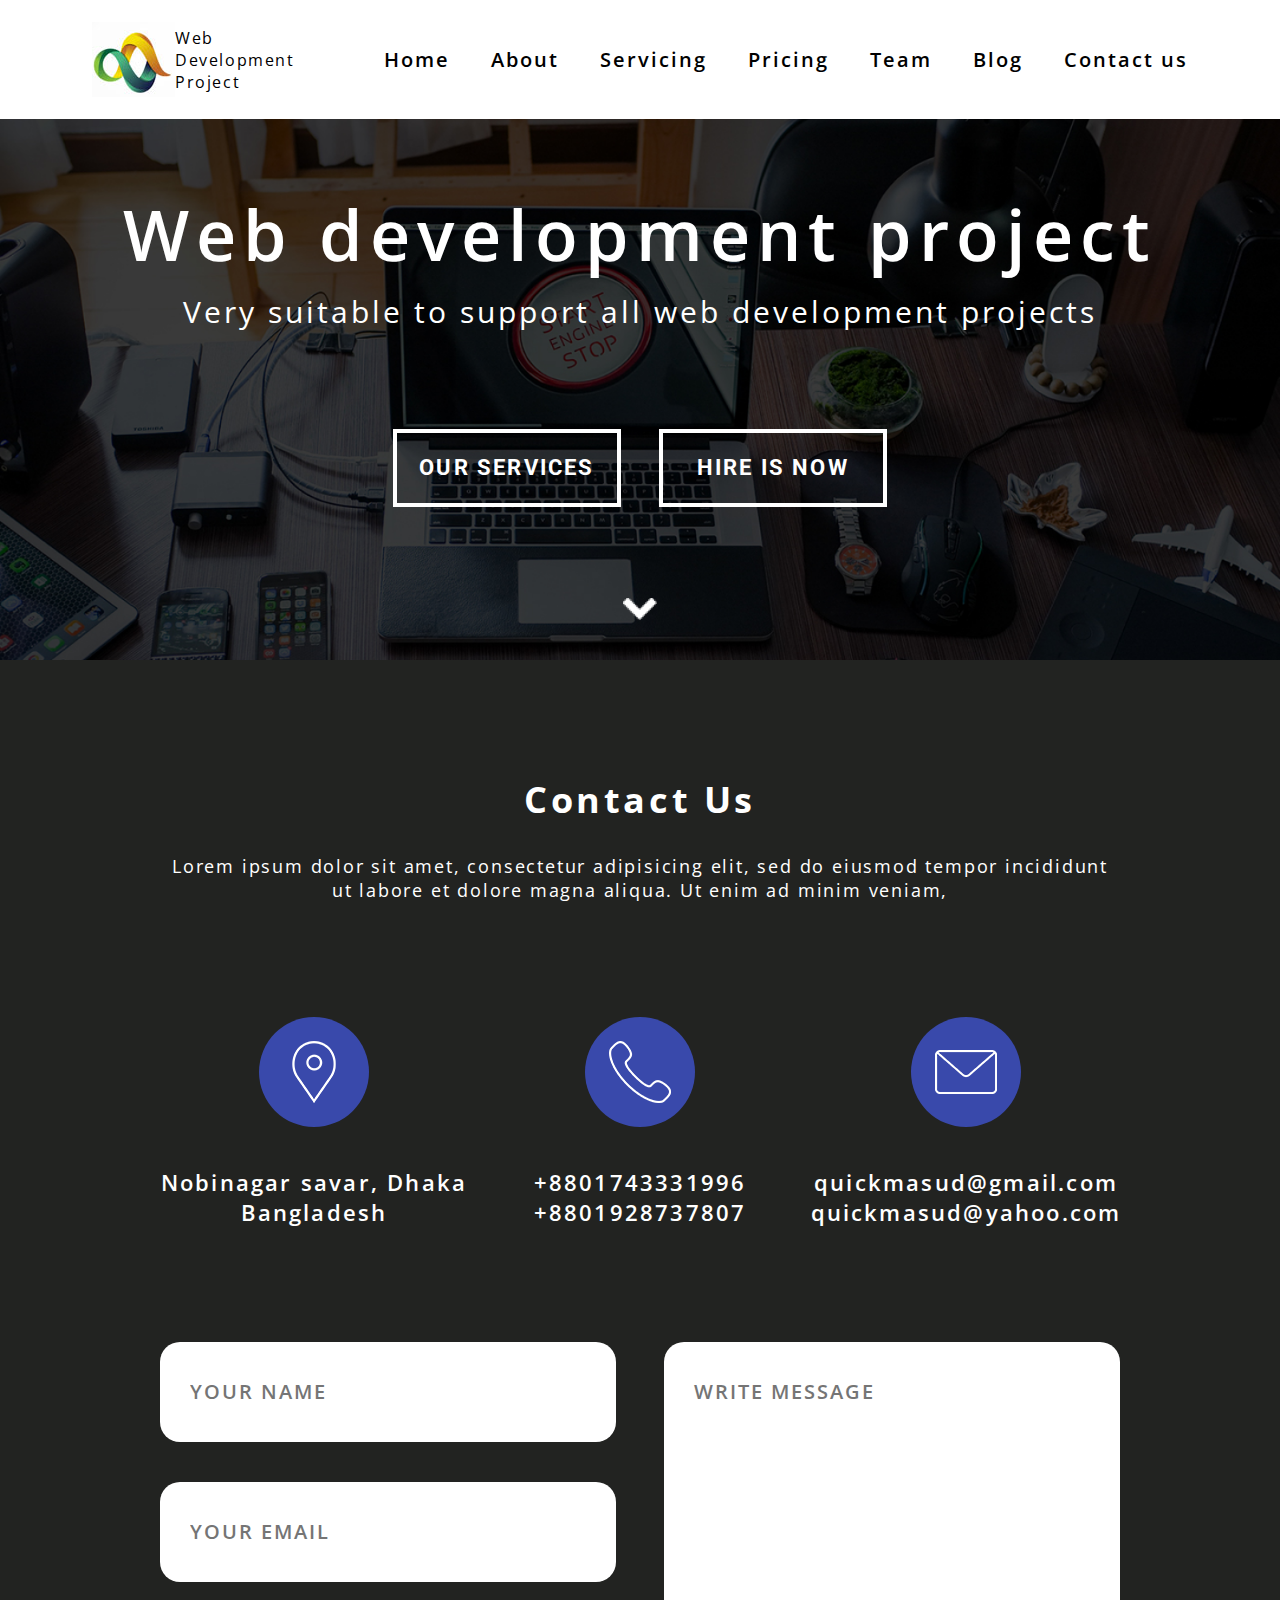
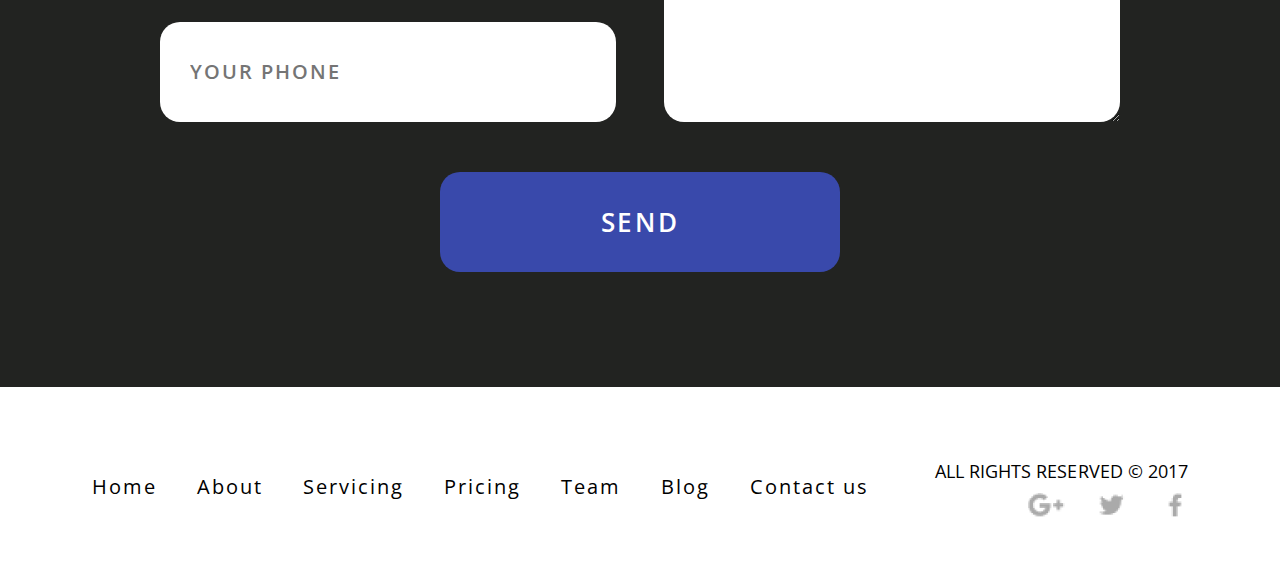
==== index.html @ 302241ee "+contact,footer without adaptive" ====
<!DOCTYPE html>
<html lang="en">
<head>
<meta http-equiv="Content-Type" content="text/html; charset=UTF-8">
    <meta name="viewport" content="width=device-width,initial-scale=1,maximum-scale=1.0">
    <link rel="preconnect" href="https://fonts.googleapis.com">
    <link rel="preconnect" href="https://fonts.gstatic.com" crossorigin>
    <link href="https://fonts.googleapis.com/css2?family=Open+Sans:wght@300;400;600;700&family=Roboto:wght@700&display=swap" rel="stylesheet">
    <link rel="stylesheet" href="css/style.css">
    <title>Web development project</title>
</head>
<body>
<div class="site-wrapper">

<header class="header">
  <div class="header__container">
    <div class="header__logo">
      <a class="header__logo-img" href="index.html">
        <img src="img/logo.png" alt="logo-img">
      </a>
      <h3 class="header__title">Web Development Project
      </h3>
    </div>
    <div class="header__menu" id="topMenu">
      <a href="javascript:void(0);" class="header__menu-button btn-open" id="btnOpen" onclick="openMenu()">
        <img src="img/menu-button.png" alt="menu-button">
      </a>
      <a href="javascript:void(0);" class="header__menu-button" id="btnClose" onclick="openMenu()">
        <img src="img/menu-button-close.png" alt="menu-button">
      </a>
      <ul class="menu__list">
        <li class="menu__item"><a href="">Home</a></li>
        <li class="menu__item"><a href="">About</a></li>
        <li class="menu__item"><a href="">Servicing</a></li>
        <li class="menu__item"><a href="">Pricing</a></li>
        <li class="menu__item"><a href="">Team</a></li>
        <li class="menu__item"><a href="">Blog</a></li>
        <li class="menu__item"><a href="">Contact us</a></li>
      </ul>
    </div>

  </div>
</header><div class="slide">
  <div class="slide__container">

    <h2 class="slide__title">Web development project</h2>
    <p class="slide__text">Very suitable to support all web development projects</p>
    <div class="slide__buttons">
      <input class="slide__button slide__services-button" type="button" value="OUR SERVICES">
      <input class="slide__button slide__hire-button" type="button" value="HIRE IS NOW">
    </div>
    <a href="" class="slider__arrow">
      <img src="img/arrow.png" alt="">
    </a>
  </div>
</div><div class="about-us">

</div><div class="services">

</div><div class="price">

</div><div class="team">

</div><div class="contact">
  <div class="contact__container">
    <h2 class="contact__title">Contact Us</h2>
    <p class="contact__text">Lorem ipsum dolor sit amet, consectetur adipisicing elit, sed do eiusmod tempor incididunt ut labore et dolore magna aliqua. Ut enim ad minim veniam,</p>
    <div class="contact__group">
      <a href="" class="contact__adress contact__group-item">
        <div class="contact__icon">
          <img class="contact__adress-icon" src="img/adress-icon.png" alt="">
        </div>
        <p class="contact__adress-text">Nobinagar savar, Dhaka Bangladesh
        </p>
      </a>
      <a href="" class="contact__phone contact__group-item">
        <div class="contact__icon">
          <img class="contact__phone-icon" src="img/phone-icon.png" alt="">
        </div>
        <p class="contact__phone-text">+8801743331996 +8801928737807
        </p>
      </a>
      <a href="" class="contact__email contact__group-item">
        <div class="contact__icon">
          <img class="contact__email-icon" src="img/email-icon.png" alt="">
        </div>
        <p class="contact__email-text">quickmasud@gmail.com quickmasud@yahoo.com
        </p>
      </a>
    </div>
    <form action="" class="contact__form">
      <div class="contact__forms">
        <div class="contact__form-left">
          <input class="contact__form-input" type="text" placeholder="YOUR NAME" />
          <input class="contact__form-input" type="email" placeholder="YOUR Email" />
          <input class="contact__form-input" type="tel" placeholder="Your Phone" />
        </div>
        <div class="contact__form-right">
          <textarea class="contact__form-input contact__text-area" type="text" placeholder="Write Message"></textarea>
        </div>
      </div>
      <input class="contact__form-button" type="button" value="SEND">
    </form>
  </div>
</div><footer class="footer">
  <div class="footer__container">
    <div class="footer__menu">
      <ul class="menu__list">
        <li class="menu__item"><a href="">Home</a></li>
        <li class="menu__item"><a href="">About</a></li>
        <li class="menu__item"><a href="">Servicing</a></li>
        <li class="menu__item"><a href="">Pricing</a></li>
        <li class="menu__item"><a href="">Team</a></li>
        <li class="menu__item"><a href="">Blog</a></li>
        <li class="menu__item"><a href="">Contact us</a></li>
      </ul>
    </div>
    <div class="footer__site-sign">
      <p class="footer__text-copyright">All rights Reserved © 2017</p>
      <div class="footer__socials">
        <a class="footer__link-google" href="">
          <img src="img/google-icon-grey.png" alt="google logo"></a>
        <a class="footer__link-twitter" href="">
          <img src="img/twitter-icon-grey.png" alt="twitter logo"></a>
        <a class="footer__link-fb" href="">
          <img src="img/fb-icon-grey.png" alt="facebook logo"></a>
      </div>
    </div>
  </div>
</footer>
</div>

<script src="js/scripts.js"></script>
</body>
</html>
---- css/style.css ----
* {
  padding: 0;
  margin: 0;
  border: 0;
}

*,
*:before,
*:after {
  -webkit-box-sizing: border-box;
  box-sizing: border-box;
}

:focus,
:active {
  outline: none;
}

a:focus,
a:active {
  outline: none;
}

nav,
footer,
header,
aside {
  display: block;
}

html,
body {
  height: 100%;
  width: 100%;
  line-height: 1;
  font-size: 14px;
  -ms-text-size-adjust: 100%;
  -moz-text-size-adjust: 100%;
  -webkit-text-size-adjust: 100%;
}

input,
button,
textarea {
  font-family: inherit;
}

input::-ms-clear {
  display: none;
}

button {
  cursor: pointer;
}

button::-moz-focus-inner {
  padding: 0;
  border: 0;
}

a,
a:visited {
  text-decoration: none;
}

a:hover {
  text-decoration: none;
}

ul li {
  list-style: none;
}

img {
  vertical-align: top;
}

h1,
h2,
h3,
h4,
h5,
h6 {
  font-size: inherit;
  font-weight: 400;
}

body {
  background-color: red;
}

.site-wrapper {
  width: 100%;
  min-width: 100%;
  overflow: hidden;
  font-family: "Open Sans", sans-serif;
  font-style: normal;
}

.header {
  width: 100%;
  display: -webkit-box;
  display: -ms-flexbox;
  display: flex;
  -webkit-box-align: center;
      -ms-flex-align: center;
          align-items: center;
  position: fixed;
  top: 0;
  z-index: 10;
  background: #FFFFFF;
}
.header .header__container {
  width: 85.625%;
  display: -webkit-box;
  display: -ms-flexbox;
  display: flex;
  -webkit-box-pack: justify;
      -ms-flex-pack: justify;
          justify-content: space-between;
  -webkit-box-align: center;
      -ms-flex-align: center;
          align-items: center;
  margin: 22px auto;
}
@media (max-width: 1215px) {
  .header .header__container {
    width: 90%;
  }
}
@media (max-width: 1215px) and (max-width: 1156px) {
  .header .header__container {
    width: 95%;
  }
}
@media (max-width: 1215px) and (max-width: 1156px) and (max-width: 1095px) {
  .header .header__container {
    width: 100%;
    margin: 22px 15px;
  }
}
@media (max-width: 1215px) and (max-width: 1156px) and (max-width: 1095px) and (max-width: 708px) {
  .header .header__container {
    margin: 16px 15px;
  }
}
@media (max-width: 1215px) and (max-width: 1156px) and (max-width: 1095px) and (max-width: 708px) and (max-width: 469px) {
  .header .header__container {
    margin: 10px 20px 15px 15px;
    -webkit-box-align: start;
        -ms-flex-align: start;
            align-items: flex-start;
  }
}
.header .header__container .header__logo {
  display: -webkit-box;
  display: -ms-flexbox;
  display: flex;
  -webkit-box-align: center;
      -ms-flex-align: center;
          align-items: center;
}
@media (max-width: 901px) {
  .header .header__container .header__logo .header__logo-img img {
    width: 70px;
  }
}
@media (max-width: 901px) and (max-width: 756px) {
  .header .header__container .header__logo .header__logo-img img {
    width: 60px;
  }
}
@media (max-width: 901px) and (max-width: 756px) and (max-width: 746px) {
  .header .header__container .header__logo .header__logo-img img {
    width: 55px;
  }
}
.header .header__container .header__logo .header__title {
  width: -webkit-min-content;
  width: -moz-min-content;
  width: min-content;
  font-style: normal;
  font-weight: normal;
  font-size: 16px;
  line-height: 22px;
  letter-spacing: 0.1em;
  color: #000000;
}
@media (max-width: 923px) {
  .header .header__container .header__logo .header__title {
    font-size: 13px;
    line-height: 18px;
  }
}
@media (max-width: 923px) and (max-width: 833px) {
  .header .header__container .header__logo .header__title {
    font-size: 10px;
    line-height: 14px;
  }
}
.header .header__container .header__menu {
  height: 100%;
  display: -webkit-box;
  display: -ms-flexbox;
  display: flex;
  background-color: #FFFFFF;
}
@media (max-width: 469px) {
  .header .header__container .header__menu.responsive {
    display: -webkit-box;
    display: -ms-flexbox;
    display: flex;
    -webkit-box-orient: vertical;
    -webkit-box-direction: normal;
        -ms-flex-direction: column;
            flex-direction: column;
    -webkit-box-align: end;
        -ms-flex-align: end;
            align-items: flex-end;
  }
  .header .header__container .header__menu.responsive .menu__list {
    display: block;
    -ms-flex-wrap: nowrap;
        flex-wrap: nowrap;
    -webkit-box-orient: vertical;
    -webkit-box-direction: normal;
        -ms-flex-direction: column;
            flex-direction: column;
    text-align: right;
    background-color: #FFFFFF;
    margin-right: 20px;
  }
  .header .header__container .header__menu.responsive .menu__list li a {
    text-align: right;
    font-style: normal;
    font-weight: 600;
    font-size: 22px;
    line-height: 44px;
    text-align: right;
    letter-spacing: 0.1em;
    color: #000000;
  }
  .header .header__container .header__menu .header .header__container .header__menu.responsive .btn-open {
    margin-bottom: 23.82px;
  }
}
.header .header__container .header__menu.responsive .header__menu-button {
  margin-bottom: 23.82px;
}
.header .header__container .header__menu .menu__list {
  height: 100%;
  display: -webkit-box;
  display: -ms-flexbox;
  display: flex;
  -ms-flex-wrap: wrap;
      flex-wrap: wrap;
  background: #FFFFFF;
}
@media (max-width: 1095px) {
  .header .header__container .header__menu .menu__list {
    -webkit-box-pack: center;
        -ms-flex-pack: center;
            justify-content: center;
  }
}
@media (max-width: 1095px) and (max-width: 469px) {
  .header .header__container .header__menu .menu__list {
    display: none;
    -webkit-box-orient: vertical;
    -webkit-box-direction: normal;
        -ms-flex-direction: column;
            flex-direction: column;
  }
}
.header .header__container .header__menu .menu__list .menu__item {
  margin-left: 41px;
  margin-top: 6px;
  margin-bottom: 6px;
  background: #FFFFFF;
}
@media (max-width: 1070px) {
  .header .header__container .header__menu .menu__list .menu__item {
    margin-left: 30px;
  }
}
@media (max-width: 1070px) and (max-width: 993px) {
  .header .header__container .header__menu .menu__list .menu__item {
    margin-left: 20px;
  }
}
@media (max-width: 1070px) and (max-width: 993px) and (max-width: 741px) {
  .header .header__container .header__menu .menu__list .menu__item {
    margin-left: 15px;
  }
}
.header .header__container .header__menu .menu__list .menu__item a {
  font-style: normal;
  font-weight: 600;
  font-size: 20px;
  line-height: 22px;
  letter-spacing: 0.1em;
  color: #000000;
}
@media (max-width: 888px) {
  .header .header__container .header__menu .menu__list .menu__item a {
    font-size: 18px;
    line-height: 20px;
  }
}
@media (max-width: 888px) and (max-width: 811px) {
  .header .header__container .header__menu .menu__list .menu__item a {
    font-size: 16px;
    line-height: 18px;
  }
}
.header .header__container .header__menu .header__menu-button {
  display: none;
  margin-top: 22px;
}
@media (max-width: 469px) {
  .header .header__container .header__menu .btn-open {
    display: block;
  }
  .header .header__container .header__menu .btn-close {
    display: none;
  }
}

.slide {
  margin-top: 119px;
  background-image: url(../img/content-top-fon.png);
  background-position: top center;
  background-repeat: no-repeat;
  background-size: 100%;
}
@media (max-width: 901px) {
  .slide {
    margin-top: 107.25px;
  }
}
@media (max-width: 901px) and (max-width: 756px) {
  .slide {
    margin-top: 98px;
  }
}
@media (max-width: 901px) and (max-width: 756px) and (max-width: 746px) {
  .slide {
    margin-top: 80px;
  }
}
@media (max-width: 901px) and (max-width: 756px) and (max-width: 746px) and (max-width: 469px) {
  .slide {
    margin-top: 74px;
  }
}
.slide .slide__container {
  margin: 0 auto;
  display: -webkit-box;
  display: -ms-flexbox;
  display: flex;
  -webkit-box-orient: vertical;
  -webkit-box-direction: normal;
      -ms-flex-direction: column;
          flex-direction: column;
  -webkit-box-align: center;
      -ms-flex-align: center;
          align-items: center;
}
.slide .slide__container .slide__title {
  margin-left: 15px;
  margin-right: 15px;
  margin-top: 12.125%;
  margin-bottom: 2.1875%;
  font-style: normal;
  font-weight: 600;
  font-size: 70px;
  line-height: 70px;
  letter-spacing: 0.1em;
  color: #FFFFFF;
  text-align: center;
}
@media (max-width: 1409px) {
  .slide .slide__container .slide__title {
    margin-top: 6.25%;
  }
}
@media (max-width: 1409px) and (max-width: 1062px) {
  .slide .slide__container .slide__title {
    font-size: 50px;
    line-height: 50px;
  }
}
@media (max-width: 1409px) and (max-width: 1062px) and (max-width: 767px) {
  .slide .slide__container .slide__title {
    font-size: 40px;
    line-height: 40px;
  }
}
.slide .slide__container .slide__text {
  margin-bottom: 7.9375%;
  font-style: normal;
  font-weight: normal;
  font-size: 30px;
  line-height: 30px;
  letter-spacing: 0.1em;
  color: #FFFFFF;
  text-align: center;
}
@media (max-width: 1062px) {
  .slide .slide__container .slide__text {
    font-size: 20px;
    line-height: 20px;
  }
}
@media (max-width: 1062px) and (max-width: 767px) {
  .slide .slide__container .slide__text {
    font-size: 16px;
    line-height: 16px;
  }
}
.slide .slide__container .slide__buttons {
  display: -webkit-box;
  display: -ms-flexbox;
  display: flex;
  -webkit-box-align: center;
      -ms-flex-align: center;
          align-items: center;
  margin-bottom: 7.125%;
}
.slide .slide__container .slide__buttons :first-child {
  margin-right: 38px;
}
.slide .slide__container .slide__buttons .slide__services-button {
  display: -webkit-box;
  display: -ms-flexbox;
  display: flex;
  -webkit-box-pack: center;
      -ms-flex-pack: center;
          justify-content: center;
  -webkit-box-align: center;
      -ms-flex-align: center;
          align-items: center;
  border: 4px solid #FFFFFF;
  -webkit-box-sizing: border-box;
          box-sizing: border-box;
  padding: 22px 22px;
  font-family: "Roboto", sans-serif;
  font-style: normal;
  font-weight: bold;
  font-size: 22px;
  line-height: 26px;
  letter-spacing: 0.1em;
  color: #FFFFFF;
  background-color: transparent;
}
.slide .slide__container .slide__buttons .slide__services-button:hover {
  background: #00897B;
  border: 4px solid #00897B;
}
.slide .slide__container .slide__buttons .slide__hire-button {
  display: -webkit-box;
  display: -ms-flexbox;
  display: flex;
  -webkit-box-pack: center;
      -ms-flex-pack: center;
          justify-content: center;
  -webkit-box-align: center;
      -ms-flex-align: center;
          align-items: center;
  border: 4px solid #FFFFFF;
  -webkit-box-sizing: border-box;
          box-sizing: border-box;
  padding: 22px 34px;
  font-family: "Roboto", sans-serif;
  font-style: normal;
  font-weight: bold;
  font-size: 22px;
  line-height: 26px;
  letter-spacing: 0.1em;
  color: #FFFFFF;
  background-color: transparent;
}
.slide .slide__container .slide__buttons .slide__hire-button:hover {
  background: #00897B;
  border: 4px solid #00897B;
}
@media (max-width: 767px) {
  .slide .slide__container .slide__buttons .slide__button {
    font-style: normal;
    font-weight: bold;
    font-size: 16px;
    line-height: 18px;
    text-align: center;
    letter-spacing: 0.1em;
    color: #FFFFFF;
    border: 3px solid #FFFFFF;
  }
}
@media (max-width: 1032px) {
  .slide .slide__container .slide__buttons {
    margin-bottom: 3.125%;
  }
}
@media (max-width: 1032px) and (max-width: 1032px) {
  .slide .slide__container .slide__buttons {
    margin-bottom: 15px;
  }
}
.slide .slide__container .slider__arrow {
  height: 1.375%;
  margin-bottom: 3.125%;
}
@media (max-width: 1032px) {
  .slide .slide__container .slider__arrow {
    display: none;
  }
}

.contact {
  background: #222321;
}
.contact .contact__container {
  width: 75%;
  margin: 0 auto;
  padding-top: 115px;
  padding-bottom: 115px;
  display: -webkit-box;
  display: -ms-flexbox;
  display: flex;
  -webkit-box-orient: vertical;
  -webkit-box-direction: normal;
      -ms-flex-direction: column;
          flex-direction: column;
  -webkit-box-align: center;
      -ms-flex-align: center;
          align-items: center;
}
.contact .contact__container .contact__title {
  font-style: normal;
  font-weight: bold;
  font-size: 36px;
  line-height: 49px;
  /* identical to box height */
  letter-spacing: 0.1em;
  color: #FFFFFF;
  margin-bottom: 30px;
}
.contact .contact__container .contact__text {
  font-style: normal;
  font-weight: normal;
  font-size: 18px;
  line-height: 24px;
  /* or 133% */
  text-align: center;
  letter-spacing: 0.1em;
  color: #FFFFFF;
  margin-bottom: 115px;
}
.contact .contact__container .contact__group {
  width: 100%;
  display: -webkit-box;
  display: -ms-flexbox;
  display: flex;
  -webkit-box-pack: justify;
      -ms-flex-pack: justify;
          justify-content: space-between;
  margin-bottom: 115px;
}
.contact .contact__container .contact__group .contact__group-item {
  max-width: 308px;
  display: -webkit-box;
  display: -ms-flexbox;
  display: flex;
  -webkit-box-orient: vertical;
  -webkit-box-direction: normal;
      -ms-flex-direction: column;
          flex-direction: column;
  -webkit-box-align: center;
      -ms-flex-align: center;
          align-items: center;
}
.contact .contact__container .contact__group .contact__group-item .contact__icon {
  width: 110px;
  height: 110px;
  display: -webkit-box;
  display: -ms-flexbox;
  display: flex;
  -webkit-box-pack: center;
      -ms-flex-pack: center;
          justify-content: center;
  -webkit-box-align: center;
      -ms-flex-align: center;
          align-items: center;
  margin-bottom: 40px;
  background: #3949AB;
  border-radius: 110px;
}
.contact .contact__container .contact__group .contact__group-item p {
  font-style: normal;
  font-weight: 600;
  font-size: 22px;
  line-height: 30px;
  /* or 136% */
  text-align: center;
  letter-spacing: 0.1em;
  color: #FFFFFF;
}
.contact .contact__container .contact__form {
  width: 100%;
  display: -webkit-box;
  display: -ms-flexbox;
  display: flex;
  margin: 0 auto;
  -webkit-box-orient: vertical;
  -webkit-box-direction: normal;
      -ms-flex-direction: column;
          flex-direction: column;
}
.contact .contact__container .contact__form .contact__forms {
  width: 100%;
  display: -webkit-box;
  display: -ms-flexbox;
  display: flex;
  -webkit-box-pack: justify;
      -ms-flex-pack: justify;
          justify-content: space-between;
  margin-bottom: 50px;
}
.contact .contact__container .contact__form .contact__forms .contact__form-left {
  width: 47.5%;
  display: -webkit-box;
  display: -ms-flexbox;
  display: flex;
  -webkit-box-orient: vertical;
  -webkit-box-direction: normal;
      -ms-flex-direction: column;
          flex-direction: column;
}
.contact .contact__container .contact__form .contact__forms .contact__form-left > *:not(:last-child) {
  margin-bottom: 40px;
}
.contact .contact__container .contact__form .contact__forms .contact__form-right {
  width: 47.5%;
}
.contact .contact__container .contact__form .contact__forms .contact__form-input {
  background: #FFFFFF;
  border-radius: 20px;
  font-style: normal;
  font-weight: 600;
  font-size: 20px;
  line-height: 28px;
  /* identical to box height, or 140% */
  text-align: left;
  letter-spacing: 0.1em;
  text-transform: uppercase;
  color: #000000;
  padding-top: 36px;
  padding-left: 30px;
  padding-bottom: 36px;
}
.contact .contact__container .contact__form .contact__forms .contact__text-area {
  width: 100%;
  height: 100%;
}
.contact .contact__container .contact__form .contact__form-button {
  -ms-flex-item-align: center;
      -ms-grid-row-align: center;
      align-self: center;
  background: #3949AB;
  border-radius: 20px;
  padding: 36px 161px;
  font-style: normal;
  font-weight: 600;
  font-size: 26px;
  line-height: 28px;
  /* identical to box height, or 108% */
  text-align: center;
  letter-spacing: 0.1em;
  text-transform: uppercase;
  color: #FFFFFF;
}

.footer {
  background: #FFFFFF;
}
.footer .footer__container {
  width: 85.625%;
  display: -webkit-box;
  display: -ms-flexbox;
  display: flex;
  -webkit-box-pack: justify;
      -ms-flex-pack: justify;
          justify-content: space-between;
  margin: 0 auto;
  padding-top: 70px;
  padding-bottom: 60px;
}
.footer .footer__container .footer__menu {
  -ms-flex-item-align: center;
      -ms-grid-row-align: center;
      align-self: center;
}
.footer .footer__container .footer__menu .menu__list {
  display: -webkit-box;
  display: -ms-flexbox;
  display: flex;
}
.footer .footer__container .footer__menu .menu__list .menu__item {
  margin-right: 40px;
}
.footer .footer__container .footer__menu .menu__list .menu__item a {
  font-style: normal;
  font-weight: normal;
  font-size: 20px;
  line-height: 22px;
  /* identical to box height, or 110% */
  letter-spacing: 0.1em;
  color: #000000;
  white-space: nowrap;
}
.footer .footer__container .footer__site-sign {
  display: -webkit-box;
  display: -ms-flexbox;
  display: flex;
  -webkit-box-orient: vertical;
  -webkit-box-direction: normal;
      -ms-flex-direction: column;
          flex-direction: column;
}
.footer .footer__container .footer__site-sign .footer__text-copyright {
  font-style: normal;
  font-weight: normal;
  font-size: 18px;
  line-height: 28px;
  /* identical to box height, or 156% */
  display: -webkit-box;
  display: -ms-flexbox;
  display: flex;
  -webkit-box-align: center;
      -ms-flex-align: center;
          align-items: center;
  letter-spacing: 0.0025em;
  text-transform: uppercase;
  color: #000000;
  margin-bottom: 8px;
}
.footer .footer__container .footer__site-sign .footer__socials {
  -ms-flex-item-align: end;
      align-self: flex-end;
}
.footer .footer__container .footer__site-sign .footer__socials .footer__link-twitter {
  margin-left: 13.33px;
}
.footer .footer__container .footer__site-sign .footer__socials .footer__link-fb {
  margin-left: 30px;
}
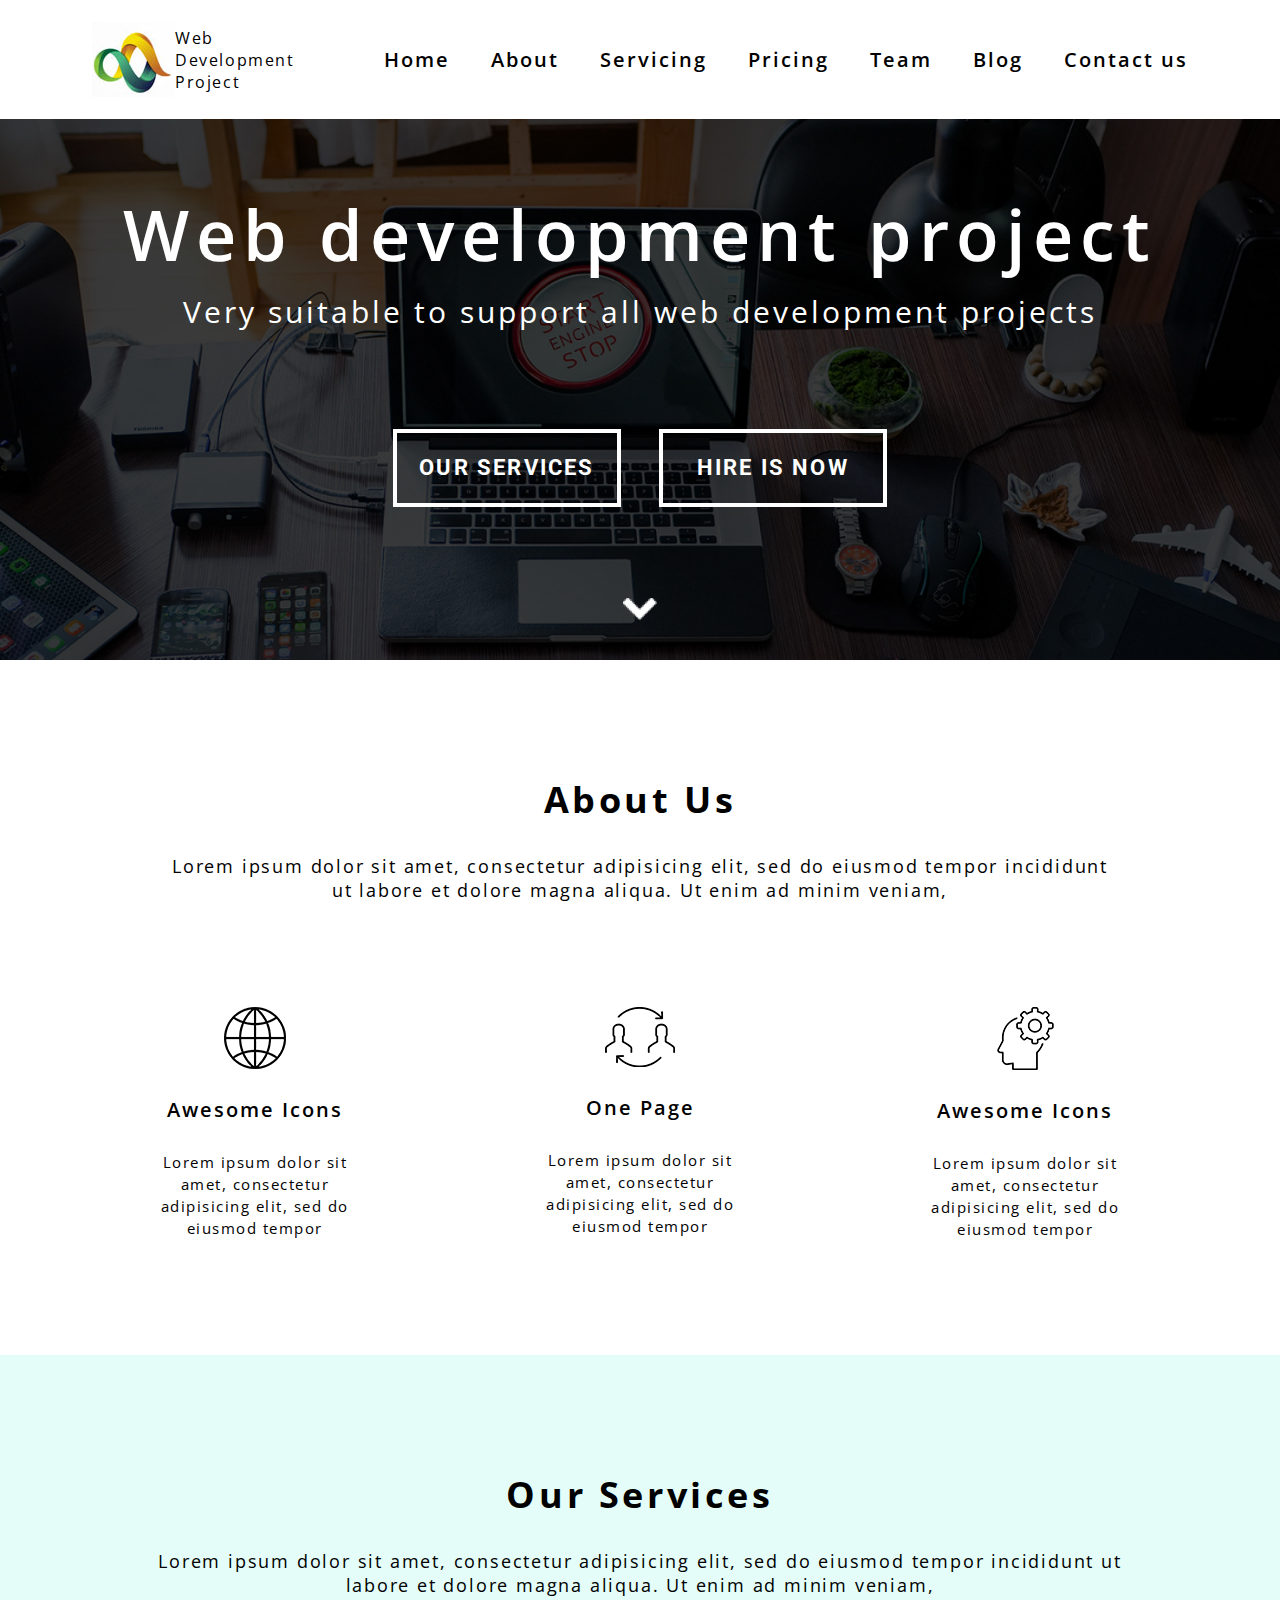
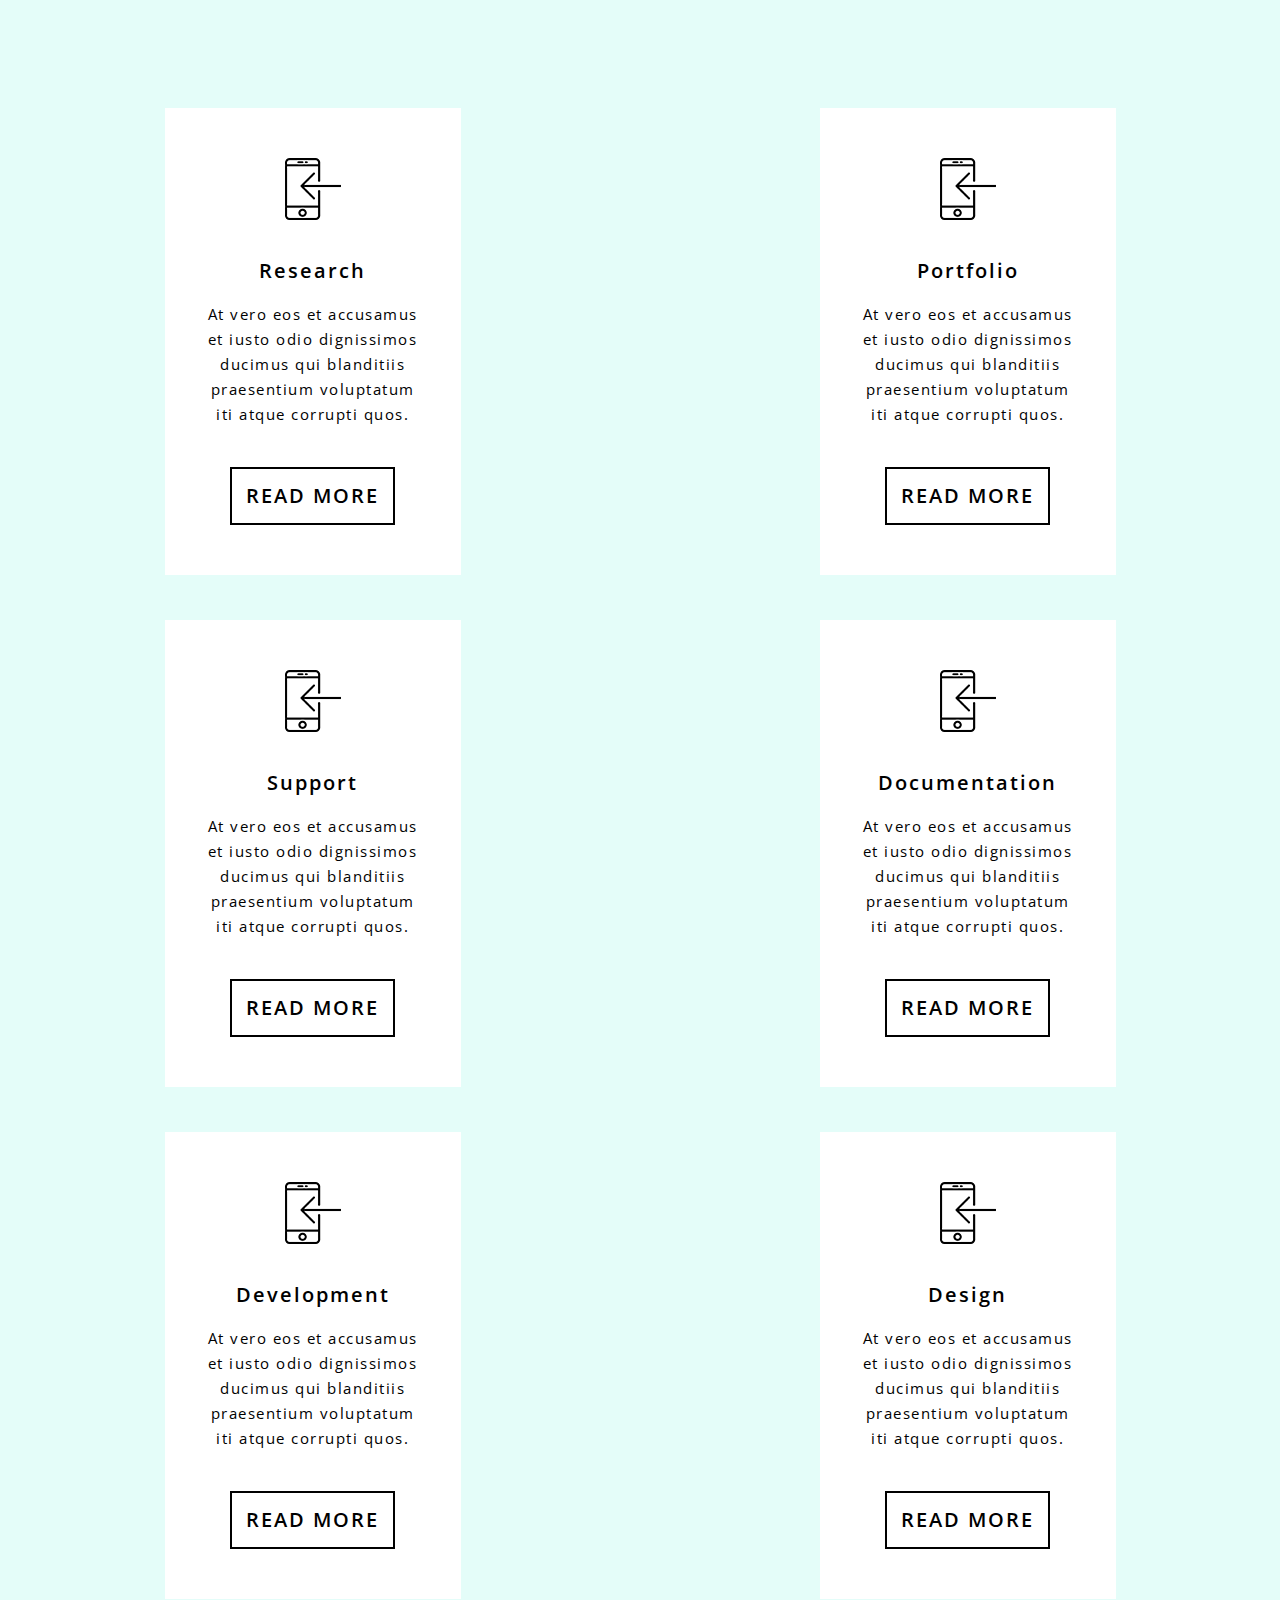
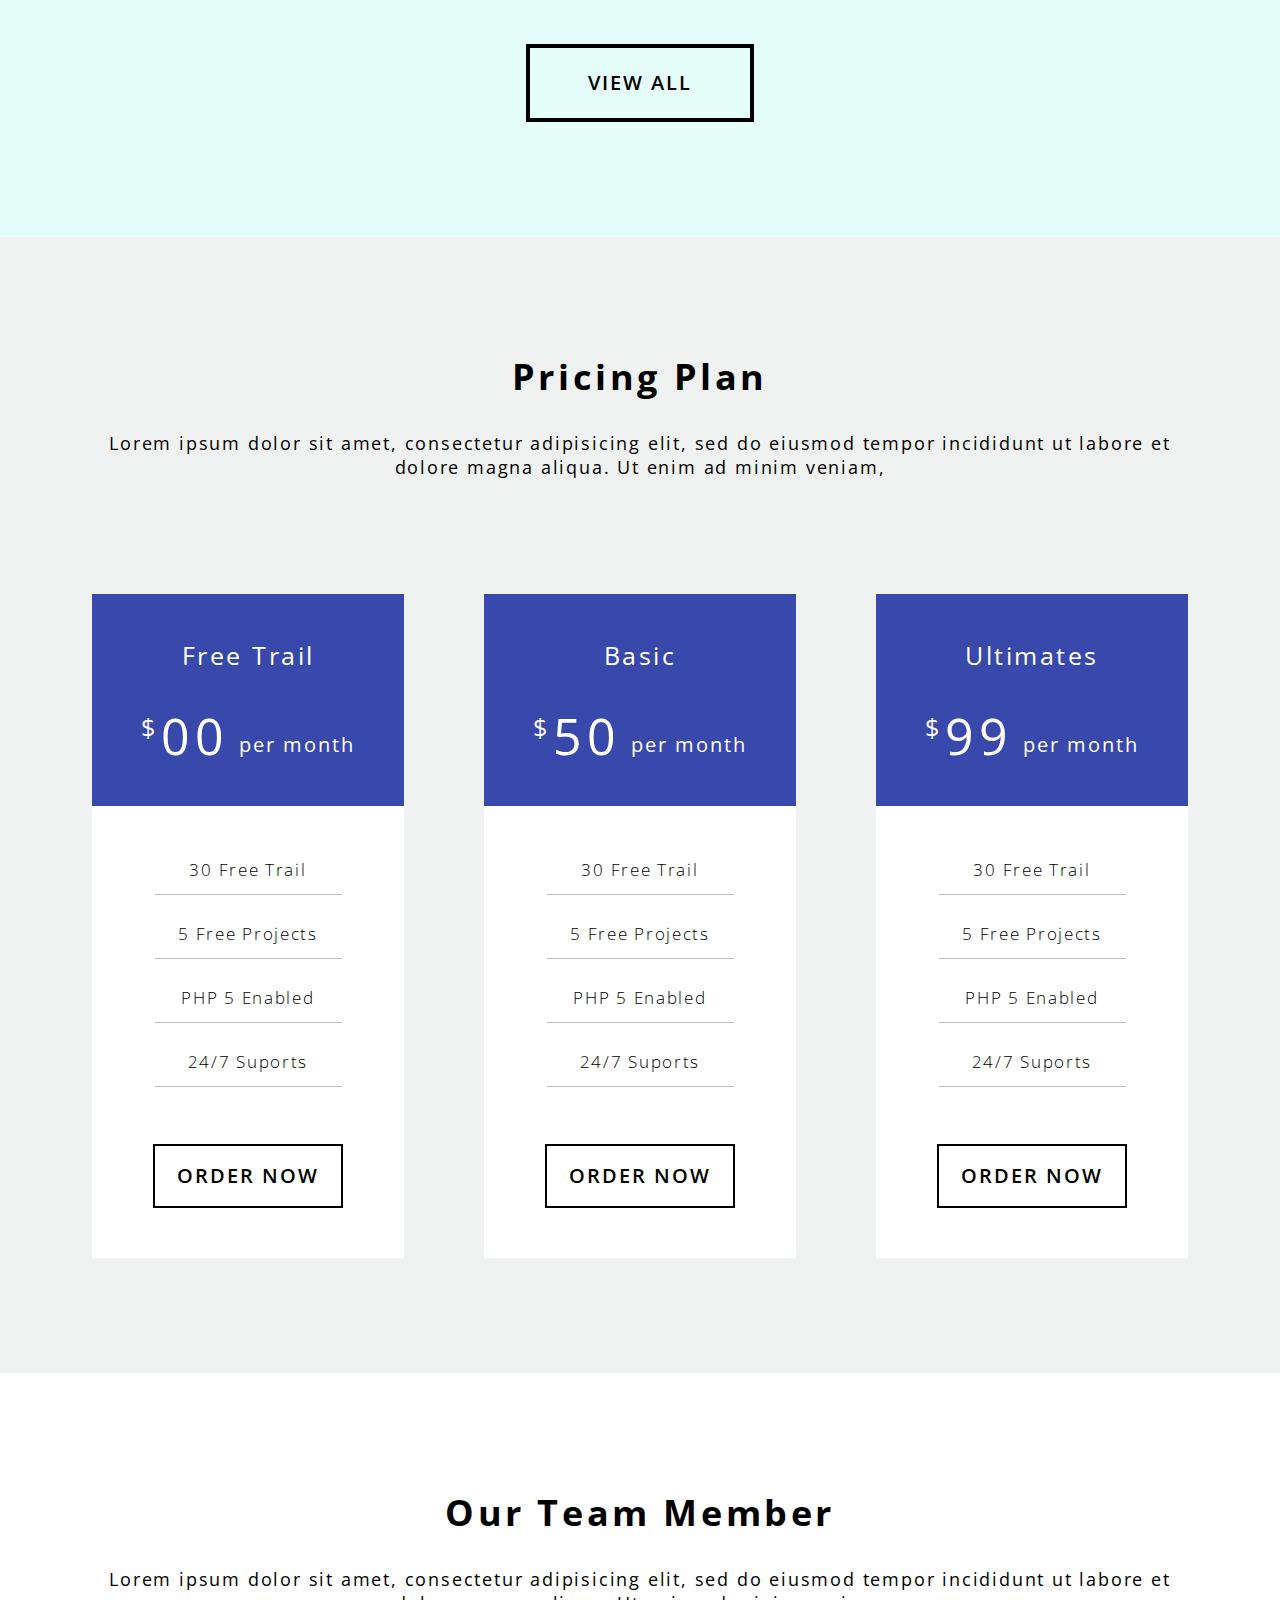
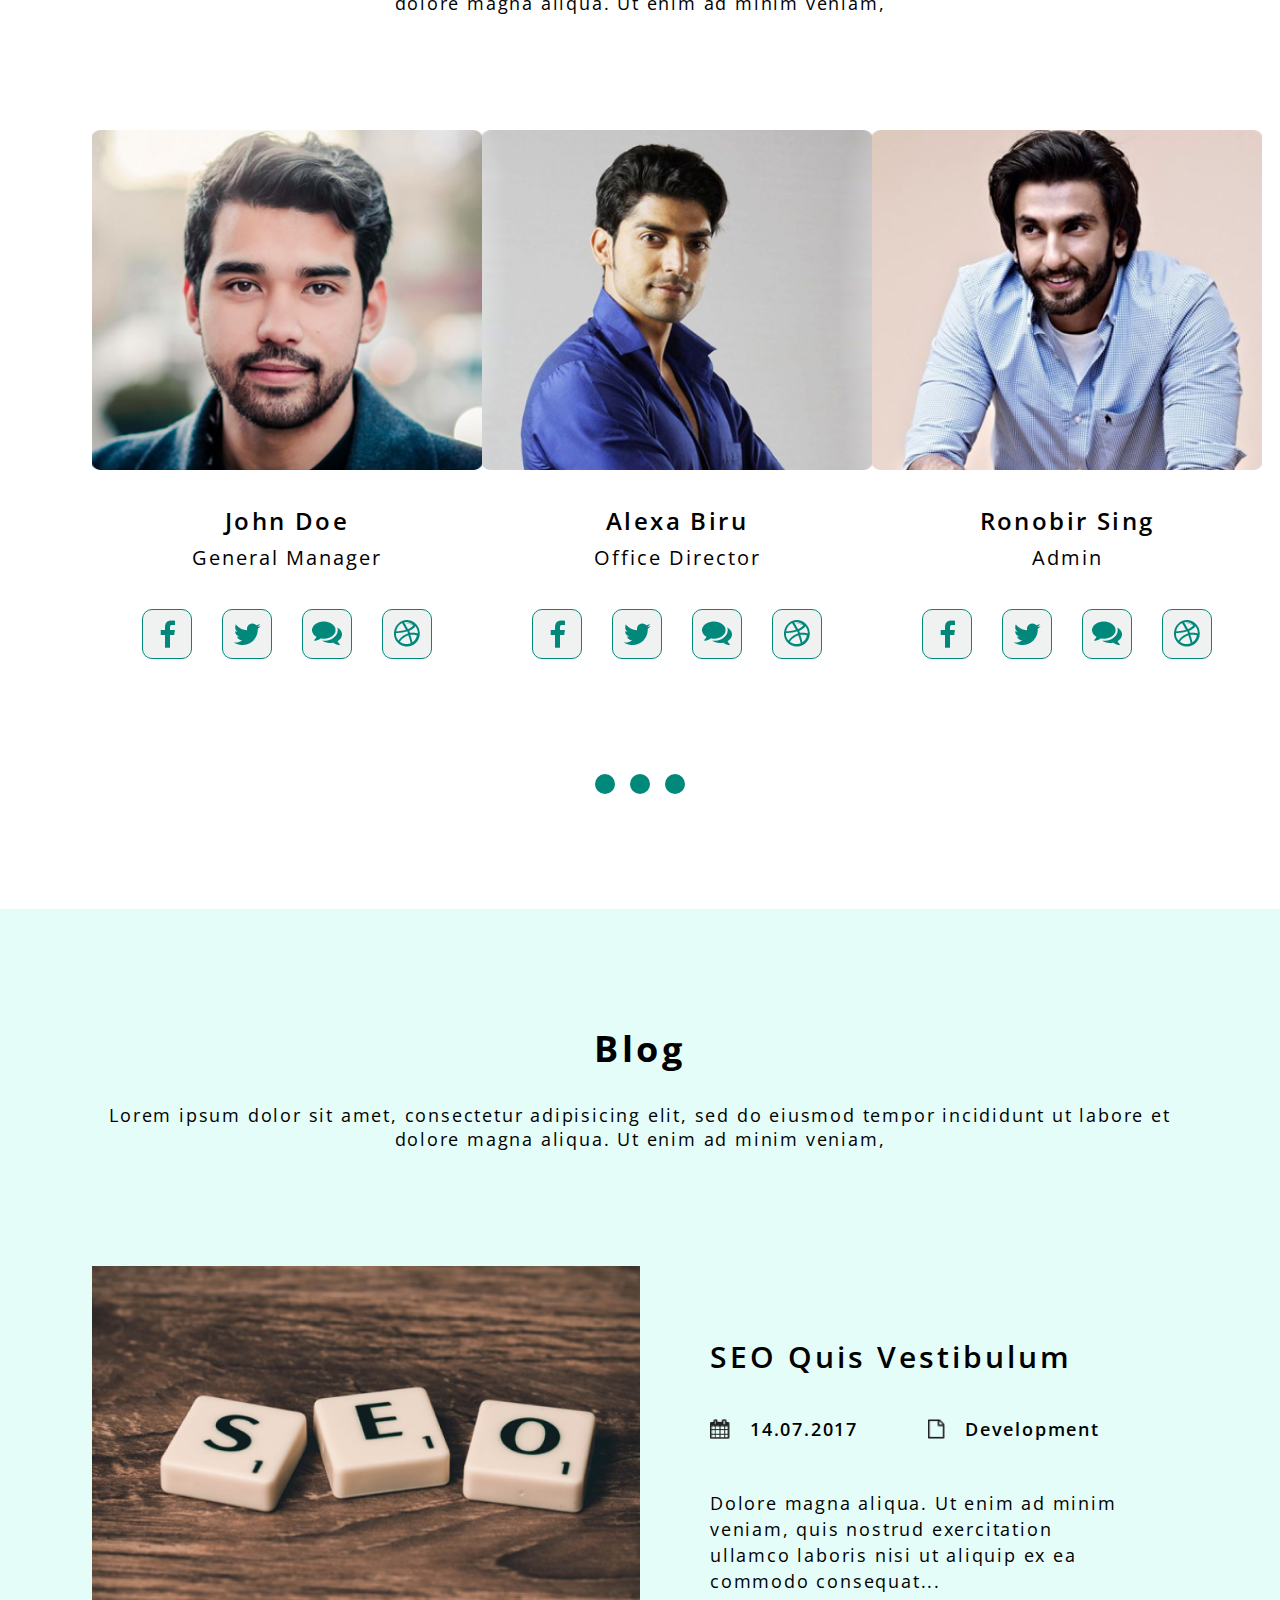
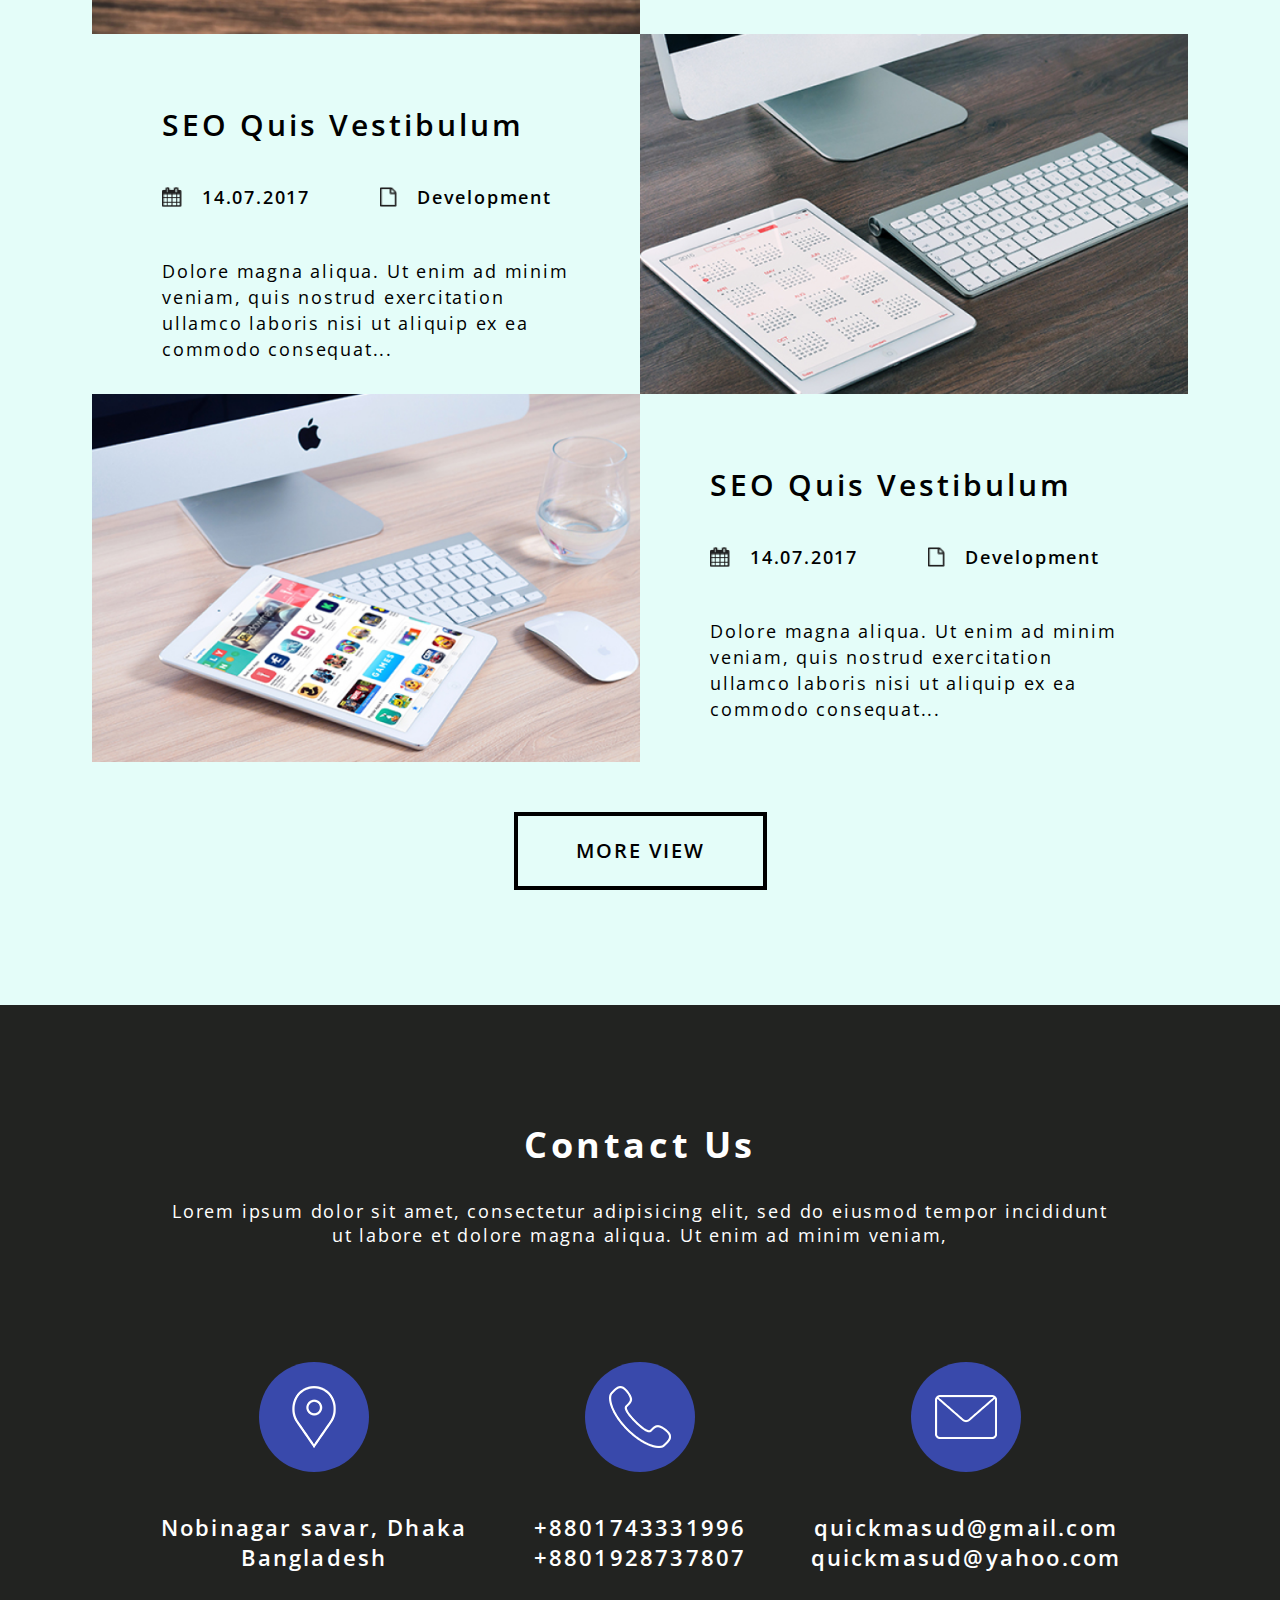
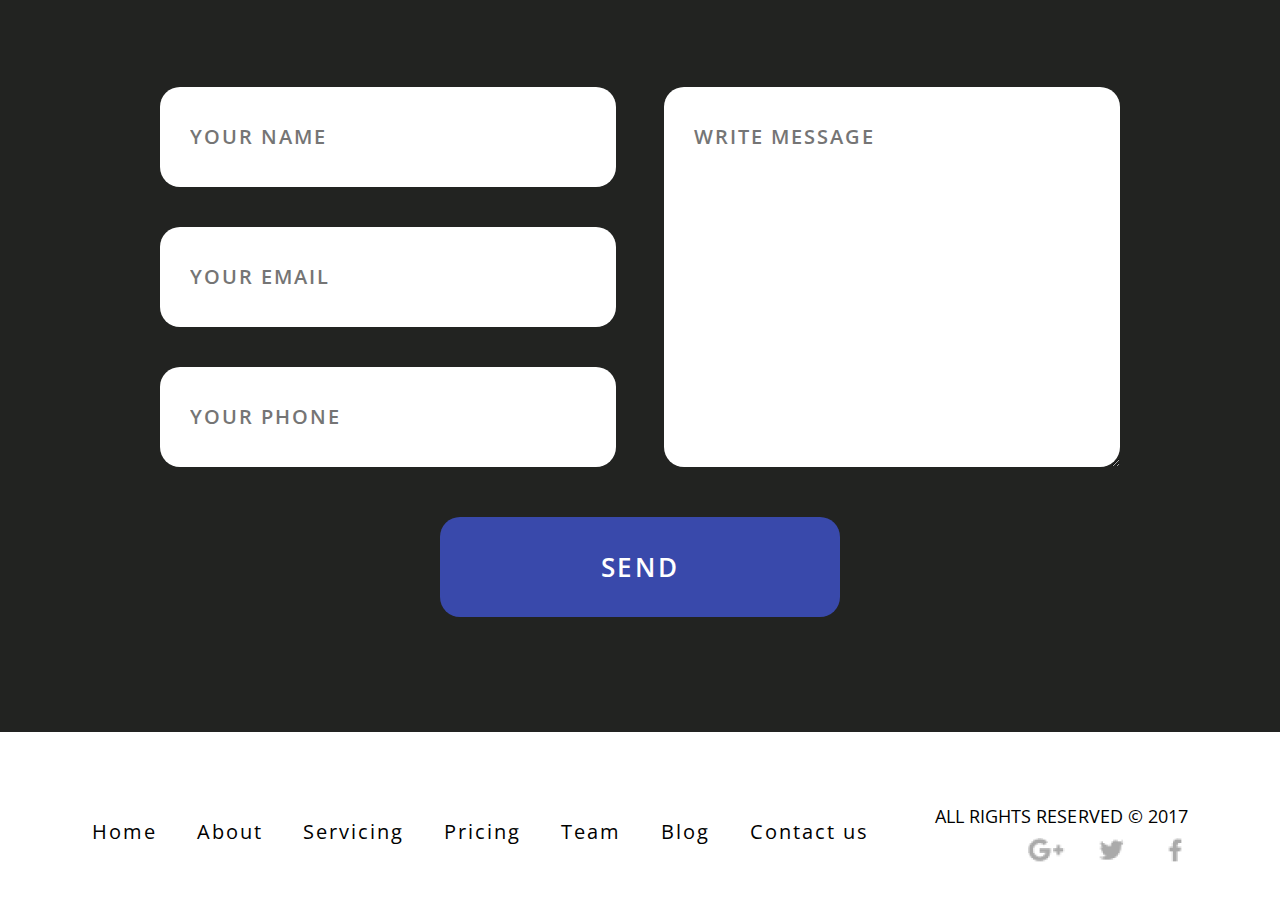
==== commit c483584b: "all completed without adaptive" ====
--- a/index.html
+++ b/index.html
@@ -54,13 +54,259 @@
     </a>
   </div>
 </div><div class="about-us">
-
+  <div class="about-us__container">
+    <h2 class="about-us__title">About Us</h2>
+    <p class="about-us__text">Lorem ipsum dolor sit amet, consectetur adipisicing elit, sed do eiusmod tempor incididunt ut labore et dolore magna aliqua. Ut enim ad minim veniam,</p>
+    <div class="about-us__blocks">
+      <div class="about-us__block">
+        <img src="img/internet.png" alt="">
+        <h3 class="about-us__block-title">Awesome Icons</h3>
+        <p class="about-us__block-text">Lorem ipsum dolor sit amet, consectetur adipisicing elit, sed do eiusmod tempor</p>
+      </div>
+      <div class="about-us__block">
+        <img src="img/transfer.png" alt="">
+        <h3 class="about-us__block-title">One Page</h3>
+        <p class="about-us__block-text">Lorem ipsum dolor sit amet, consectetur adipisicing elit, sed do eiusmod tempor</p>
+      </div>
+      <div class="about-us__block">
+        <img src="img/head.png" alt="">
+        <h3 class="about-us__block-title">Awesome Icons</h3>
+        <p class="about-us__block-text">Lorem ipsum dolor sit amet, consectetur adipisicing elit, sed do eiusmod tempor</p>
+      </div>
+    </div>
+  </div>
 </div><div class="services">
-
+  <div class="services__container">
+    <h2 class="services__title">Our Services</h2>
+    <p class="services__text">Lorem ipsum dolor sit amet, consectetur adipisicing elit, sed do eiusmod tempor incididunt ut labore et dolore magna aliqua. Ut enim ad minim veniam,</p>
+    <div class="services__blocks">
+      <div class="services__block">
+        <img class="services__block-img" src="img/smartphone-black.png" alt="">
+        <h4 class="services__block-title">Research</h4>
+        <p class="services__block-text">At vero eos et accusamus et iusto odio dignissimos ducimus qui blanditiis praesentium voluptatum iti atque corrupti quos.</p>
+        <input class="services__block-button" type="button" value="READ MORE">
+      </div>
+      <div class="services__block">
+        <img class="services__block-img" src="img/smartphone-black.png" alt="">
+        <h4 class="services__block-title">Portfolio</h4>
+        <p class="services__block-text">At vero eos et accusamus et iusto odio dignissimos ducimus qui blanditiis praesentium voluptatum iti atque corrupti quos.</p>
+        <input class="services__block-button" type="button" value="READ MORE">
+      </div>
+      <div class="services__block">
+        <img class="services__block-img" src="img/smartphone-black.png" alt="">
+        <h4 class="services__block-title">Support</h4>
+        <p class="services__block-text">At vero eos et accusamus et iusto odio dignissimos ducimus qui blanditiis praesentium voluptatum iti atque corrupti quos.</p>
+        <input class="services__block-button" type="button" value="READ MORE">
+      </div>
+      <div class="services__block">
+        <img class="services__block-img" src="img/smartphone-black.png" alt="">
+        <h4 class="services__block-title">Documentation</h4>
+        <p class="services__block-text">At vero eos et accusamus et iusto odio dignissimos ducimus qui blanditiis praesentium voluptatum iti atque corrupti quos.</p>
+        <input class="services__block-button" type="button" value="READ MORE">
+      </div>
+      <div class="services__block">
+        <img class="services__block-img" src="img/smartphone-black.png" alt="">
+        <h4 class="services__block-title">Development</h4>
+        <p class="services__block-text">At vero eos et accusamus et iusto odio dignissimos ducimus qui blanditiis praesentium voluptatum iti atque corrupti quos.</p>
+        <input class="services__block-button" type="button" value="READ MORE">
+      </div>
+      <div class="services__block">
+        <img class="services__block-img" src="img/smartphone-black.png" alt="">
+        <h4 class="services__block-title">Design</h4>
+        <p class="services__block-text">At vero eos et accusamus et iusto odio dignissimos ducimus qui blanditiis praesentium voluptatum iti atque corrupti quos.</p>
+        <input class="services__block-button" type="button" value="READ MORE">
+      </div>
+    </div>
+    <input class="services__button" type="button" value="VIEW ALL">
+  </div>
 </div><div class="price">
+  <div class="price__container">
+    <h2 class="price__title">Pricing Plan</h2>
+    <p class="price__text">Lorem ipsum dolor sit amet, consectetur adipisicing elit, sed do eiusmod tempor incididunt ut labore et dolore magna aliqua. Ut enim ad minim veniam,</p>
+    <div class="price__blocks">
+      <div class="price__block">
+        <div class="top-group">
+          <h4 class="top-group-title">Free Trail</h4>
+          <div class="top-group-price">
+            <p class="currency">$</p>
+            <p class="value">00</p>
+            <p class="period">per month</p>
+          </div>
+        </div>
+        <div class="bottom-group">
+          <ul class="bottom-list">
+            <li class="bottom-list-item">30 Free Trail</li>
+            <li class="bottom-list-item">5 Free Projects</li>
+            <li class="bottom-list-item">PHP 5 Enabled</li>
+            <li class="bottom-list-item">24/7 Suports</li>
+          </ul>
+          <input class="price__block-button" type="button" value="Order Now">
+        </div>
+      </div>
+      <div class="price__block">
+        <div class="top-group">
+          <h4 class="top-group-title">Basic</h4>
+          <div class="top-group-price">
+            <p class="currency">$</p>
+            <p class="value">50</p>
+            <p class="period">per month</p>
+          </div>
+        </div>
+        <div class="bottom-group">
+          <ul class="bottom-list">
+            <li class="bottom-list-item">30 Free Trail</li>
+            <li class="bottom-list-item">5 Free Projects</li>
+            <li class="bottom-list-item">PHP 5 Enabled</li>
+            <li class="bottom-list-item">24/7 Suports</li>
+          </ul>
+          <input class="price__block-button" type="button" value="Order Now">
+        </div>
+      </div>
+      <div class="price__block">
+        <div class="top-group">
+          <h4 class="top-group-title">Ultimates</h4>
+          <div class="top-group-price">
+            <p class="currency">$</p>
+            <p class="value">99</p>
+            <p class="period">per month</p>
+          </div>
+        </div>
+        <div class="bottom-group">
+          <ul class="bottom-list">
+            <li class="bottom-list-item">30 Free Trail</li>
+            <li class="bottom-list-item">5 Free Projects</li>
+            <li class="bottom-list-item">PHP 5 Enabled</li>
+            <li class="bottom-list-item">24/7 Suports</li>
+          </ul>
+          <input class="price__block-button" type="button" value="Order Now">
+        </div>
+      </div>
+    </div>
+  </div>
 
 </div><div class="team">
-
+  <div class="team__container">
+    <h2 class="team__title">Our Team Member</h2>
+    <p class="team__text">Lorem ipsum dolor sit amet, consectetur adipisicing elit, sed do eiusmod tempor incididunt ut labore et dolore magna aliqua. Ut enim ad minim veniam,</p>
+    <div class="team__blocks">
+      <div class="team__block">
+        <img src="img/man-1.png" alt="" class="team__image">
+        <h3 class="team__member-name">John Doe</h3>
+        <p class="team__member-position">General Manager</p>
+        <div class="team__member-socials">
+          <a href="">
+            <img src="img/fb-icon.png" alt="">
+          </a>
+          <a href="">
+            <img src="img/twitter-icon.png" alt="">
+          </a>
+          <a href="">
+            <img src="img/chat-icon.png" alt="">
+          </a>
+          <a href="">
+            <img src="img/dribble-icon.png" alt="">
+          </a>
+        </div>
+      </div>
+      <div class="team__block">
+        <img src="img/man-2.png" alt="" class="team__image">
+        <h3 class="team__member-name">Alexa Biru</h3>
+        <p class="team__member-position">Office Director</p>
+        <div class="team__member-socials">
+          <a href="">
+            <img src="img/fb-icon.png" alt="">
+          </a>
+          <a href="">
+            <img src="img/twitter-icon.png" alt="">
+          </a>
+          <a href="">
+            <img src="img/chat-icon.png" alt="">
+          </a>
+          <a href="">
+            <img src="img/dribble-icon.png" alt="">
+          </a>
+        </div>
+      </div>
+      <div class="team__block">
+        <img src="img/man-3.png" alt="" class="team__image">
+        <h3 class="team__member-name">Ronobir Sing</h3>
+        <p class="team__member-position">Admin</p>
+        <div class="team__member-socials">
+          <a href="">
+            <img src="img/fb-icon.png" alt="">
+          </a>
+          <a href="">
+            <img src="img/twitter-icon.png" alt="">
+          </a>
+          <a href="">
+            <img src="img/chat-icon.png" alt="">
+          </a>
+          <a href="">
+            <img src="img/dribble-icon.png" alt="">
+          </a>
+        </div>
+      </div>
+    </div>
+    <div class="team__sliders">
+
+      <input class="team__slider-button" type="button" value="">
+      <input class="team__slider-button" type="button" value="">
+      <input class="team__slider-button" type="button" value="">
+    </div>
+  </div>
+</div><div class="blog">
+  <div class="blog__container">
+    <h2 class="blog__title">Blog</h2>
+    <p class="blog__text">Lorem ipsum dolor sit amet, consectetur adipisicing elit, sed do eiusmod tempor incididunt ut labore et dolore magna aliqua. Ut enim ad minim veniam,</p>
+    <div class="blog__blocks">
+      <div class="blog__block">
+        <img src="img/image-1.png" alt="" class="blog__image">
+        <div class="blog__block-preview">
+          <a href="" class="blog__block-title">
+            <h3>SEO Quis Vestibulum</h3>
+          </a>
+          <div class="blog__block-info">
+            <img src="img/calendar-icon.png" alt="" class="date-image">
+            <p class="date">14.07.2017</p>
+            <img src="img/doc-icon.png" alt="" class="theme-image">
+            <p class="theme">Development</p>
+          </div>
+          <p class="blog__block-text">Dolore magna aliqua. Ut enim ad minim veniam, quis nostrud exercitation ullamco laboris nisi ut aliquip ex ea commodo consequat...</p>
+        </div>
+      </div>
+      <div class="blog__block">
+        <img src="img/image-2.png" alt="" class="blog__image">
+        <div class="blog__block-preview">
+          <a href="" class="blog__block-title">
+            <h3>SEO Quis Vestibulum</h3>
+          </a>
+          <div class="blog__block-info">
+            <img src="img/calendar-icon.png" alt="" class="date-image">
+            <p class="date">14.07.2017</p>
+            <img src="img/doc-icon.png" alt="" class="theme-image">
+            <p class="theme">Development</p>
+          </div>
+          <p class="blog__block-text">Dolore magna aliqua. Ut enim ad minim veniam, quis nostrud exercitation ullamco laboris nisi ut aliquip ex ea commodo consequat...</p>
+        </div>
+      </div>
+      <div class="blog__block">
+        <img src="img/image-3.png" alt="" class="blog__image">
+        <div class="blog__block-preview">
+          <a href="" class="blog__block-title">
+            <h3>SEO Quis Vestibulum</h3>
+          </a>
+          <div class="blog__block-info">
+            <img src="img/calendar-icon.png" alt="" class="date-image">
+            <p class="date">14.07.2017</p>
+            <img src="img/doc-icon.png" alt="" class="theme-image">
+            <p class="theme">Development</p>
+          </div>
+          <p class="blog__block-text">Dolore magna aliqua. Ut enim ad minim veniam, quis nostrud exercitation ullamco laboris nisi ut aliquip ex ea commodo consequat...</p>
+        </div>
+      </div>
+    </div>
+    <input class="blog__button" type="button" value="More VIEW">
+  </div>
 </div><div class="contact">
   <div class="contact__container">
     <h2 class="contact__title">Contact Us</h2>
--- a/css/style.css
+++ b/css/style.css
@@ -83,10 +83,6 @@
 h6 {
   font-size: inherit;
   font-weight: 400;
-}
-
-body {
-  background-color: red;
 }
 
 .site-wrapper {
@@ -301,6 +297,9 @@
   letter-spacing: 0.1em;
   color: #000000;
 }
+.header .header__container .header__menu .menu__list .menu__item a:hover {
+  color: #00897B;
+}
 @media (max-width: 888px) {
   .header .header__container .header__menu .menu__list .menu__item a {
     font-size: 18px;
@@ -452,6 +451,7 @@
   letter-spacing: 0.1em;
   color: #FFFFFF;
   background-color: transparent;
+  text-transform: uppercase;
 }
 .slide .slide__container .slide__buttons .slide__services-button:hover {
   background: #00897B;
@@ -479,6 +479,7 @@
   letter-spacing: 0.1em;
   color: #FFFFFF;
   background-color: transparent;
+  text-transform: uppercase;
 }
 .slide .slide__container .slide__buttons .slide__hire-button:hover {
   background: #00897B;
@@ -516,6 +517,793 @@
   }
 }
 
+.about-us {
+  background: #FFFFFF;
+}
+.about-us .about-us__container {
+  width: 75%;
+  margin: 0 auto;
+  display: -webkit-box;
+  display: -ms-flexbox;
+  display: flex;
+  -webkit-box-orient: vertical;
+  -webkit-box-direction: normal;
+      -ms-flex-direction: column;
+          flex-direction: column;
+  -webkit-box-align: center;
+      -ms-flex-align: center;
+          align-items: center;
+  padding-top: 115px;
+  padding-bottom: 115px;
+}
+.about-us .about-us__container .about-us__title {
+  font-style: normal;
+  font-weight: bold;
+  font-size: 36px;
+  line-height: 49px;
+  /* identical to box height */
+  letter-spacing: 0.1em;
+  color: #000000;
+  margin-bottom: 30px;
+}
+.about-us .about-us__container .about-us__text {
+  font-style: normal;
+  font-weight: normal;
+  font-size: 18px;
+  line-height: 24px;
+  /* or 133% */
+  text-align: center;
+  letter-spacing: 0.1em;
+  color: #000000;
+  margin-bottom: 105px;
+}
+.about-us .about-us__container .about-us__blocks {
+  display: -webkit-box;
+  display: -ms-flexbox;
+  display: flex;
+  -webkit-box-pack: justify;
+      -ms-flex-pack: justify;
+          justify-content: space-between;
+}
+.about-us .about-us__container .about-us__blocks .about-us__block {
+  max-width: 19.75%;
+  display: -webkit-box;
+  display: -ms-flexbox;
+  display: flex;
+  -webkit-box-orient: vertical;
+  -webkit-box-direction: normal;
+      -ms-flex-direction: column;
+          flex-direction: column;
+  -webkit-box-align: center;
+      -ms-flex-align: center;
+          align-items: center;
+  text-align: center;
+}
+.about-us .about-us__container .about-us__blocks .about-us__block img {
+  margin-bottom: 30px;
+}
+.about-us .about-us__container .about-us__blocks .about-us__block .about-us__block-title {
+  font-style: normal;
+  font-weight: 600;
+  font-size: 20px;
+  line-height: 22px;
+  /* identical to box height, or 110% */
+  letter-spacing: 0.1em;
+  color: #000000;
+  margin-bottom: 30px;
+}
+.about-us .about-us__container .about-us__blocks .about-us__block .about-us__block-text {
+  font-style: normal;
+  font-weight: normal;
+  font-size: 15px;
+  line-height: 22px;
+  /* or 147% */
+  text-align: center;
+  letter-spacing: 0.1em;
+  color: #000000;
+}
+
+.services {
+  background: #E4FDF9;
+}
+.services .services__container {
+  width: 77.8125%;
+  margin: 0 auto;
+  display: -webkit-box;
+  display: -ms-flexbox;
+  display: flex;
+  -webkit-box-orient: vertical;
+  -webkit-box-direction: normal;
+      -ms-flex-direction: column;
+          flex-direction: column;
+  -webkit-box-align: center;
+      -ms-flex-align: center;
+          align-items: center;
+  padding-top: 115px;
+  padding-bottom: 115px;
+}
+.services .services__container .services__title {
+  font-style: normal;
+  font-weight: bold;
+  font-size: 36px;
+  line-height: 49px;
+  /* identical to box height */
+  letter-spacing: 0.1em;
+  color: #000000;
+  margin-bottom: 30px;
+}
+.services .services__container .services__text {
+  font-style: normal;
+  font-weight: normal;
+  font-size: 18px;
+  line-height: 24px;
+  /* or 133% */
+  text-align: center;
+  letter-spacing: 0.1em;
+  color: #000000;
+  margin-bottom: 88.5px;
+}
+.services .services__container .services__blocks {
+  display: -webkit-box;
+  display: -ms-flexbox;
+  display: flex;
+  -ms-flex-wrap: wrap;
+      flex-wrap: wrap;
+  -webkit-box-pack: justify;
+      -ms-flex-pack: justify;
+          justify-content: space-between;
+  margin-bottom: 22.5px;
+}
+.services .services__container .services__blocks .services__block {
+  display: -webkit-box;
+  display: -ms-flexbox;
+  display: flex;
+  -webkit-box-orient: vertical;
+  -webkit-box-direction: normal;
+      -ms-flex-direction: column;
+          flex-direction: column;
+  -webkit-box-align: center;
+      -ms-flex-align: center;
+          align-items: center;
+  width: 29.718875502%;
+  padding: 50px 40px;
+  margin: 22.5px 22.5px;
+  text-align: center;
+  background: #FFFFFF;
+}
+.services .services__container .services__blocks .services__block .services__block-img {
+  margin-bottom: 40px;
+}
+.services .services__container .services__blocks .services__block .services__block-title {
+  margin-bottom: 20px;
+  font-style: normal;
+  font-weight: 600;
+  font-size: 20px;
+  line-height: 22px;
+  /* identical to box height, or 110% */
+  text-align: center;
+  letter-spacing: 0.1em;
+  color: #000000;
+}
+.services .services__container .services__blocks .services__block .services__block-text {
+  margin-bottom: 40px;
+  font-style: normal;
+  font-weight: normal;
+  font-size: 15px;
+  line-height: 25px;
+  /* or 167% */
+  text-align: center;
+  letter-spacing: 0.1em;
+  color: #000000;
+}
+.services .services__container .services__blocks .services__block .services__block-button {
+  display: -webkit-box;
+  display: -ms-flexbox;
+  display: flex;
+  -webkit-box-pack: center;
+      -ms-flex-pack: center;
+          justify-content: center;
+  -webkit-box-align: center;
+      -ms-flex-align: center;
+          align-items: center;
+  border: 2px solid #000000;
+  -webkit-box-sizing: border-box;
+          box-sizing: border-box;
+  padding: 16px 14px;
+  font-family: "Roboto", sans-serif;
+  font-style: normal;
+  font-weight: bold;
+  font-size: 22px;
+  line-height: 26px;
+  letter-spacing: 0.1em;
+  color: #000000;
+  background-color: transparent;
+  text-transform: uppercase;
+  margin-top: auto;
+  font-family: "Open Sans", sans-serif;
+  font-style: normal;
+  font-weight: 600;
+  font-size: 20px;
+  line-height: 22px;
+  /* identical to box height, or 110% */
+  text-align: center;
+  letter-spacing: 0.1em;
+  color: #000000;
+}
+.services .services__container .services__blocks .services__block .services__block-button:hover {
+  background: #00897B;
+  border: 2px solid #00897B;
+}
+.services .services__container .services__blocks .services__block:hover {
+  background: #00897B;
+  -webkit-box-shadow: 0px 10px 20px rgba(0, 0, 0, 0.35);
+          box-shadow: 0px 10px 20px rgba(0, 0, 0, 0.35);
+}
+.services .services__container .services__blocks .services__block:hover .services__block-img {
+  -webkit-filter: invert(100%);
+          filter: invert(100%);
+}
+.services .services__container .services__blocks .services__block:hover .services__block-button {
+  color: #FFFFFF;
+  border-color: #FFFFFF;
+}
+.services .services__container .services__blocks .services__block:hover .services__block-button:hover {
+  background: #FFFFFF;
+  color: #000000;
+  border-color: #000000;
+}
+.services .services__container .services__button {
+  display: -webkit-box;
+  display: -ms-flexbox;
+  display: flex;
+  -webkit-box-pack: center;
+      -ms-flex-pack: center;
+          justify-content: center;
+  -webkit-box-align: center;
+      -ms-flex-align: center;
+          align-items: center;
+  border: 4px solid #000000;
+  -webkit-box-sizing: border-box;
+          box-sizing: border-box;
+  padding: 24px 58px;
+  font-family: "Roboto", sans-serif;
+  font-style: normal;
+  font-weight: bold;
+  font-size: 22px;
+  line-height: 26px;
+  letter-spacing: 0.1em;
+  color: #000000;
+  background-color: transparent;
+  text-transform: uppercase;
+  font-family: "Open Sans", sans-serif;
+  font-style: normal;
+  font-weight: 600;
+  font-size: 20px;
+  line-height: 22px;
+  /* identical to box height, or 110% */
+  text-align: center;
+  letter-spacing: 0.1em;
+  background-color: transparent;
+}
+.services .services__container .services__button:hover {
+  background: #00897B;
+  border: 4px solid #00897B;
+}
+.services .services__container .services__button:hover {
+  color: #FFFFFF;
+  background: #00897B;
+  border: 4px solid #00897B;
+}
+
+.price {
+  background: #F0F1F1;
+}
+.price .price__container {
+  width: 85.625%;
+  margin: 0 auto;
+  display: -webkit-box;
+  display: -ms-flexbox;
+  display: flex;
+  -webkit-box-orient: vertical;
+  -webkit-box-direction: normal;
+      -ms-flex-direction: column;
+          flex-direction: column;
+  -webkit-box-align: center;
+      -ms-flex-align: center;
+          align-items: center;
+  padding-top: 115px;
+  padding-bottom: 115px;
+}
+.price .price__container .price__title {
+  font-style: normal;
+  font-weight: bold;
+  font-size: 36px;
+  line-height: 49px;
+  /* identical to box height */
+  letter-spacing: 0.1em;
+  color: #000000;
+  margin-bottom: 30px;
+}
+.price .price__container .price__text {
+  font-style: normal;
+  font-weight: normal;
+  font-size: 18px;
+  line-height: 24px;
+  /* or 133% */
+  text-align: center;
+  letter-spacing: 0.1em;
+  color: #000000;
+  margin-bottom: 115px;
+}
+.price .price__container .price__blocks {
+  width: 100%;
+  display: -webkit-box;
+  display: -ms-flexbox;
+  display: flex;
+  -webkit-box-pack: justify;
+      -ms-flex-pack: justify;
+          justify-content: space-between;
+}
+.price .price__container .price__blocks .price__block {
+  width: 28.4671532847%;
+  background: #FFFFFF;
+  display: -webkit-box;
+  display: -ms-flexbox;
+  display: flex;
+  -webkit-box-orient: vertical;
+  -webkit-box-direction: normal;
+      -ms-flex-direction: column;
+          flex-direction: column;
+  -webkit-box-align: center;
+      -ms-flex-align: center;
+          align-items: center;
+}
+.price .price__container .price__blocks .price__block .top-group {
+  width: 100%;
+  background: #3949AB;
+  display: -webkit-box;
+  display: -ms-flexbox;
+  display: flex;
+  -webkit-box-orient: vertical;
+  -webkit-box-direction: normal;
+      -ms-flex-direction: column;
+          flex-direction: column;
+  -webkit-box-align: center;
+      -ms-flex-align: center;
+          align-items: center;
+  padding-top: 50px;
+  padding-bottom: 50px;
+}
+.price .price__container .price__blocks .price__block .top-group .top-group-title {
+  font-style: normal;
+  font-weight: normal;
+  font-size: 25px;
+  line-height: 22px;
+  /* identical to box height, or 88% */
+  text-align: center;
+  letter-spacing: 0.1em;
+  color: #FFFFFF;
+  margin-bottom: 50px;
+}
+.price .price__container .price__blocks .price__block .top-group .top-group-price {
+  display: -webkit-box;
+  display: -ms-flexbox;
+  display: flex;
+}
+.price .price__container .price__blocks .price__block .top-group .top-group-price .currency {
+  font-style: normal;
+  font-weight: normal;
+  font-size: 25px;
+  line-height: 22px;
+  /* identical to box height, or 88% */
+  text-align: center;
+  letter-spacing: 0.1em;
+  color: #FFFFFF;
+  margin-right: 3px;
+}
+.price .price__container .price__blocks .price__block .top-group .top-group-price .value {
+  font-style: normal;
+  font-weight: normal;
+  font-size: 50px;
+  line-height: 40px;
+  /* identical to box height, or 44% */
+  text-align: center;
+  letter-spacing: 0.1em;
+  color: #FFFFFF;
+  margin-right: 10px;
+}
+.price .price__container .price__blocks .price__block .top-group .top-group-price .period {
+  font-style: normal;
+  font-weight: normal;
+  font-size: 20px;
+  line-height: 22px;
+  /* identical to box height, or 110% */
+  text-align: center;
+  letter-spacing: 0.1em;
+  color: #FFFFFF;
+  -ms-flex-item-align: end;
+      align-self: flex-end;
+}
+.price .price__container .price__blocks .price__block .bottom-group {
+  padding-top: 25px;
+  padding-bottom: 50px;
+  display: -webkit-box;
+  display: -ms-flexbox;
+  display: flex;
+  -webkit-box-orient: vertical;
+  -webkit-box-direction: normal;
+      -ms-flex-direction: column;
+          flex-direction: column;
+  -webkit-box-align: center;
+      -ms-flex-align: center;
+          align-items: center;
+}
+.price .price__container .price__blocks .price__block .bottom-group .bottom-list {
+  margin-bottom: 57px;
+}
+.price .price__container .price__blocks .price__block .bottom-group .bottom-list .bottom-list-item {
+  min-width: 187px;
+  font-style: normal;
+  font-weight: 300;
+  font-size: 17px;
+  line-height: 17px;
+  /* or 412% */
+  text-align: center;
+  letter-spacing: 0.1em;
+  color: #000000;
+  border-bottom: 1px solid #BFBFBF;
+  padding-top: 30px;
+  padding-bottom: 16px;
+}
+.price .price__container .price__blocks .price__block .bottom-group .price__block-button {
+  display: -webkit-box;
+  display: -ms-flexbox;
+  display: flex;
+  -webkit-box-pack: center;
+      -ms-flex-pack: center;
+          justify-content: center;
+  -webkit-box-align: center;
+      -ms-flex-align: center;
+          align-items: center;
+  border: 2px solid #000000;
+  -webkit-box-sizing: border-box;
+          box-sizing: border-box;
+  padding: 19px 22px;
+  font-family: "Roboto", sans-serif;
+  font-style: normal;
+  font-weight: bold;
+  font-size: 22px;
+  line-height: 26px;
+  letter-spacing: 0.1em;
+  color: #000000;
+  background-color: transparent;
+  text-transform: uppercase;
+  font-family: "Open Sans", sans-serif;
+  font-style: normal;
+  font-weight: 600;
+  font-size: 20px;
+  line-height: 22px;
+  /* identical to box height, or 110% */
+  text-align: center;
+  letter-spacing: 0.1em;
+  text-transform: uppercase;
+}
+.price .price__container .price__blocks .price__block .bottom-group .price__block-button:hover {
+  background: #00897B;
+  border: 2px solid #00897B;
+}
+.price .price__container .price__blocks .price__block .bottom-group .price__block-button:hover {
+  color: #FFFFFF;
+}
+.price .price__container .price__blocks .price__block:hover {
+  -webkit-box-shadow: 0px 3px 25px rgba(0, 0, 0, 0.35);
+          box-shadow: 0px 3px 25px rgba(0, 0, 0, 0.35);
+}
+
+.team {
+  background: #FFFFFF;
+}
+.team .team__container {
+  width: 85.625%;
+  margin: 0 auto;
+  display: -webkit-box;
+  display: -ms-flexbox;
+  display: flex;
+  -webkit-box-orient: vertical;
+  -webkit-box-direction: normal;
+      -ms-flex-direction: column;
+          flex-direction: column;
+  -webkit-box-align: center;
+      -ms-flex-align: center;
+          align-items: center;
+  padding-top: 115px;
+  padding-bottom: 115px;
+}
+.team .team__container .team__title {
+  font-style: normal;
+  font-weight: bold;
+  font-size: 36px;
+  line-height: 49px;
+  /* identical to box height */
+  letter-spacing: 0.1em;
+  color: #000000;
+  margin-bottom: 30px;
+}
+.team .team__container .team__text {
+  font-style: normal;
+  font-weight: normal;
+  font-size: 18px;
+  line-height: 24px;
+  /* or 133% */
+  text-align: center;
+  letter-spacing: 0.1em;
+  color: #000000;
+  margin-bottom: 115px;
+}
+.team .team__container .team__blocks {
+  width: 100%;
+  display: -webkit-box;
+  display: -ms-flexbox;
+  display: flex;
+  -webkit-box-pack: justify;
+      -ms-flex-pack: justify;
+          justify-content: space-between;
+  margin-bottom: 115px;
+}
+.team .team__container .team__blocks .team__block {
+  display: -webkit-box;
+  display: -ms-flexbox;
+  display: flex;
+  -webkit-box-orient: vertical;
+  -webkit-box-direction: normal;
+      -ms-flex-direction: column;
+          flex-direction: column;
+  -webkit-box-align: center;
+      -ms-flex-align: center;
+          align-items: center;
+}
+.team .team__container .team__blocks .team__block .team__image {
+  margin-bottom: 40px;
+}
+.team .team__container .team__blocks .team__block .team__member-name {
+  font-style: normal;
+  font-weight: 600;
+  font-size: 24px;
+  line-height: 22px;
+  /* identical to box height, or 92% */
+  text-align: center;
+  letter-spacing: 0.1em;
+  color: #000000;
+  margin-bottom: 15px;
+}
+.team .team__container .team__blocks .team__block .team__member-position {
+  font-style: normal;
+  font-weight: normal;
+  font-size: 20px;
+  line-height: 22px;
+  /* identical to box height, or 110% */
+  text-align: center;
+  letter-spacing: 0.1em;
+  color: #000000;
+  margin-bottom: 40px;
+}
+.team .team__container .team__blocks .team__block .team__member-socials {
+  display: -webkit-box;
+  display: -ms-flexbox;
+  display: flex;
+}
+.team .team__container .team__blocks .team__block .team__member-socials > *:not(:last-child) {
+  margin-right: 30px;
+}
+.team .team__container .team__blocks .team__block .team__member-socials a {
+  display: -webkit-box;
+  display: -ms-flexbox;
+  display: flex;
+  -webkit-box-align: center;
+      -ms-flex-align: center;
+          align-items: center;
+  -webkit-box-pack: center;
+      -ms-flex-pack: center;
+          justify-content: center;
+  width: 50px;
+  height: 50px;
+  background: #F0F1F1;
+  border: 1px solid #00897B;
+  -webkit-box-sizing: border-box;
+          box-sizing: border-box;
+  border-radius: 10px;
+}
+.team .team__container .team__blocks .team__block .team__member-socials a:hover {
+  background: #00897B;
+  border: 1px solid #00897B;
+}
+.team .team__container .team__blocks .team__block .team__member-socials a:hover img {
+  -webkit-filter: brightness(0) invert(1);
+          filter: brightness(0) invert(1);
+}
+.team .team__container .team__sliders {
+  display: -webkit-box;
+  display: -ms-flexbox;
+  display: flex;
+}
+.team .team__container .team__sliders > *:not(:last-child) {
+  margin-right: 15px;
+}
+.team .team__container .team__sliders .team__slider-button {
+  width: 20px;
+  height: 20px;
+  background: #00897B;
+  border-radius: 20px;
+}
+.team .team__container .team__sliders .team__slider-button:hover {
+  background: #3949AB;
+}
+
+.blog {
+  background: #E4FDF9;
+}
+.blog .blog__container {
+  width: 85.625%;
+  margin: 0 auto;
+  display: -webkit-box;
+  display: -ms-flexbox;
+  display: flex;
+  -webkit-box-orient: vertical;
+  -webkit-box-direction: normal;
+      -ms-flex-direction: column;
+          flex-direction: column;
+  -webkit-box-align: center;
+      -ms-flex-align: center;
+          align-items: center;
+  padding-top: 115px;
+  padding-bottom: 115px;
+}
+.blog .blog__container .blog__title {
+  font-style: normal;
+  font-weight: bold;
+  font-size: 36px;
+  line-height: 49px;
+  /* identical to box height */
+  letter-spacing: 0.1em;
+  color: #000000;
+  margin-bottom: 30px;
+}
+.blog .blog__container .blog__text {
+  font-style: normal;
+  font-weight: normal;
+  font-size: 18px;
+  line-height: 24px;
+  /* or 133% */
+  text-align: center;
+  letter-spacing: 0.1em;
+  color: #000000;
+  margin-bottom: 115px;
+}
+.blog .blog__container .blog__blocks {
+  width: 100%;
+  display: -webkit-box;
+  display: -ms-flexbox;
+  display: flex;
+  -webkit-box-orient: vertical;
+  -webkit-box-direction: normal;
+      -ms-flex-direction: column;
+          flex-direction: column;
+  -webkit-box-pack: justify;
+      -ms-flex-pack: justify;
+          justify-content: space-between;
+  margin-bottom: 50px;
+}
+.blog .blog__container .blog__blocks > *:nth-child(2n) {
+  -webkit-box-orient: horizontal;
+  -webkit-box-direction: reverse;
+      -ms-flex-direction: row-reverse;
+          flex-direction: row-reverse;
+}
+.blog .blog__container .blog__blocks .blog__block {
+  display: -webkit-box;
+  display: -ms-flexbox;
+  display: flex;
+}
+.blog .blog__container .blog__blocks .blog__block .blog__image {
+  width: 50%;
+}
+.blog .blog__container .blog__blocks .blog__block .blog__block-preview {
+  width: 50%;
+  padding-top: 80px;
+  padding-left: 70px;
+  padding-right: 70px;
+}
+.blog .blog__container .blog__blocks .blog__block .blog__block-preview .blog__block-title h3 {
+  font-style: normal;
+  font-weight: 600;
+  font-size: 30px;
+  line-height: 22px;
+  /* identical to box height, or 73% */
+  letter-spacing: 0.1em;
+  color: #000000;
+  margin-bottom: 50px;
+}
+.blog .blog__container .blog__blocks .blog__block .blog__block-preview .blog__block-title:hover h3 {
+  color: #00897B;
+}
+.blog .blog__container .blog__blocks .blog__block .blog__block-preview .blog__block-info {
+  display: -webkit-box;
+  display: -ms-flexbox;
+  display: flex;
+  font-style: normal;
+  font-weight: 600;
+  font-size: 18px;
+  line-height: 22px;
+  /* identical to box height, or 122% */
+  letter-spacing: 0.1em;
+  color: #000000;
+  margin-bottom: 50px;
+  -webkit-box-align: center;
+      -ms-flex-align: center;
+          align-items: center;
+}
+.blog .blog__container .blog__blocks .blog__block .blog__block-preview .blog__block-info .date-image {
+  margin-right: 20px;
+}
+.blog .blog__container .blog__blocks .blog__block .blog__block-preview .blog__block-info .date {
+  margin-right: 70px;
+}
+.blog .blog__container .blog__blocks .blog__block .blog__block-preview .blog__block-info .theme-image {
+  margin-right: 20px;
+}
+.blog .blog__container .blog__blocks .blog__block .blog__block-preview .blog__block-text {
+  font-family: Open Sans;
+  font-style: normal;
+  font-weight: normal;
+  font-size: 18px;
+  line-height: 26px;
+  /* or 144% */
+  letter-spacing: 0.1em;
+  color: #000000;
+}
+.blog .blog__container .blog__button {
+  display: -webkit-box;
+  display: -ms-flexbox;
+  display: flex;
+  -webkit-box-pack: center;
+      -ms-flex-pack: center;
+          justify-content: center;
+  -webkit-box-align: center;
+      -ms-flex-align: center;
+          align-items: center;
+  border: 4px solid #000000;
+  -webkit-box-sizing: border-box;
+          box-sizing: border-box;
+  padding: 24px 58px;
+  font-family: "Roboto", sans-serif;
+  font-style: normal;
+  font-weight: bold;
+  font-size: 22px;
+  line-height: 26px;
+  letter-spacing: 0.1em;
+  color: #000000;
+  background-color: transparent;
+  text-transform: uppercase;
+  font-family: "Open Sans", sans-serif;
+  font-style: normal;
+  font-weight: 600;
+  font-size: 20px;
+  line-height: 22px;
+  /* identical to box height, or 110% */
+  text-align: center;
+  letter-spacing: 0.1em;
+  background-color: transparent;
+}
+.blog .blog__container .blog__button:hover {
+  background: #00897B;
+  border: 4px solid #00897B;
+}
+.blog .blog__container .blog__button:hover {
+  color: #FFFFFF;
+  background: #00897B;
+  border: 4px solid #00897B;
+}
+
 .contact {
   background: #222321;
 }
@@ -578,6 +1366,9 @@
   -webkit-box-align: center;
       -ms-flex-align: center;
           align-items: center;
+}
+.contact .contact__container .contact__group .contact__group-item:hover .contact__icon {
+  background: #00897B;
 }
 .contact .contact__container .contact__group .contact__group-item .contact__icon {
   width: 110px;
@@ -679,6 +1470,9 @@
   text-transform: uppercase;
   color: #FFFFFF;
 }
+.contact .contact__container .contact__form .contact__form-button:hover {
+  background: #00897B;
+}
 
 .footer {
   background: #FFFFFF;
@@ -718,6 +1512,9 @@
   color: #000000;
   white-space: nowrap;
 }
+.footer .footer__container .footer__menu .menu__list .menu__item a:hover {
+  color: #00897B;
+}
 .footer .footer__container .footer__site-sign {
   display: -webkit-box;
   display: -ms-flexbox;
@@ -753,4 +1550,8 @@
 }
 .footer .footer__container .footer__site-sign .footer__socials .footer__link-fb {
   margin-left: 30px;
+}
+.footer .footer__container .footer__site-sign .footer__socials > * img:hover {
+  -webkit-filter: invert(39%) sepia(76%) saturate(500%) hue-rotate(127deg) brightness(91%) contrast(1.2);
+          filter: invert(39%) sepia(76%) saturate(500%) hue-rotate(127deg) brightness(91%) contrast(1.2);
 }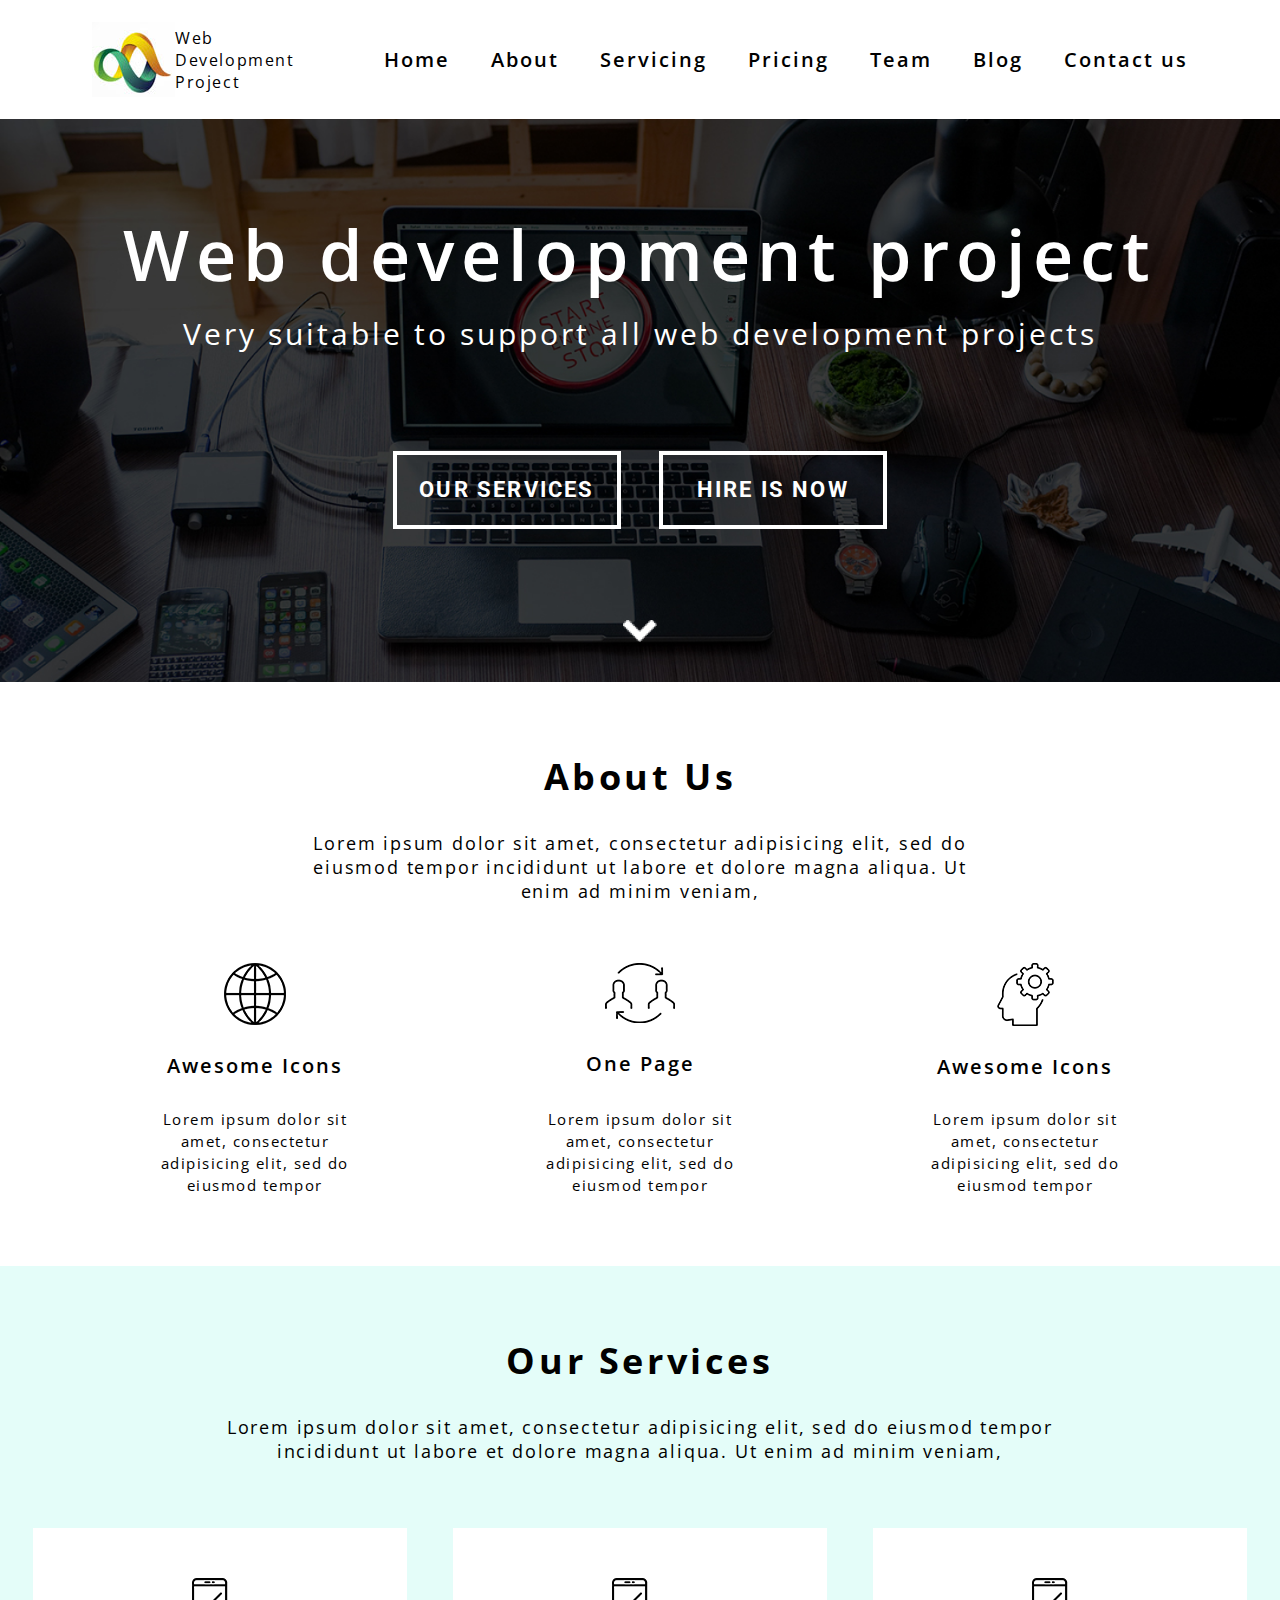
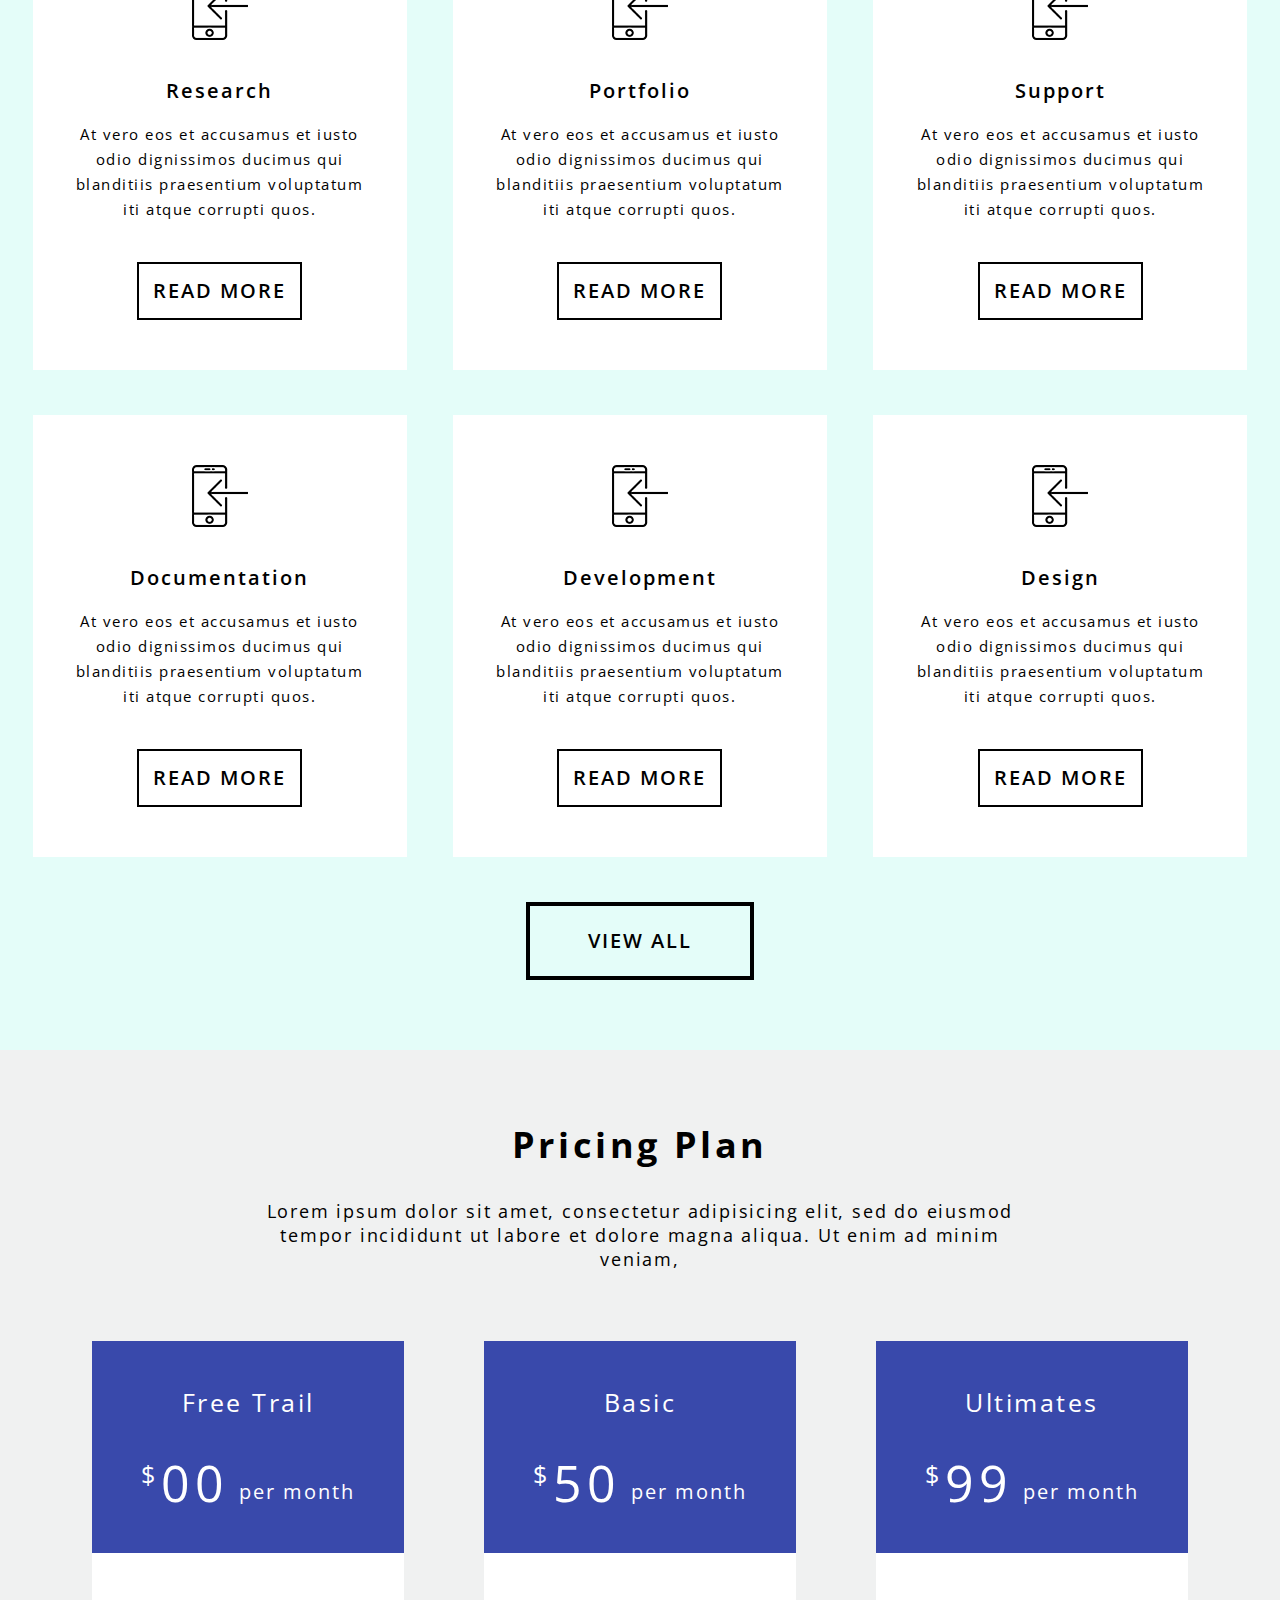
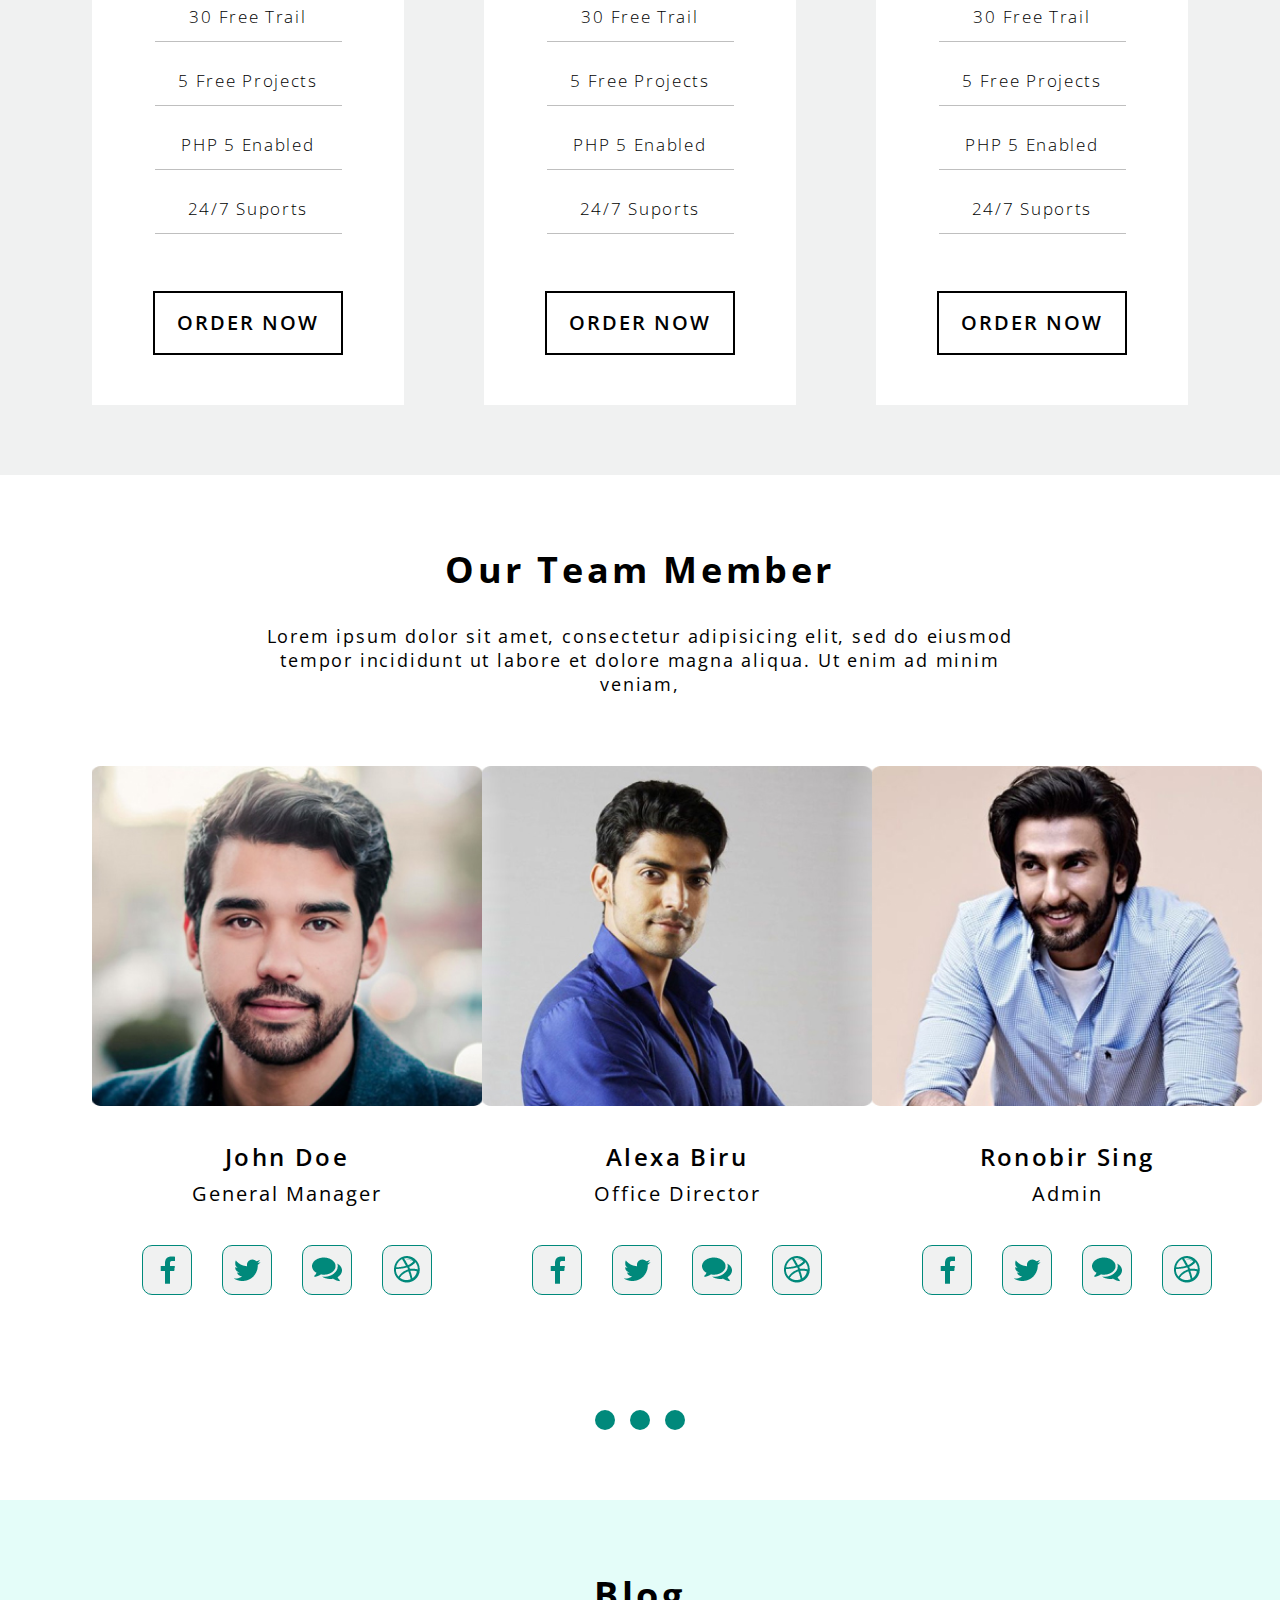
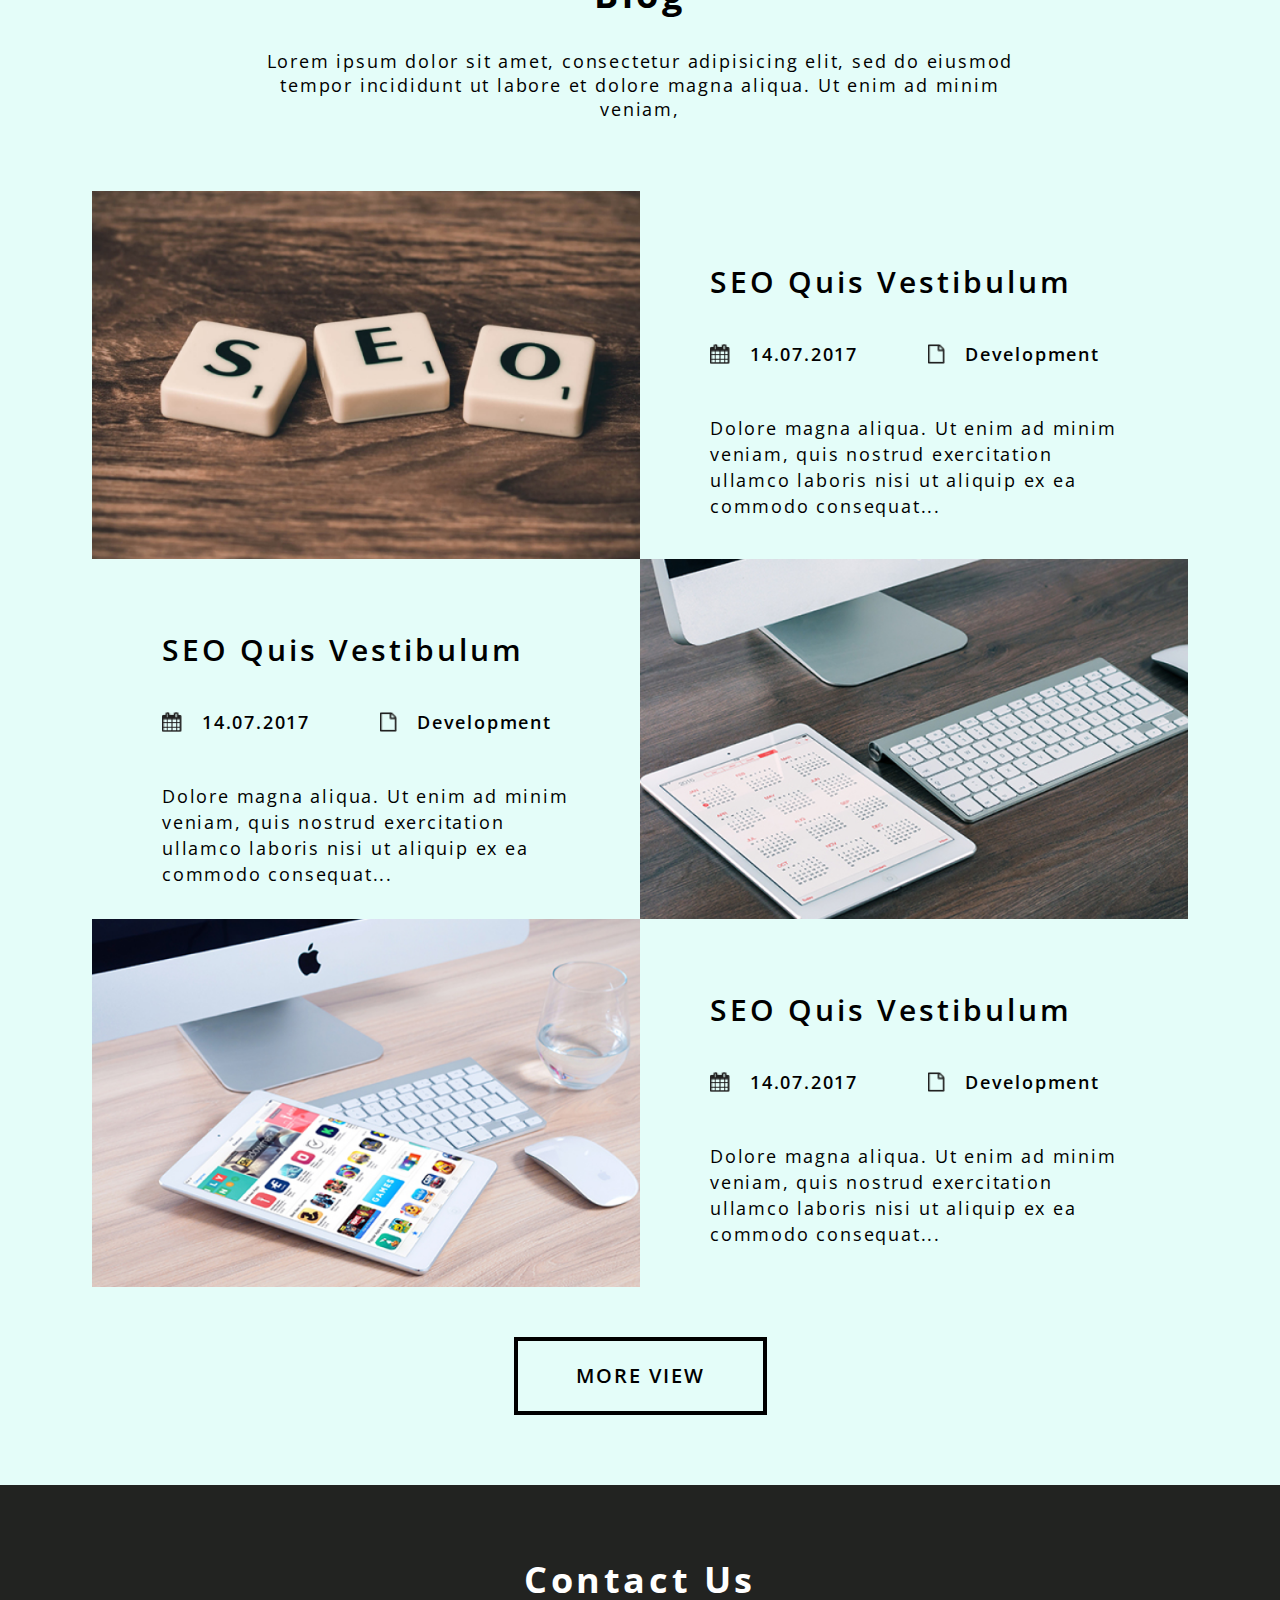
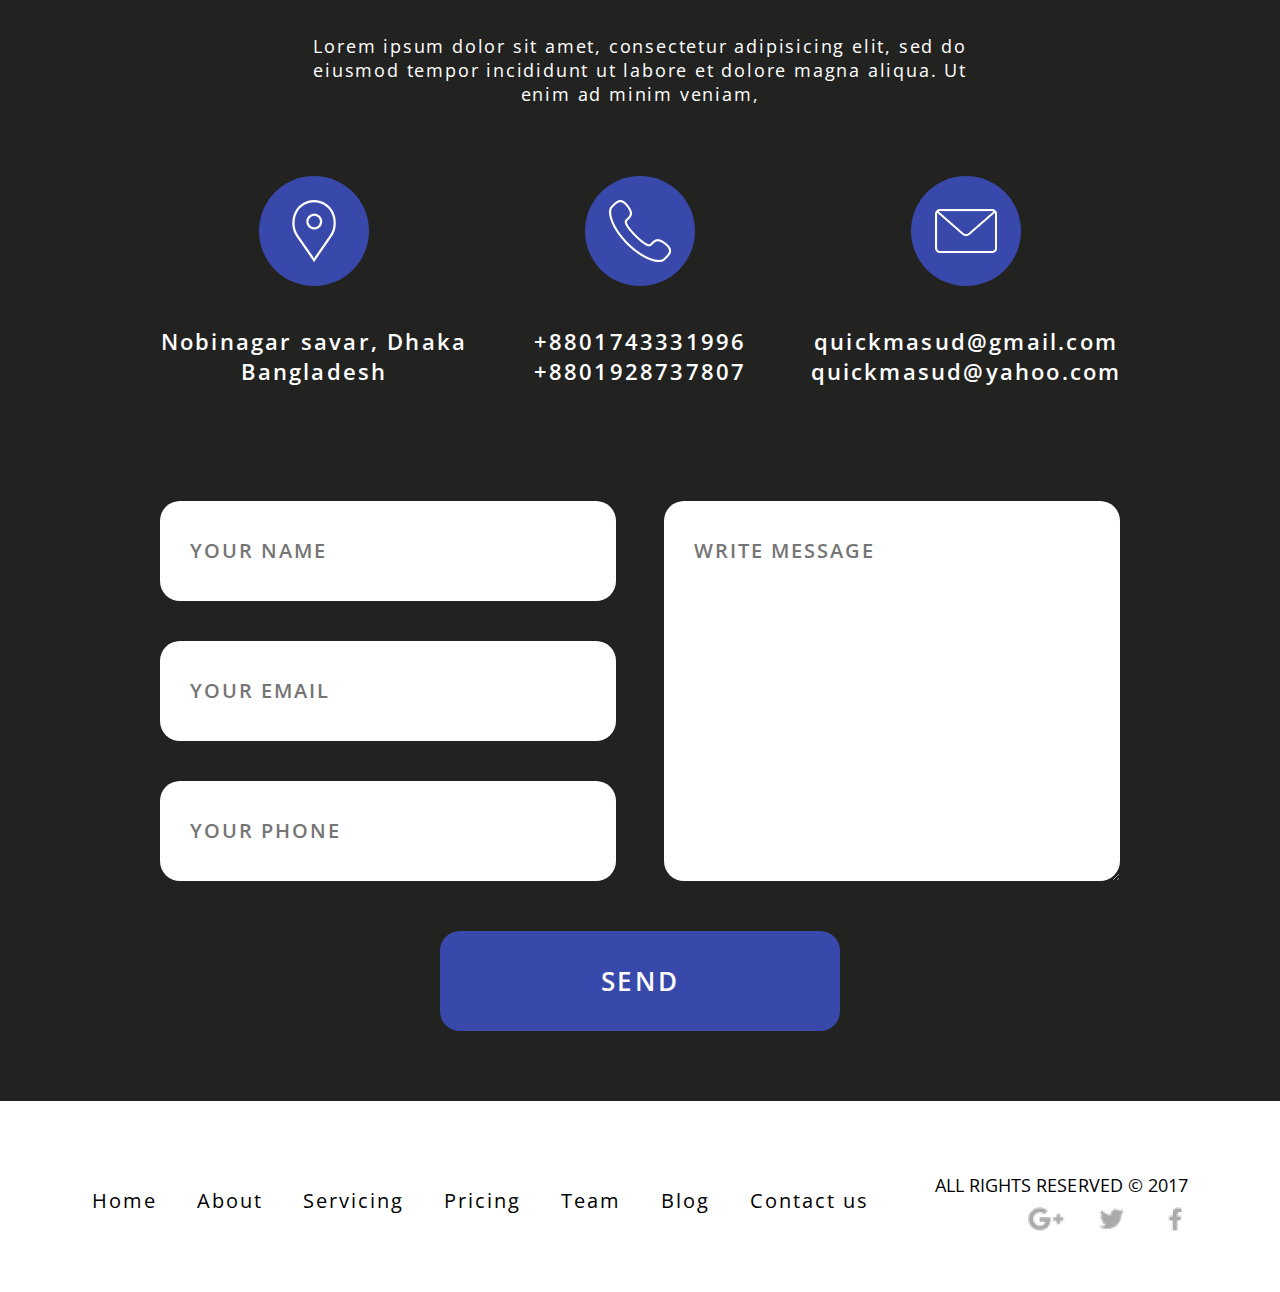
==== commit e51160da: "adaptive+js up to services" ====
--- a/index.html
+++ b/index.html
@@ -42,7 +42,6 @@
   </div>
 </header><div class="slide">
   <div class="slide__container">
-
     <h2 class="slide__title">Web development project</h2>
     <p class="slide__text">Very suitable to support all web development projects</p>
     <div class="slide__buttons">
@@ -54,299 +53,356 @@
     </a>
   </div>
 </div><div class="about-us">
-  <div class="about-us__container">
-    <h2 class="about-us__title">About Us</h2>
-    <p class="about-us__text">Lorem ipsum dolor sit amet, consectetur adipisicing elit, sed do eiusmod tempor incididunt ut labore et dolore magna aliqua. Ut enim ad minim veniam,</p>
-    <div class="about-us__blocks">
-      <div class="about-us__block">
-        <img src="img/internet.png" alt="">
-        <h3 class="about-us__block-title">Awesome Icons</h3>
-        <p class="about-us__block-text">Lorem ipsum dolor sit amet, consectetur adipisicing elit, sed do eiusmod tempor</p>
-      </div>
-      <div class="about-us__block">
-        <img src="img/transfer.png" alt="">
-        <h3 class="about-us__block-title">One Page</h3>
-        <p class="about-us__block-text">Lorem ipsum dolor sit amet, consectetur adipisicing elit, sed do eiusmod tempor</p>
-      </div>
-      <div class="about-us__block">
-        <img src="img/head.png" alt="">
-        <h3 class="about-us__block-title">Awesome Icons</h3>
-        <p class="about-us__block-text">Lorem ipsum dolor sit amet, consectetur adipisicing elit, sed do eiusmod tempor</p>
-      </div>
-    </div>
+  <div class="about-us__container content-block">
+    <h2 class="content-block__title">About Us</h2>
+    <p class="content-block__text">Lorem ipsum dolor sit amet, consectetur adipisicing elit, sed do eiusmod tempor incididunt ut labore et dolore magna aliqua. Ut enim ad minim veniam,</p>
+    <a href="javascript:void(0);" class="content-block__arrow" id="arrowAboutUs" onclick="openContentAboutUs()">
+      <img class="arrow-expand arrowTrue" src="img/arrow-expand.png" alt="menu-button" id="btnOpenAboutUs">
+      <img class="arrow-rollup" src="img/arrow-rollup.png" alt="menu-button" id="btnCloseAboutUs">
+    </a>
+    <div class="content-block__content" id="about-us-content">
+      <div class="about-us__blocks">
+        <div class="about-us__block">
+          <img src="img/internet.png" alt="">
+          <h3 class="about-us__block-title">Awesome Icons</h3>
+          <p class="about-us__block-text">Lorem ipsum dolor sit amet, consectetur adipisicing elit, sed do eiusmod tempor</p>
+        </div>
+        <div class="about-us__block">
+          <img src="img/transfer.png" alt="">
+          <h3 class="about-us__block-title">One Page</h3>
+          <p class="about-us__block-text">Lorem ipsum dolor sit amet, consectetur adipisicing elit, sed do eiusmod tempor</p>
+        </div>
+        <div class="about-us__block">
+          <img src="img/head.png" alt="">
+          <h3 class="about-us__block-title">Awesome Icons</h3>
+          <p class="about-us__block-text">Lorem ipsum dolor sit amet, consectetur adipisicing elit, sed do eiusmod tempor</p>
+        </div>
+      </div>
+    </div>
+
   </div>
 </div><div class="services">
-  <div class="services__container">
-    <h2 class="services__title">Our Services</h2>
-    <p class="services__text">Lorem ipsum dolor sit amet, consectetur adipisicing elit, sed do eiusmod tempor incididunt ut labore et dolore magna aliqua. Ut enim ad minim veniam,</p>
-    <div class="services__blocks">
-      <div class="services__block">
-        <img class="services__block-img" src="img/smartphone-black.png" alt="">
-        <h4 class="services__block-title">Research</h4>
-        <p class="services__block-text">At vero eos et accusamus et iusto odio dignissimos ducimus qui blanditiis praesentium voluptatum iti atque corrupti quos.</p>
-        <input class="services__block-button" type="button" value="READ MORE">
-      </div>
-      <div class="services__block">
-        <img class="services__block-img" src="img/smartphone-black.png" alt="">
-        <h4 class="services__block-title">Portfolio</h4>
-        <p class="services__block-text">At vero eos et accusamus et iusto odio dignissimos ducimus qui blanditiis praesentium voluptatum iti atque corrupti quos.</p>
-        <input class="services__block-button" type="button" value="READ MORE">
-      </div>
-      <div class="services__block">
-        <img class="services__block-img" src="img/smartphone-black.png" alt="">
-        <h4 class="services__block-title">Support</h4>
-        <p class="services__block-text">At vero eos et accusamus et iusto odio dignissimos ducimus qui blanditiis praesentium voluptatum iti atque corrupti quos.</p>
-        <input class="services__block-button" type="button" value="READ MORE">
-      </div>
-      <div class="services__block">
-        <img class="services__block-img" src="img/smartphone-black.png" alt="">
-        <h4 class="services__block-title">Documentation</h4>
-        <p class="services__block-text">At vero eos et accusamus et iusto odio dignissimos ducimus qui blanditiis praesentium voluptatum iti atque corrupti quos.</p>
-        <input class="services__block-button" type="button" value="READ MORE">
-      </div>
-      <div class="services__block">
-        <img class="services__block-img" src="img/smartphone-black.png" alt="">
-        <h4 class="services__block-title">Development</h4>
-        <p class="services__block-text">At vero eos et accusamus et iusto odio dignissimos ducimus qui blanditiis praesentium voluptatum iti atque corrupti quos.</p>
-        <input class="services__block-button" type="button" value="READ MORE">
-      </div>
-      <div class="services__block">
-        <img class="services__block-img" src="img/smartphone-black.png" alt="">
-        <h4 class="services__block-title">Design</h4>
-        <p class="services__block-text">At vero eos et accusamus et iusto odio dignissimos ducimus qui blanditiis praesentium voluptatum iti atque corrupti quos.</p>
-        <input class="services__block-button" type="button" value="READ MORE">
-      </div>
-    </div>
-    <input class="services__button" type="button" value="VIEW ALL">
+  <div class="services__container content-block">
+    <h2 class="content-block__title">Our Services</h2>
+    <p class="content-block__text">Lorem ipsum dolor sit amet, consectetur adipisicing elit, sed do eiusmod tempor incididunt ut labore et dolore magna aliqua. Ut enim ad minim veniam,</p>
+    <a href="javascript:void(0);" class="content-block__arrow" id="arrowAboutUs" onclick="openContentServices()">
+      <img class="arrow-expand arrowTrue" src="img/arrow-expand.png" alt="menu-button" id="btnOpenServices">
+      <img class="arrow-rollup" src="img/arrow-rollup.png" alt="menu-button" id="btnCloseServices">
+    </a>
+    <div class="content-block__content" id="services-content">
+      <div class="services__blocks">
+        <div class="services__block">
+          <div class="services__block-top">
+            <img class="services__block-img" src="img/smartphone-black.png" alt="">
+            <h4 class="services__block-title">Research</h4>
+            <p class="services__block-text">At vero eos et accusamus et iusto odio dignissimos ducimus qui blanditiis praesentium voluptatum iti atque corrupti quos.</p>
+          </div>
+
+          <input class="services__block-button" type="button" value="READ MORE">
+        </div>
+        <div class="services__block">
+          <div class="services__block-top">
+            <img class="services__block-img" src="img/smartphone-black.png" alt="">
+            <h4 class="services__block-title">Portfolio</h4>
+            <p class="services__block-text">At vero eos et accusamus et iusto odio dignissimos ducimus qui blanditiis praesentium voluptatum iti atque corrupti quos.</p>
+          </div>
+
+          <input class="services__block-button" type="button" value="READ MORE">
+        </div>
+        <div class="services__block">
+          <div class="services__block-top">
+            <img class="services__block-img" src="img/smartphone-black.png" alt="">
+            <h4 class="services__block-title">Support</h4>
+            <p class="services__block-text">At vero eos et accusamus et iusto odio dignissimos ducimus qui blanditiis praesentium voluptatum iti atque corrupti quos.</p>
+          </div>
+
+          <input class="services__block-button" type="button" value="READ MORE">
+        </div>
+        <div class="services__block">
+          <div class="services__block-top">
+            <img class="services__block-img" src="img/smartphone-black.png" alt="">
+            <h4 class="services__block-title">Documentation</h4>
+            <p class="services__block-text">At vero eos et accusamus et iusto odio dignissimos ducimus qui blanditiis praesentium voluptatum iti atque corrupti quos.</p>
+          </div>
+          <input class="services__block-button" type="button" value="READ MORE">
+        </div>
+        <div class="services__block">
+          <div class="services__block-top">
+            <img class="services__block-img" src="img/smartphone-black.png" alt="">
+            <h4 class="services__block-title">Development</h4>
+            <p class="services__block-text">At vero eos et accusamus et iusto odio dignissimos ducimus qui blanditiis praesentium voluptatum iti atque corrupti quos.</p>
+          </div>
+
+          <input class="services__block-button" type="button" value="READ MORE">
+        </div>
+        <div class="services__block">
+          <div class="services__block-top">
+            <img class="services__block-img" src="img/smartphone-black.png" alt="">
+            <h4 class="services__block-title">Design</h4>
+            <p class="services__block-text">At vero eos et accusamus et iusto odio dignissimos ducimus qui blanditiis praesentium voluptatum iti atque corrupti quos.</p>
+          </div>
+
+          <input class="services__block-button" type="button" value="READ MORE">
+        </div>
+      </div>
+      <input class="services__button" type="button" value="VIEW ALL">
+    </div>
   </div>
 </div><div class="price">
-  <div class="price__container">
-    <h2 class="price__title">Pricing Plan</h2>
-    <p class="price__text">Lorem ipsum dolor sit amet, consectetur adipisicing elit, sed do eiusmod tempor incididunt ut labore et dolore magna aliqua. Ut enim ad minim veniam,</p>
-    <div class="price__blocks">
-      <div class="price__block">
-        <div class="top-group">
-          <h4 class="top-group-title">Free Trail</h4>
-          <div class="top-group-price">
-            <p class="currency">$</p>
-            <p class="value">00</p>
-            <p class="period">per month</p>
-          </div>
-        </div>
-        <div class="bottom-group">
-          <ul class="bottom-list">
-            <li class="bottom-list-item">30 Free Trail</li>
-            <li class="bottom-list-item">5 Free Projects</li>
-            <li class="bottom-list-item">PHP 5 Enabled</li>
-            <li class="bottom-list-item">24/7 Suports</li>
-          </ul>
-          <input class="price__block-button" type="button" value="Order Now">
-        </div>
-      </div>
-      <div class="price__block">
-        <div class="top-group">
-          <h4 class="top-group-title">Basic</h4>
-          <div class="top-group-price">
-            <p class="currency">$</p>
-            <p class="value">50</p>
-            <p class="period">per month</p>
-          </div>
-        </div>
-        <div class="bottom-group">
-          <ul class="bottom-list">
-            <li class="bottom-list-item">30 Free Trail</li>
-            <li class="bottom-list-item">5 Free Projects</li>
-            <li class="bottom-list-item">PHP 5 Enabled</li>
-            <li class="bottom-list-item">24/7 Suports</li>
-          </ul>
-          <input class="price__block-button" type="button" value="Order Now">
-        </div>
-      </div>
-      <div class="price__block">
-        <div class="top-group">
-          <h4 class="top-group-title">Ultimates</h4>
-          <div class="top-group-price">
-            <p class="currency">$</p>
-            <p class="value">99</p>
-            <p class="period">per month</p>
-          </div>
-        </div>
-        <div class="bottom-group">
-          <ul class="bottom-list">
-            <li class="bottom-list-item">30 Free Trail</li>
-            <li class="bottom-list-item">5 Free Projects</li>
-            <li class="bottom-list-item">PHP 5 Enabled</li>
-            <li class="bottom-list-item">24/7 Suports</li>
-          </ul>
-          <input class="price__block-button" type="button" value="Order Now">
-        </div>
-      </div>
-    </div>
+  <div class="price__container content-block">
+    <h2 class="content-block__title">Pricing Plan</h2>
+    <p class="content-block__text">Lorem ipsum dolor sit amet, consectetur adipisicing elit, sed do eiusmod tempor incididunt ut labore et dolore magna aliqua. Ut enim ad minim veniam,</p>
+    <a href="javascript:void(0);" class="content-block__arrow" id="arrowAboutUs" onclick="openContentPrice()">
+      <img class="arrow-expand arrowTrue" src="img/arrow-expand.png" alt="menu-button" id="btnOpenPrice">
+      <img class="arrow-rollup" src="img/arrow-rollup.png" alt="menu-button" id="btnClosePrice">
+    </a>
+    <div class="content-block__content" id="price-content">
+      <div class="price__blocks">
+        <div class="price__block">
+          <div class="top-group">
+            <h4 class="top-group-title">Free Trail</h4>
+            <div class="top-group-price">
+              <p class="currency">$</p>
+              <p class="value">00</p>
+              <p class="period">per month</p>
+            </div>
+          </div>
+          <div class="bottom-group">
+            <ul class="bottom-list">
+              <li class="bottom-list-item">30 Free Trail</li>
+              <li class="bottom-list-item">5 Free Projects</li>
+              <li class="bottom-list-item">PHP 5 Enabled</li>
+              <li class="bottom-list-item">24/7 Suports</li>
+            </ul>
+            <input class="price__block-button" type="button" value="Order Now">
+          </div>
+        </div>
+        <div class="price__block">
+          <div class="top-group">
+            <h4 class="top-group-title">Basic</h4>
+            <div class="top-group-price">
+              <p class="currency">$</p>
+              <p class="value">50</p>
+              <p class="period">per month</p>
+            </div>
+          </div>
+          <div class="bottom-group">
+            <ul class="bottom-list">
+              <li class="bottom-list-item">30 Free Trail</li>
+              <li class="bottom-list-item">5 Free Projects</li>
+              <li class="bottom-list-item">PHP 5 Enabled</li>
+              <li class="bottom-list-item">24/7 Suports</li>
+            </ul>
+            <input class="price__block-button" type="button" value="Order Now">
+          </div>
+        </div>
+        <div class="price__block">
+          <div class="top-group">
+            <h4 class="top-group-title">Ultimates</h4>
+            <div class="top-group-price">
+              <p class="currency">$</p>
+              <p class="value">99</p>
+              <p class="period">per month</p>
+            </div>
+          </div>
+          <div class="bottom-group">
+            <ul class="bottom-list">
+              <li class="bottom-list-item">30 Free Trail</li>
+              <li class="bottom-list-item">5 Free Projects</li>
+              <li class="bottom-list-item">PHP 5 Enabled</li>
+              <li class="bottom-list-item">24/7 Suports</li>
+            </ul>
+            <input class="price__block-button" type="button" value="Order Now">
+          </div>
+        </div>
+      </div>
+    </div>
+
   </div>
 
 </div><div class="team">
-  <div class="team__container">
-    <h2 class="team__title">Our Team Member</h2>
-    <p class="team__text">Lorem ipsum dolor sit amet, consectetur adipisicing elit, sed do eiusmod tempor incididunt ut labore et dolore magna aliqua. Ut enim ad minim veniam,</p>
-    <div class="team__blocks">
-      <div class="team__block">
-        <img src="img/man-1.png" alt="" class="team__image">
-        <h3 class="team__member-name">John Doe</h3>
-        <p class="team__member-position">General Manager</p>
-        <div class="team__member-socials">
-          <a href="">
-            <img src="img/fb-icon.png" alt="">
-          </a>
-          <a href="">
-            <img src="img/twitter-icon.png" alt="">
-          </a>
-          <a href="">
-            <img src="img/chat-icon.png" alt="">
-          </a>
-          <a href="">
-            <img src="img/dribble-icon.png" alt="">
-          </a>
-        </div>
-      </div>
-      <div class="team__block">
-        <img src="img/man-2.png" alt="" class="team__image">
-        <h3 class="team__member-name">Alexa Biru</h3>
-        <p class="team__member-position">Office Director</p>
-        <div class="team__member-socials">
-          <a href="">
-            <img src="img/fb-icon.png" alt="">
-          </a>
-          <a href="">
-            <img src="img/twitter-icon.png" alt="">
-          </a>
-          <a href="">
-            <img src="img/chat-icon.png" alt="">
-          </a>
-          <a href="">
-            <img src="img/dribble-icon.png" alt="">
-          </a>
-        </div>
-      </div>
-      <div class="team__block">
-        <img src="img/man-3.png" alt="" class="team__image">
-        <h3 class="team__member-name">Ronobir Sing</h3>
-        <p class="team__member-position">Admin</p>
-        <div class="team__member-socials">
-          <a href="">
-            <img src="img/fb-icon.png" alt="">
-          </a>
-          <a href="">
-            <img src="img/twitter-icon.png" alt="">
-          </a>
-          <a href="">
-            <img src="img/chat-icon.png" alt="">
-          </a>
-          <a href="">
-            <img src="img/dribble-icon.png" alt="">
-          </a>
-        </div>
-      </div>
-    </div>
-    <div class="team__sliders">
-
-      <input class="team__slider-button" type="button" value="">
-      <input class="team__slider-button" type="button" value="">
-      <input class="team__slider-button" type="button" value="">
-    </div>
+  <div class="team__container content-block">
+    <h2 class="content-block__title">Our Team Member</h2>
+    <p class="content-block__text">Lorem ipsum dolor sit amet, consectetur adipisicing elit, sed do eiusmod tempor incididunt ut labore et dolore magna aliqua. Ut enim ad minim veniam,</p>
+    <a href="javascript:void(0);" class="content-block__arrow" id="arrowAboutUs" onclick="openMenuTeam()">
+      <img class="arrow-expand arrowTrue" src="img/arrow-expand.png" alt="menu-button" id="btnOpenAboutUs">
+      <img class="arrow-rollup" src="img/arrow-rollup.png" alt="menu-button" id="btnCloseAboutUs">
+    </a>
+    <div class="content-block__content">
+      <div class="team__blocks">
+        <div class="team__block">
+          <img src="img/man-1.png" alt="" class="team__image">
+          <h3 class="team__member-name">John Doe</h3>
+          <p class="team__member-position">General Manager</p>
+          <div class="team__member-socials">
+            <a href="">
+              <img src="img/fb-icon.png" alt="">
+            </a>
+            <a href="">
+              <img src="img/twitter-icon.png" alt="">
+            </a>
+            <a href="">
+              <img src="img/chat-icon.png" alt="">
+            </a>
+            <a href="">
+              <img src="img/dribble-icon.png" alt="">
+            </a>
+          </div>
+        </div>
+        <div class="team__block">
+          <img src="img/man-2.png" alt="" class="team__image">
+          <h3 class="team__member-name">Alexa Biru</h3>
+          <p class="team__member-position">Office Director</p>
+          <div class="team__member-socials">
+            <a href="">
+              <img src="img/fb-icon.png" alt="">
+            </a>
+            <a href="">
+              <img src="img/twitter-icon.png" alt="">
+            </a>
+            <a href="">
+              <img src="img/chat-icon.png" alt="">
+            </a>
+            <a href="">
+              <img src="img/dribble-icon.png" alt="">
+            </a>
+          </div>
+        </div>
+        <div class="team__block">
+          <img src="img/man-3.png" alt="" class="team__image">
+          <h3 class="team__member-name">Ronobir Sing</h3>
+          <p class="team__member-position">Admin</p>
+          <div class="team__member-socials">
+            <a href="">
+              <img src="img/fb-icon.png" alt="">
+            </a>
+            <a href="">
+              <img src="img/twitter-icon.png" alt="">
+            </a>
+            <a href="">
+              <img src="img/chat-icon.png" alt="">
+            </a>
+            <a href="">
+              <img src="img/dribble-icon.png" alt="">
+            </a>
+          </div>
+        </div>
+      </div>
+      <div class="team__sliders">
+
+        <input class="team__slider-button" type="button" value="">
+        <input class="team__slider-button" type="button" value="">
+        <input class="team__slider-button" type="button" value="">
+      </div>
+    </div>
+
   </div>
 </div><div class="blog">
-  <div class="blog__container">
-    <h2 class="blog__title">Blog</h2>
-    <p class="blog__text">Lorem ipsum dolor sit amet, consectetur adipisicing elit, sed do eiusmod tempor incididunt ut labore et dolore magna aliqua. Ut enim ad minim veniam,</p>
-    <div class="blog__blocks">
-      <div class="blog__block">
-        <img src="img/image-1.png" alt="" class="blog__image">
-        <div class="blog__block-preview">
-          <a href="" class="blog__block-title">
-            <h3>SEO Quis Vestibulum</h3>
-          </a>
-          <div class="blog__block-info">
-            <img src="img/calendar-icon.png" alt="" class="date-image">
-            <p class="date">14.07.2017</p>
-            <img src="img/doc-icon.png" alt="" class="theme-image">
-            <p class="theme">Development</p>
-          </div>
-          <p class="blog__block-text">Dolore magna aliqua. Ut enim ad minim veniam, quis nostrud exercitation ullamco laboris nisi ut aliquip ex ea commodo consequat...</p>
-        </div>
-      </div>
-      <div class="blog__block">
-        <img src="img/image-2.png" alt="" class="blog__image">
-        <div class="blog__block-preview">
-          <a href="" class="blog__block-title">
-            <h3>SEO Quis Vestibulum</h3>
-          </a>
-          <div class="blog__block-info">
-            <img src="img/calendar-icon.png" alt="" class="date-image">
-            <p class="date">14.07.2017</p>
-            <img src="img/doc-icon.png" alt="" class="theme-image">
-            <p class="theme">Development</p>
-          </div>
-          <p class="blog__block-text">Dolore magna aliqua. Ut enim ad minim veniam, quis nostrud exercitation ullamco laboris nisi ut aliquip ex ea commodo consequat...</p>
-        </div>
-      </div>
-      <div class="blog__block">
-        <img src="img/image-3.png" alt="" class="blog__image">
-        <div class="blog__block-preview">
-          <a href="" class="blog__block-title">
-            <h3>SEO Quis Vestibulum</h3>
-          </a>
-          <div class="blog__block-info">
-            <img src="img/calendar-icon.png" alt="" class="date-image">
-            <p class="date">14.07.2017</p>
-            <img src="img/doc-icon.png" alt="" class="theme-image">
-            <p class="theme">Development</p>
-          </div>
-          <p class="blog__block-text">Dolore magna aliqua. Ut enim ad minim veniam, quis nostrud exercitation ullamco laboris nisi ut aliquip ex ea commodo consequat...</p>
-        </div>
-      </div>
-    </div>
-    <input class="blog__button" type="button" value="More VIEW">
+  <div class="blog__container content-block">
+    <h2 class="content-block__title">Blog</h2>
+    <p class="content-block__text">Lorem ipsum dolor sit amet, consectetur adipisicing elit, sed do eiusmod tempor incididunt ut labore et dolore magna aliqua. Ut enim ad minim veniam,</p>
+    <a href="javascript:void(0);" class="content-block__arrow" id="arrowAboutUs" onclick="openMenuBlog()">
+      <img class="arrow-expand arrowTrue" src="img/arrow-expand.png" alt="menu-button" id="btnOpenAboutUs">
+      <img class="arrow-rollup" src="img/arrow-rollup.png" alt="menu-button" id="btnCloseAboutUs">
+    </a>
+    <div class="content-block__content">
+      <div class="blog__blocks">
+        <div class="blog__block">
+          <img src="img/image-1.png" alt="" class="blog__image">
+          <div class="blog__block-preview">
+            <a href="" class="blog__block-title">
+              <h3>SEO Quis Vestibulum</h3>
+            </a>
+            <div class="blog__block-info">
+              <img src="img/calendar-icon.png" alt="" class="date-image">
+              <p class="date">14.07.2017</p>
+              <img src="img/doc-icon.png" alt="" class="theme-image">
+              <p class="theme">Development</p>
+            </div>
+            <p class="blog__block-text">Dolore magna aliqua. Ut enim ad minim veniam, quis nostrud exercitation ullamco laboris nisi ut aliquip ex ea commodo consequat...</p>
+          </div>
+        </div>
+        <div class="blog__block">
+          <img src="img/image-2.png" alt="" class="blog__image">
+          <div class="blog__block-preview">
+            <a href="" class="blog__block-title">
+              <h3>SEO Quis Vestibulum</h3>
+            </a>
+            <div class="blog__block-info">
+              <img src="img/calendar-icon.png" alt="" class="date-image">
+              <p class="date">14.07.2017</p>
+              <img src="img/doc-icon.png" alt="" class="theme-image">
+              <p class="theme">Development</p>
+            </div>
+            <p class="blog__block-text">Dolore magna aliqua. Ut enim ad minim veniam, quis nostrud exercitation ullamco laboris nisi ut aliquip ex ea commodo consequat...</p>
+          </div>
+        </div>
+        <div class="blog__block">
+          <img src="img/image-3.png" alt="" class="blog__image">
+          <div class="blog__block-preview">
+            <a href="" class="blog__block-title">
+              <h3>SEO Quis Vestibulum</h3>
+            </a>
+            <div class="blog__block-info">
+              <img src="img/calendar-icon.png" alt="" class="date-image">
+              <p class="date">14.07.2017</p>
+              <img src="img/doc-icon.png" alt="" class="theme-image">
+              <p class="theme">Development</p>
+            </div>
+            <p class="blog__block-text">Dolore magna aliqua. Ut enim ad minim veniam, quis nostrud exercitation ullamco laboris nisi ut aliquip ex ea commodo consequat...</p>
+          </div>
+        </div>
+      </div>
+      <input class="blog__button" type="button" value="More VIEW"></div>
+
   </div>
 </div><div class="contact">
-  <div class="contact__container">
-    <h2 class="contact__title">Contact Us</h2>
-    <p class="contact__text">Lorem ipsum dolor sit amet, consectetur adipisicing elit, sed do eiusmod tempor incididunt ut labore et dolore magna aliqua. Ut enim ad minim veniam,</p>
-    <div class="contact__group">
-      <a href="" class="contact__adress contact__group-item">
-        <div class="contact__icon">
-          <img class="contact__adress-icon" src="img/adress-icon.png" alt="">
-        </div>
-        <p class="contact__adress-text">Nobinagar savar, Dhaka Bangladesh
-        </p>
-      </a>
-      <a href="" class="contact__phone contact__group-item">
-        <div class="contact__icon">
-          <img class="contact__phone-icon" src="img/phone-icon.png" alt="">
-        </div>
-        <p class="contact__phone-text">+8801743331996 +8801928737807
-        </p>
-      </a>
-      <a href="" class="contact__email contact__group-item">
-        <div class="contact__icon">
-          <img class="contact__email-icon" src="img/email-icon.png" alt="">
-        </div>
-        <p class="contact__email-text">quickmasud@gmail.com quickmasud@yahoo.com
-        </p>
-      </a>
-    </div>
-    <form action="" class="contact__form">
-      <div class="contact__forms">
-        <div class="contact__form-left">
-          <input class="contact__form-input" type="text" placeholder="YOUR NAME" />
-          <input class="contact__form-input" type="email" placeholder="YOUR Email" />
-          <input class="contact__form-input" type="tel" placeholder="Your Phone" />
-        </div>
-        <div class="contact__form-right">
-          <textarea class="contact__form-input contact__text-area" type="text" placeholder="Write Message"></textarea>
-        </div>
-      </div>
-      <input class="contact__form-button" type="button" value="SEND">
-    </form>
+  <div class="contact__container content-block">
+    <h2 class="content-block__title">Contact Us</h2>
+    <p class="content-block__text">Lorem ipsum dolor sit amet, consectetur adipisicing elit, sed do eiusmod tempor incididunt ut labore et dolore magna aliqua. Ut enim ad minim veniam,</p>
+    <a href="javascript:void(0);" class="content-block__arrow" id="arrowAboutUs" onclick="openMenuContact()">
+      <img class="arrow-expand arrowTrue" src="img/arrow-expand-white.png" alt="menu-button" id="btnOpenAboutUs">
+      <img class="arrow-rollup" src="img/arrow-rollup-white.png" alt="menu-button" id="btnCloseAboutUs">
+    </a>
+    <div class="content-block__content">
+      <div class="contact__group">
+        <a href="" class="contact__adress contact__group-item">
+          <div class="contact__icon">
+            <img class="contact__adress-icon" src="img/adress-icon.png" alt="">
+          </div>
+          <p class="contact__adress-text">Nobinagar savar, Dhaka Bangladesh
+          </p>
+        </a>
+        <a href="" class="contact__phone contact__group-item">
+          <div class="contact__icon">
+            <img class="contact__phone-icon" src="img/phone-icon.png" alt="">
+          </div>
+          <p class="contact__phone-text">+8801743331996 +8801928737807
+          </p>
+        </a>
+        <a href="" class="contact__email contact__group-item">
+          <div class="contact__icon">
+            <img class="contact__email-icon" src="img/email-icon.png" alt="">
+          </div>
+          <p class="contact__email-text">quickmasud@gmail.com quickmasud@yahoo.com
+          </p>
+        </a>
+      </div>
+      <form action="" class="contact__form">
+        <div class="contact__forms">
+          <div class="contact__form-left">
+            <input class="contact__form-input" type="text" placeholder="YOUR NAME" />
+            <input class="contact__form-input" type="email" placeholder="YOUR Email" />
+            <input class="contact__form-input" type="tel" placeholder="Your Phone" />
+          </div>
+          <div class="contact__form-right">
+            <textarea class="contact__form-input contact__text-area" type="text" placeholder="Write Message"></textarea>
+          </div>
+        </div>
+        <input class="contact__form-button" type="button" value="SEND">
+      </form>
+    </div>
+
   </div>
 </div><footer class="footer">
   <div class="footer__container">
--- a/css/style.css
+++ b/css/style.css
@@ -83,6 +83,196 @@
 h6 {
   font-size: inherit;
   font-weight: 400;
+}
+
+.content-block {
+  width: 75%;
+  margin: 0 auto;
+  display: -webkit-box;
+  display: -ms-flexbox;
+  display: flex;
+  -webkit-box-orient: vertical;
+  -webkit-box-direction: normal;
+      -ms-flex-direction: column;
+          flex-direction: column;
+  -webkit-box-align: center;
+      -ms-flex-align: center;
+          align-items: center;
+  padding-top: 115px;
+  padding-bottom: 115px;
+}
+@media (max-width: 1500px) {
+  .content-block {
+    padding-top: 100px;
+    padding-bottom: 100px;
+  }
+}
+@media (max-width: 1500px) and (max-width: 1400px) {
+  .content-block {
+    padding-top: 85px;
+    padding-bottom: 85px;
+  }
+}
+@media (max-width: 1500px) and (max-width: 1400px) and (max-width: 1300px) {
+  .content-block {
+    padding-top: 70px;
+    padding-bottom: 70px;
+  }
+}
+@media (max-width: 1500px) and (max-width: 1400px) and (max-width: 1300px) and (max-width: 1200px) {
+  .content-block {
+    padding-top: 55px;
+    padding-bottom: 55px;
+  }
+}
+@media (max-width: 1500px) and (max-width: 1400px) and (max-width: 1300px) and (max-width: 1200px) and (max-width: 800px) {
+  .content-block {
+    padding-top: 40px;
+    padding-bottom: 40px;
+  }
+}
+@media (max-width: 1500px) and (max-width: 1400px) and (max-width: 1300px) and (max-width: 1200px) and (max-width: 800px) and (max-width: 450px) {
+  .content-block {
+    padding-top: 30px;
+    padding-bottom: 30px;
+  }
+}
+@media (max-width: 900px) {
+  .content-block {
+    width: 80%;
+  }
+}
+@media (max-width: 900px) and (max-width: 800px) {
+  .content-block {
+    width: 85%;
+  }
+}
+@media (max-width: 900px) and (max-width: 800px) and (max-width: 750px) {
+  .content-block {
+    width: 90%;
+  }
+}
+@media (max-width: 900px) and (max-width: 800px) and (max-width: 750px) and (max-width: 700px) {
+  .content-block {
+    width: 95%;
+  }
+}
+@media (max-width: 900px) and (max-width: 800px) and (max-width: 750px) and (max-width: 700px) and (max-width: 600px) {
+  .content-block {
+    width: 100%;
+    padding-left: 10px;
+    padding-right: 10px;
+  }
+}
+.content-block__title {
+  text-align: center;
+  font-style: normal;
+  font-weight: bold;
+  font-size: 36px;
+  line-height: 49px;
+  letter-spacing: 0.1em;
+  color: #000000;
+  margin-bottom: 30px;
+}
+@media (max-width: 400px) {
+  .content-block__title {
+    margin-bottom: 15px;
+    font-size: 26px;
+    line-height: 35px;
+  }
+}
+.content-block__text {
+  width: 68.5%;
+  font-style: normal;
+  font-weight: normal;
+  font-size: 18px;
+  line-height: 24px;
+  text-align: center;
+  letter-spacing: 0.1em;
+  color: #000000;
+}
+@media (max-width: 450px) {
+  .content-block__text {
+    width: 100%;
+  }
+}
+@media (max-width: 450px) and (max-width: 400px) {
+  .content-block__text {
+    font-size: 14px;
+    line-height: 20px;
+  }
+}
+.content-block__content {
+  width: 100%;
+  display: -webkit-box;
+  display: -ms-flexbox;
+  display: flex;
+  -webkit-box-orient: vertical;
+  -webkit-box-direction: normal;
+      -ms-flex-direction: column;
+          flex-direction: column;
+  -webkit-box-align: center;
+      -ms-flex-align: center;
+          align-items: center;
+  margin-top: 115px;
+}
+@media (max-width: 1500px) {
+  .content-block__content {
+    margin-top: 100px;
+  }
+}
+@media (max-width: 1500px) and (max-width: 1400px) {
+  .content-block__content {
+    margin-top: 85px;
+  }
+}
+@media (max-width: 1500px) and (max-width: 1400px) and (max-width: 1300px) {
+  .content-block__content {
+    margin-top: 70px;
+  }
+}
+@media (max-width: 1500px) and (max-width: 1400px) and (max-width: 1300px) and (max-width: 1200px) {
+  .content-block__content {
+    margin-top: 55px;
+  }
+}
+@media (max-width: 1500px) and (max-width: 1400px) and (max-width: 1300px) and (max-width: 1200px) and (max-width: 800px) {
+  .content-block__content {
+    margin-top: 40px;
+  }
+}
+@media (max-width: 1500px) and (max-width: 1400px) and (max-width: 1300px) and (max-width: 1200px) and (max-width: 800px) and (max-width: 450px) {
+  .content-block__content {
+    margin-top: 30px;
+  }
+}
+@media (max-width: 1500px) and (max-width: 1400px) and (max-width: 1300px) and (max-width: 1200px) and (max-width: 800px) and (max-width: 450px) and (max-width: 400px) {
+  .content-block__content {
+    display: none;
+  }
+}
+.content-block__arrow {
+  display: none;
+  margin-top: 30px;
+}
+.content-block__arrow img {
+  display: none;
+}
+@media (max-width: 400px) {
+  .content-block__arrow {
+    display: -webkit-box;
+    display: -ms-flexbox;
+    display: flex;
+  }
+  .content-block__arrow img.arrowTrue {
+    display: -webkit-box;
+    display: -ms-flexbox;
+    display: flex;
+  }
+}
+
+body {
+  background: red;
 }
 
 .site-wrapper {
@@ -331,6 +521,7 @@
   background-position: top center;
   background-repeat: no-repeat;
   background-size: 100%;
+  background-size: cover;
 }
 @media (max-width: 901px) {
   .slide {
@@ -344,12 +535,27 @@
 }
 @media (max-width: 901px) and (max-width: 756px) and (max-width: 746px) {
   .slide {
-    margin-top: 80px;
-  }
-}
-@media (max-width: 901px) and (max-width: 756px) and (max-width: 746px) and (max-width: 469px) {
+    margin-top: 94px;
+  }
+}
+@media (max-width: 901px) and (max-width: 756px) and (max-width: 746px) and (max-width: 708px) {
   .slide {
-    margin-top: 74px;
+    margin-top: 82px;
+  }
+}
+@media (max-width: 901px) and (max-width: 756px) and (max-width: 746px) and (max-width: 708px) and (max-width: 706px) {
+  .slide {
+    margin-top: 92px;
+  }
+}
+@media (max-width: 901px) and (max-width: 756px) and (max-width: 746px) and (max-width: 708px) and (max-width: 706px) and (max-width: 469px) {
+  .slide {
+    margin-top: 75px;
+  }
+}
+@media (max-width: 901px) and (max-width: 756px) and (max-width: 746px) and (max-width: 708px) and (max-width: 706px) and (max-width: 469px) and (max-width: 323px) {
+  .slide {
+    background-size: cover;
   }
 }
 .slide .slide__container {
@@ -364,12 +570,13 @@
   -webkit-box-align: center;
       -ms-flex-align: center;
           align-items: center;
+  min-height: 150px;
 }
 .slide .slide__container .slide__title {
   margin-left: 15px;
   margin-right: 15px;
-  margin-top: 12.125%;
-  margin-bottom: 2.1875%;
+  margin-top: 217px;
+  margin-bottom: 40px;
   font-style: normal;
   font-weight: 600;
   font-size: 70px;
@@ -380,19 +587,46 @@
 }
 @media (max-width: 1409px) {
   .slide .slide__container .slide__title {
-    margin-top: 6.25%;
+    margin-top: 100px;
+    margin-bottom: 30px;
   }
 }
 @media (max-width: 1409px) and (max-width: 1062px) {
   .slide .slide__container .slide__title {
+    margin-top: 50px;
     font-size: 50px;
     line-height: 50px;
+    margin-bottom: 20px;
   }
 }
 @media (max-width: 1409px) and (max-width: 1062px) and (max-width: 767px) {
   .slide .slide__container .slide__title {
+    margin-top: 35px;
     font-size: 40px;
     line-height: 40px;
+  }
+}
+@media (max-width: 1409px) and (max-width: 1062px) and (max-width: 767px) and (max-width: 620px) {
+  .slide .slide__container .slide__title {
+    margin-top: 20px;
+    margin-bottom: 15px;
+    font-size: 30px;
+    line-height: 30px;
+  }
+}
+@media (max-width: 1409px) and (max-width: 1062px) and (max-width: 767px) and (max-width: 620px) and (max-width: 473px) {
+  .slide .slide__container .slide__title {
+    margin-top: 15px;
+    font-size: 20px;
+    line-height: 20px;
+  }
+}
+@media (max-width: 1409px) and (max-width: 1062px) and (max-width: 767px) and (max-width: 620px) and (max-width: 473px) and (max-width: 340px) {
+  .slide .slide__container .slide__title {
+    font-size: 16px;
+    line-height: 16px;
+    margin-top: 10px;
+    margin-bottom: 10px;
   }
 }
 .slide .slide__container .slide__text {
@@ -415,6 +649,24 @@
   .slide .slide__container .slide__text {
     font-size: 16px;
     line-height: 16px;
+  }
+}
+@media (max-width: 1062px) and (max-width: 767px) and (max-width: 620px) {
+  .slide .slide__container .slide__text {
+    font-size: 13px;
+    line-height: 13px;
+    width: 75%;
+  }
+}
+@media (max-width: 1062px) and (max-width: 767px) and (max-width: 620px) and (max-width: 473px) {
+  .slide .slide__container .slide__text {
+    font-size: 10px;
+    line-height: 12px;
+  }
+}
+@media (max-width: 1062px) and (max-width: 767px) and (max-width: 620px) and (max-width: 473px) and (max-width: 340px) {
+  .slide .slide__container .slide__text {
+    margin-bottom: 15px;
   }
 }
 .slide .slide__container .slide__buttons {
@@ -457,6 +709,16 @@
   background: #00897B;
   border: 4px solid #00897B;
 }
+@media (max-width: 620px) {
+  .slide .slide__container .slide__buttons .slide__services-button {
+    padding: 10px 10px;
+  }
+}
+@media (max-width: 620px) and (max-width: 340px) {
+  .slide .slide__container .slide__buttons .slide__services-button {
+    padding: 7px 10px;
+  }
+}
 .slide .slide__container .slide__buttons .slide__hire-button {
   display: -webkit-box;
   display: -ms-flexbox;
@@ -484,6 +746,16 @@
 .slide .slide__container .slide__buttons .slide__hire-button:hover {
   background: #00897B;
   border: 4px solid #00897B;
+}
+@media (max-width: 620px) {
+  .slide .slide__container .slide__buttons .slide__hire-button {
+    padding: 10px 22px;
+  }
+}
+@media (max-width: 620px) and (max-width: 340px) {
+  .slide .slide__container .slide__buttons .slide__hire-button {
+    padding: 7px 15px;
+  }
 }
 @media (max-width: 767px) {
   .slide .slide__container .slide__buttons .slide__button {
@@ -497,14 +769,33 @@
     border: 3px solid #FFFFFF;
   }
 }
+@media (max-width: 767px) and (max-width: 473px) {
+  .slide .slide__container .slide__buttons .slide__button {
+    font-size: 10px;
+    line-height: 10px;
+    border: 2px solid #FFFFFF;
+  }
+}
 @media (max-width: 1032px) {
   .slide .slide__container .slide__buttons {
-    margin-bottom: 3.125%;
-  }
-}
-@media (max-width: 1032px) and (max-width: 1032px) {
+    margin-bottom: 15px;
+  }
+}
+@media (max-width: 1032px) and (max-width: 587px) {
   .slide .slide__container .slide__buttons {
-    margin-bottom: 15px;
+    margin-bottom: 10px;
+  }
+}
+@media (max-width: 1032px) and (max-width: 587px) and (max-width: 340px) {
+  .slide .slide__container .slide__buttons {
+    -webkit-box-orient: vertical;
+    -webkit-box-direction: normal;
+        -ms-flex-direction: column;
+            flex-direction: column;
+  }
+  .slide .slide__container .slide__buttons :first-child {
+    margin-right: 0px;
+    margin-bottom: 10px;
   }
 }
 .slide .slide__container .slider__arrow {
@@ -520,9 +811,37 @@
 .about-us {
   background: #FFFFFF;
 }
-.about-us .about-us__container {
-  width: 75%;
-  margin: 0 auto;
+.about-us .about-us__container .about-us__blocks {
+  display: -webkit-box;
+  display: -ms-flexbox;
+  display: flex;
+  -webkit-box-pack: justify;
+      -ms-flex-pack: justify;
+          justify-content: space-between;
+  margin-top: -10px;
+}
+@media (max-width: 630px) {
+  .about-us .about-us__container .about-us__blocks {
+    -webkit-box-orient: vertical;
+    -webkit-box-direction: normal;
+        -ms-flex-direction: column;
+            flex-direction: column;
+    -webkit-box-align: center;
+        -ms-flex-align: center;
+            align-items: center;
+  }
+  .about-us .about-us__container .about-us__blocks > *:not(:last-child) {
+    margin-bottom: 30px;
+  }
+}
+@media (max-width: 630px) and (max-width: 400px) {
+  .about-us .about-us__container .about-us__blocks {
+    margin-top: 0;
+  }
+}
+.about-us .about-us__container .about-us__blocks .about-us__block {
+  max-width: 19.75%;
+  min-width: 185px;
   display: -webkit-box;
   display: -ms-flexbox;
   display: flex;
@@ -533,54 +852,27 @@
   -webkit-box-align: center;
       -ms-flex-align: center;
           align-items: center;
-  padding-top: 115px;
-  padding-bottom: 115px;
-}
-.about-us .about-us__container .about-us__title {
-  font-style: normal;
-  font-weight: bold;
-  font-size: 36px;
-  line-height: 49px;
-  /* identical to box height */
-  letter-spacing: 0.1em;
-  color: #000000;
+  text-align: center;
+}
+.about-us .about-us__container .about-us__blocks .about-us__block > *:not(:last-child) {
   margin-bottom: 30px;
 }
-.about-us .about-us__container .about-us__text {
-  font-style: normal;
-  font-weight: normal;
-  font-size: 18px;
-  line-height: 24px;
-  /* or 133% */
-  text-align: center;
-  letter-spacing: 0.1em;
-  color: #000000;
-  margin-bottom: 105px;
-}
-.about-us .about-us__container .about-us__blocks {
-  display: -webkit-box;
-  display: -ms-flexbox;
-  display: flex;
-  -webkit-box-pack: justify;
-      -ms-flex-pack: justify;
-          justify-content: space-between;
-}
-.about-us .about-us__container .about-us__blocks .about-us__block {
-  max-width: 19.75%;
-  display: -webkit-box;
-  display: -ms-flexbox;
-  display: flex;
-  -webkit-box-orient: vertical;
-  -webkit-box-direction: normal;
-      -ms-flex-direction: column;
-          flex-direction: column;
-  -webkit-box-align: center;
-      -ms-flex-align: center;
-          align-items: center;
-  text-align: center;
-}
-.about-us .about-us__container .about-us__blocks .about-us__block img {
-  margin-bottom: 30px;
+@media (max-width: 500px) {
+  .about-us .about-us__container .about-us__blocks .about-us__block > *:not(:last-child) {
+    margin-bottom: 15px;
+  }
+}
+@media (max-width: 630px) {
+  .about-us .about-us__container .about-us__blocks .about-us__block {
+    max-width: 75%;
+  }
+}
+@media (max-width: 630px) and (max-width: 500px) {
+  .about-us .about-us__container .about-us__blocks .about-us__block {
+    max-width: 100%;
+    padding-left: 30px;
+    padding-right: 30px;
+  }
 }
 .about-us .about-us__container .about-us__blocks .about-us__block .about-us__block-title {
   font-style: normal;
@@ -590,9 +882,9 @@
   /* identical to box height, or 110% */
   letter-spacing: 0.1em;
   color: #000000;
-  margin-bottom: 30px;
 }
 .about-us .about-us__container .about-us__blocks .about-us__block .about-us__block-text {
+  margin-top: auto;
   font-style: normal;
   font-weight: normal;
   font-size: 15px;
@@ -608,40 +900,28 @@
 }
 .services .services__container {
   width: 77.8125%;
-  margin: 0 auto;
-  display: -webkit-box;
-  display: -ms-flexbox;
-  display: flex;
-  -webkit-box-orient: vertical;
-  -webkit-box-direction: normal;
-      -ms-flex-direction: column;
-          flex-direction: column;
-  -webkit-box-align: center;
-      -ms-flex-align: center;
-          align-items: center;
-  padding-top: 115px;
-  padding-bottom: 115px;
-}
-.services .services__container .services__title {
-  font-style: normal;
-  font-weight: bold;
-  font-size: 36px;
-  line-height: 49px;
-  /* identical to box height */
-  letter-spacing: 0.1em;
-  color: #000000;
-  margin-bottom: 30px;
-}
-.services .services__container .services__text {
-  font-style: normal;
-  font-weight: normal;
-  font-size: 18px;
-  line-height: 24px;
-  /* or 133% */
-  text-align: center;
-  letter-spacing: 0.1em;
-  color: #000000;
-  margin-bottom: 88.5px;
+}
+@media (max-width: 1599px) {
+  .services .services__container {
+    width: 80%;
+  }
+}
+@media (max-width: 1599px) and (max-width: 1550px) {
+  .services .services__container {
+    width: 85%;
+  }
+}
+@media (max-width: 1599px) and (max-width: 1550px) and (max-width: 1500px) {
+  .services .services__container {
+    width: 95%;
+  }
+}
+@media (max-width: 1599px) and (max-width: 1550px) and (max-width: 1500px) and (max-width: 1311px) {
+  .services .services__container {
+    width: 100%;
+    padding-left: 10px;
+    padding-right: 10px;
+  }
 }
 .services .services__container .services__blocks {
   display: -webkit-box;
@@ -652,7 +932,69 @@
   -webkit-box-pack: justify;
       -ms-flex-pack: justify;
           justify-content: space-between;
+  margin-top: -27.5px;
   margin-bottom: 22.5px;
+}
+@media (max-width: 1264px) {
+  .services .services__container .services__blocks {
+    -ms-flex-pack: distribute;
+        justify-content: space-around;
+    padding-left: 50px;
+    padding-right: 50px;
+  }
+}
+@media (max-width: 1264px) and (max-width: 853px) {
+  .services .services__container .services__blocks {
+    padding-left: 30px;
+    padding-right: 30px;
+  }
+}
+@media (max-width: 1264px) and (max-width: 853px) and (max-width: 813px) {
+  .services .services__container .services__blocks {
+    padding-left: 10px;
+    padding-right: 10px;
+  }
+}
+@media (max-width: 1264px) and (max-width: 853px) and (max-width: 813px) and (max-width: 773px) {
+  .services .services__container .services__blocks {
+    padding-left: 0;
+    padding-right: 0;
+  }
+}
+@media (max-width: 1264px) and (max-width: 853px) and (max-width: 813px) and (max-width: 773px) and (max-width: 701px) {
+  .services .services__container .services__blocks {
+    -ms-flex-wrap: nowrap;
+        flex-wrap: nowrap;
+    -webkit-box-orient: vertical;
+    -webkit-box-direction: normal;
+        -ms-flex-direction: column;
+            flex-direction: column;
+    -webkit-box-align: center;
+        -ms-flex-align: center;
+            align-items: center;
+    -webkit-box-pack: center;
+        -ms-flex-pack: center;
+            justify-content: center;
+    padding-left: 60px;
+    padding-right: 60px;
+  }
+  .services .services__container .services__blocks > *:not(:last-child) {
+    margin: 0 0 20px 0 !important;
+  }
+}
+@media (max-width: 1264px) and (max-width: 853px) and (max-width: 813px) and (max-width: 773px) and (max-width: 701px) and (max-width: 510px) {
+  .services .services__container .services__blocks {
+    padding-left: 20px;
+    padding-right: 20px;
+    margin-top: 0px;
+    margin-bottom: 30px;
+  }
+}
+@media (max-width: 1264px) and (max-width: 853px) and (max-width: 813px) and (max-width: 773px) and (max-width: 701px) and (max-width: 510px) and (max-width: 420px) {
+  .services .services__container .services__blocks {
+    padding-left: 0;
+    padding-right: 0;
+  }
 }
 .services .services__container .services__blocks .services__block {
   display: -webkit-box;
@@ -662,19 +1004,68 @@
   -webkit-box-direction: normal;
       -ms-flex-direction: column;
           flex-direction: column;
-  -webkit-box-align: center;
-      -ms-flex-align: center;
-          align-items: center;
   width: 29.718875502%;
   padding: 50px 40px;
   margin: 22.5px 22.5px;
   text-align: center;
   background: #FFFFFF;
 }
-.services .services__container .services__blocks .services__block .services__block-img {
+@media (max-width: 1165px) {
+  .services .services__container .services__blocks .services__block {
+    width: 40%;
+  }
+}
+@media (max-width: 1165px) and (max-width: 773px) {
+  .services .services__container .services__blocks .services__block {
+    width: 42%;
+  }
+}
+@media (max-width: 1165px) and (max-width: 773px) and (max-width: 701px) {
+  .services .services__container .services__blocks .services__block {
+    width: 100%;
+    margin: 0 0;
+    padding: 30px 40px;
+  }
+}
+@media (max-width: 1165px) and (max-width: 773px) and (max-width: 701px) and (max-width: 320px) {
+  .services .services__container .services__blocks .services__block {
+    width: 300px;
+    padding: 30px 60px;
+  }
+}
+.services .services__container .services__blocks .services__block .services__block-top {
+  display: -webkit-box;
+  display: -ms-flexbox;
+  display: flex;
+  -webkit-box-orient: vertical;
+  -webkit-box-direction: normal;
+      -ms-flex-direction: column;
+          flex-direction: column;
+  -webkit-box-align: center;
+      -ms-flex-align: center;
+          align-items: center;
+}
+@media (max-width: 320px) {
+  .services .services__container .services__blocks .services__block .services__block-top {
+    -webkit-box-orient: horizontal;
+    -webkit-box-direction: normal;
+        -ms-flex-direction: row;
+            flex-direction: row;
+    -webkit-box-pack: justify;
+        -ms-flex-pack: justify;
+            justify-content: space-between;
+    margin-bottom: 30px;
+  }
+}
+.services .services__container .services__blocks .services__block .services__block-top .services__block-img {
   margin-bottom: 40px;
 }
-.services .services__container .services__blocks .services__block .services__block-title {
+@media (max-width: 320px) {
+  .services .services__container .services__blocks .services__block .services__block-top .services__block-img {
+    margin-bottom: 0;
+  }
+}
+.services .services__container .services__blocks .services__block .services__block-top .services__block-title {
   margin-bottom: 20px;
   font-style: normal;
   font-weight: 600;
@@ -685,7 +1076,12 @@
   letter-spacing: 0.1em;
   color: #000000;
 }
-.services .services__container .services__blocks .services__block .services__block-text {
+@media (max-width: 320px) {
+  .services .services__container .services__blocks .services__block .services__block-top .services__block-title {
+    margin-bottom: 0;
+  }
+}
+.services .services__container .services__blocks .services__block .services__block-top .services__block-text {
   margin-bottom: 40px;
   font-style: normal;
   font-weight: normal;
@@ -695,6 +1091,11 @@
   text-align: center;
   letter-spacing: 0.1em;
   color: #000000;
+}
+@media (max-width: 320px) {
+  .services .services__container .services__blocks .services__block .services__block-top .services__block-text {
+    display: none;
+  }
 }
 .services .services__container .services__blocks .services__block .services__block-button {
   display: -webkit-box;
@@ -729,10 +1130,19 @@
   text-align: center;
   letter-spacing: 0.1em;
   color: #000000;
+  -ms-flex-item-align: center;
+      -ms-grid-row-align: center;
+      align-self: center;
 }
 .services .services__container .services__blocks .services__block .services__block-button:hover {
   background: #00897B;
   border: 2px solid #00897B;
+}
+@media (max-width: 320px) {
+  .services .services__container .services__blocks .services__block .services__block-button {
+    margin-top: 0;
+    font-size: 16px;
+  }
 }
 .services .services__container .services__blocks .services__block:hover {
   background: #00897B;
@@ -742,6 +1152,12 @@
 .services .services__container .services__blocks .services__block:hover .services__block-img {
   -webkit-filter: invert(100%);
           filter: invert(100%);
+}
+.services .services__container .services__blocks .services__block:hover .services__block-title {
+  color: #FFFFFF;
+}
+.services .services__container .services__blocks .services__block:hover .services__block-text {
+  color: #FFFFFF;
 }
 .services .services__container .services__blocks .services__block:hover .services__block-button {
   color: #FFFFFF;
@@ -800,40 +1216,6 @@
 }
 .price .price__container {
   width: 85.625%;
-  margin: 0 auto;
-  display: -webkit-box;
-  display: -ms-flexbox;
-  display: flex;
-  -webkit-box-orient: vertical;
-  -webkit-box-direction: normal;
-      -ms-flex-direction: column;
-          flex-direction: column;
-  -webkit-box-align: center;
-      -ms-flex-align: center;
-          align-items: center;
-  padding-top: 115px;
-  padding-bottom: 115px;
-}
-.price .price__container .price__title {
-  font-style: normal;
-  font-weight: bold;
-  font-size: 36px;
-  line-height: 49px;
-  /* identical to box height */
-  letter-spacing: 0.1em;
-  color: #000000;
-  margin-bottom: 30px;
-}
-.price .price__container .price__text {
-  font-style: normal;
-  font-weight: normal;
-  font-size: 18px;
-  line-height: 24px;
-  /* or 133% */
-  text-align: center;
-  letter-spacing: 0.1em;
-  color: #000000;
-  margin-bottom: 115px;
 }
 .price .price__container .price__blocks {
   width: 100%;
@@ -1005,40 +1387,6 @@
 }
 .team .team__container {
   width: 85.625%;
-  margin: 0 auto;
-  display: -webkit-box;
-  display: -ms-flexbox;
-  display: flex;
-  -webkit-box-orient: vertical;
-  -webkit-box-direction: normal;
-      -ms-flex-direction: column;
-          flex-direction: column;
-  -webkit-box-align: center;
-      -ms-flex-align: center;
-          align-items: center;
-  padding-top: 115px;
-  padding-bottom: 115px;
-}
-.team .team__container .team__title {
-  font-style: normal;
-  font-weight: bold;
-  font-size: 36px;
-  line-height: 49px;
-  /* identical to box height */
-  letter-spacing: 0.1em;
-  color: #000000;
-  margin-bottom: 30px;
-}
-.team .team__container .team__text {
-  font-style: normal;
-  font-weight: normal;
-  font-size: 18px;
-  line-height: 24px;
-  /* or 133% */
-  text-align: center;
-  letter-spacing: 0.1em;
-  color: #000000;
-  margin-bottom: 115px;
 }
 .team .team__container .team__blocks {
   width: 100%;
@@ -1144,40 +1492,6 @@
 }
 .blog .blog__container {
   width: 85.625%;
-  margin: 0 auto;
-  display: -webkit-box;
-  display: -ms-flexbox;
-  display: flex;
-  -webkit-box-orient: vertical;
-  -webkit-box-direction: normal;
-      -ms-flex-direction: column;
-          flex-direction: column;
-  -webkit-box-align: center;
-      -ms-flex-align: center;
-          align-items: center;
-  padding-top: 115px;
-  padding-bottom: 115px;
-}
-.blog .blog__container .blog__title {
-  font-style: normal;
-  font-weight: bold;
-  font-size: 36px;
-  line-height: 49px;
-  /* identical to box height */
-  letter-spacing: 0.1em;
-  color: #000000;
-  margin-bottom: 30px;
-}
-.blog .blog__container .blog__text {
-  font-style: normal;
-  font-weight: normal;
-  font-size: 18px;
-  line-height: 24px;
-  /* or 133% */
-  text-align: center;
-  letter-spacing: 0.1em;
-  color: #000000;
-  margin-bottom: 115px;
 }
 .blog .blog__container .blog__blocks {
   width: 100%;
@@ -1307,42 +1621,11 @@
 .contact {
   background: #222321;
 }
-.contact .contact__container {
-  width: 75%;
-  margin: 0 auto;
-  padding-top: 115px;
-  padding-bottom: 115px;
-  display: -webkit-box;
-  display: -ms-flexbox;
-  display: flex;
-  -webkit-box-orient: vertical;
-  -webkit-box-direction: normal;
-      -ms-flex-direction: column;
-          flex-direction: column;
-  -webkit-box-align: center;
-      -ms-flex-align: center;
-          align-items: center;
-}
-.contact .contact__container .contact__title {
-  font-style: normal;
-  font-weight: bold;
-  font-size: 36px;
-  line-height: 49px;
-  /* identical to box height */
-  letter-spacing: 0.1em;
+.contact .contact__container .content-block__title {
   color: #FFFFFF;
-  margin-bottom: 30px;
-}
-.contact .contact__container .contact__text {
-  font-style: normal;
-  font-weight: normal;
-  font-size: 18px;
-  line-height: 24px;
-  /* or 133% */
-  text-align: center;
-  letter-spacing: 0.1em;
+}
+.contact .contact__container .content-block__text {
   color: #FFFFFF;
-  margin-bottom: 115px;
 }
 .contact .contact__container .contact__group {
   width: 100%;
@@ -1554,4 +1837,14 @@
 .footer .footer__container .footer__site-sign .footer__socials > * img:hover {
   -webkit-filter: invert(39%) sepia(76%) saturate(500%) hue-rotate(127deg) brightness(91%) contrast(1.2);
           filter: invert(39%) sepia(76%) saturate(500%) hue-rotate(127deg) brightness(91%) contrast(1.2);
+}
+
+.hide {
+  display: none !important;
+}
+
+.unhide {
+  display: -webkit-box !important;
+  display: -ms-flexbox !important;
+  display: flex !important;
 }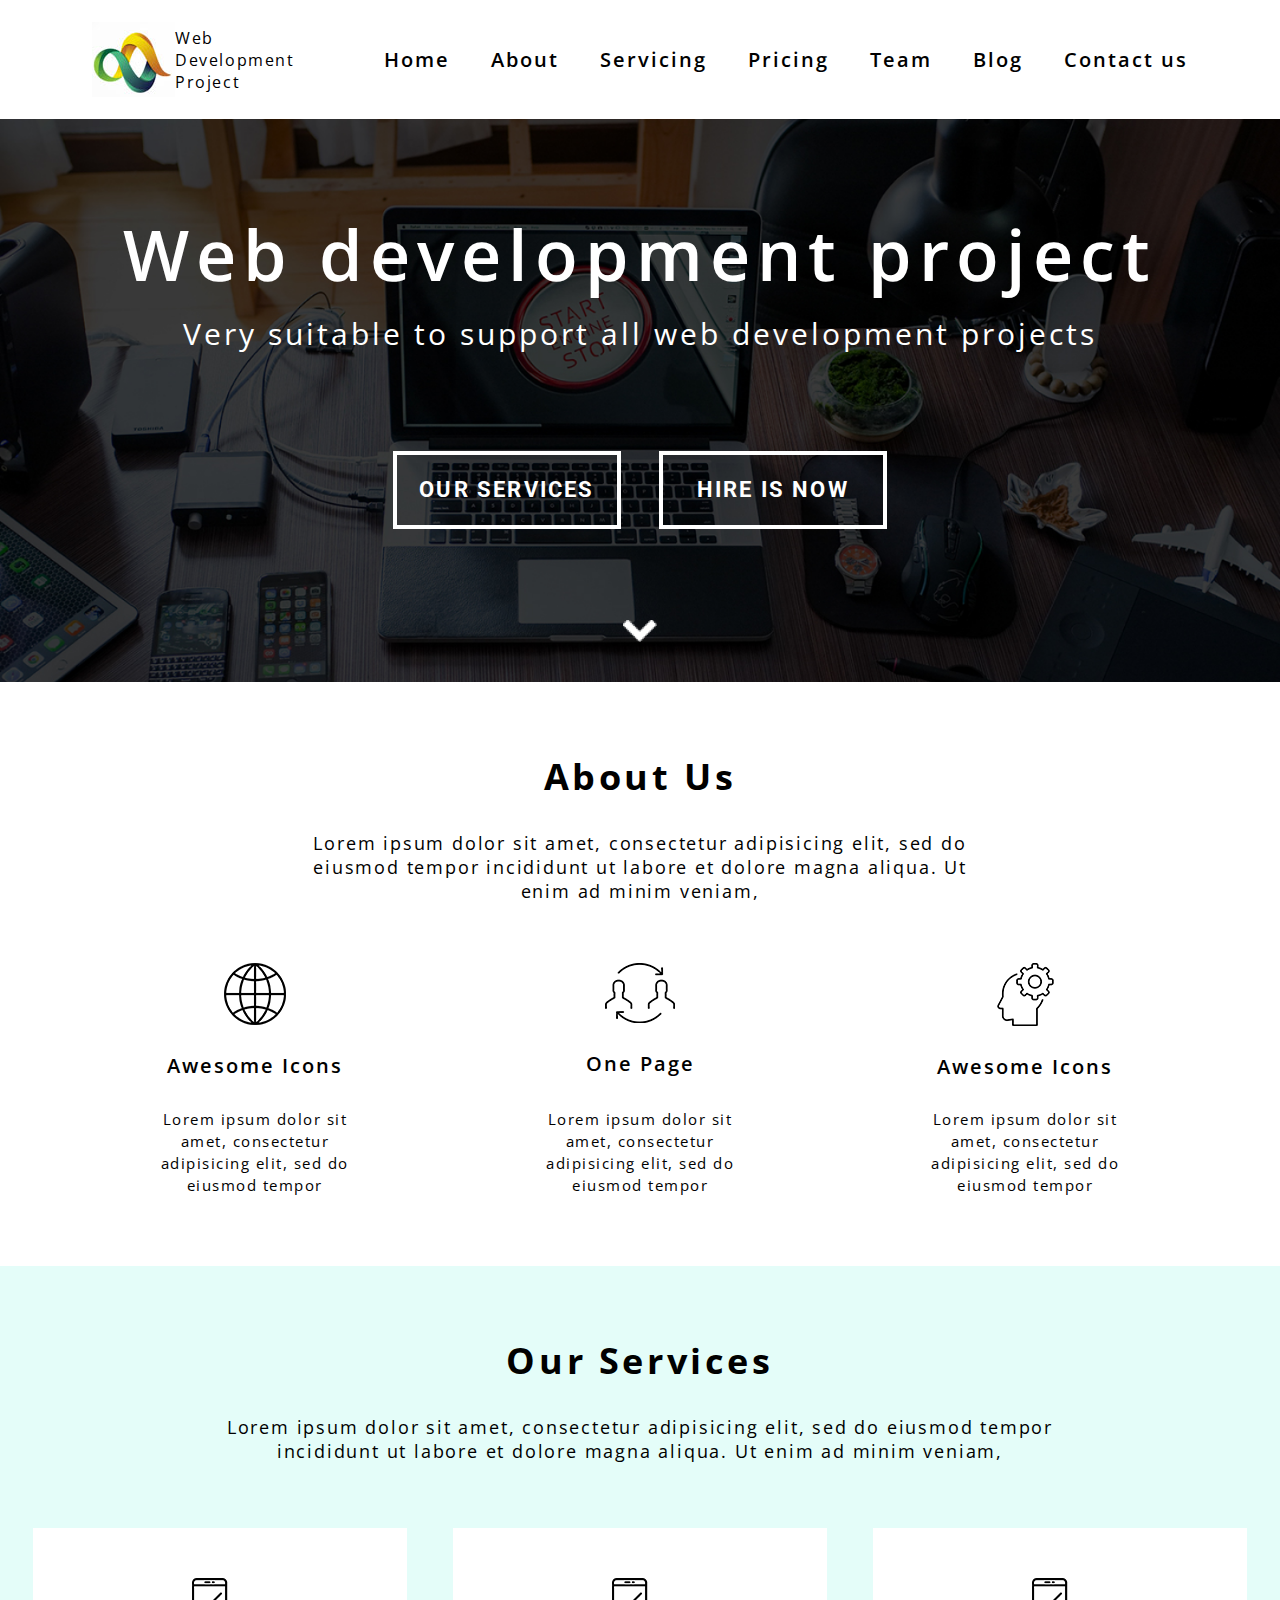
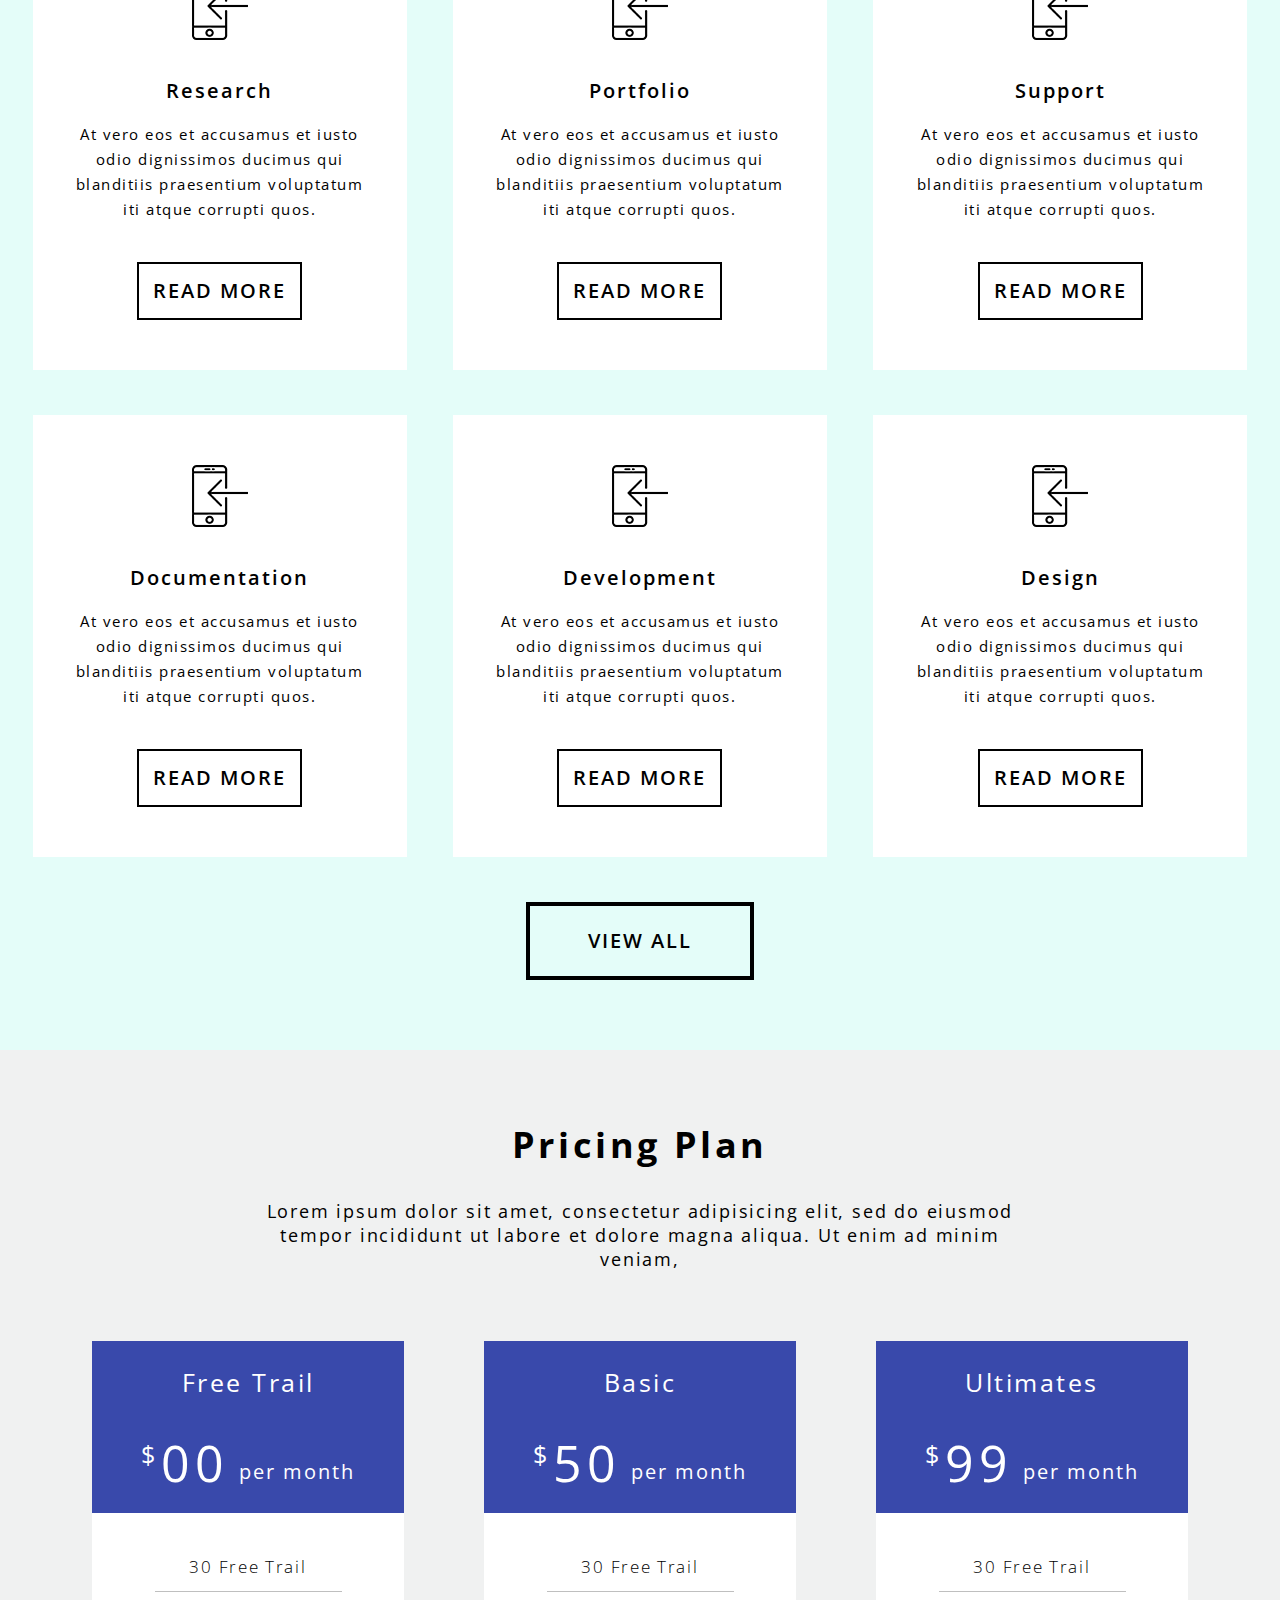
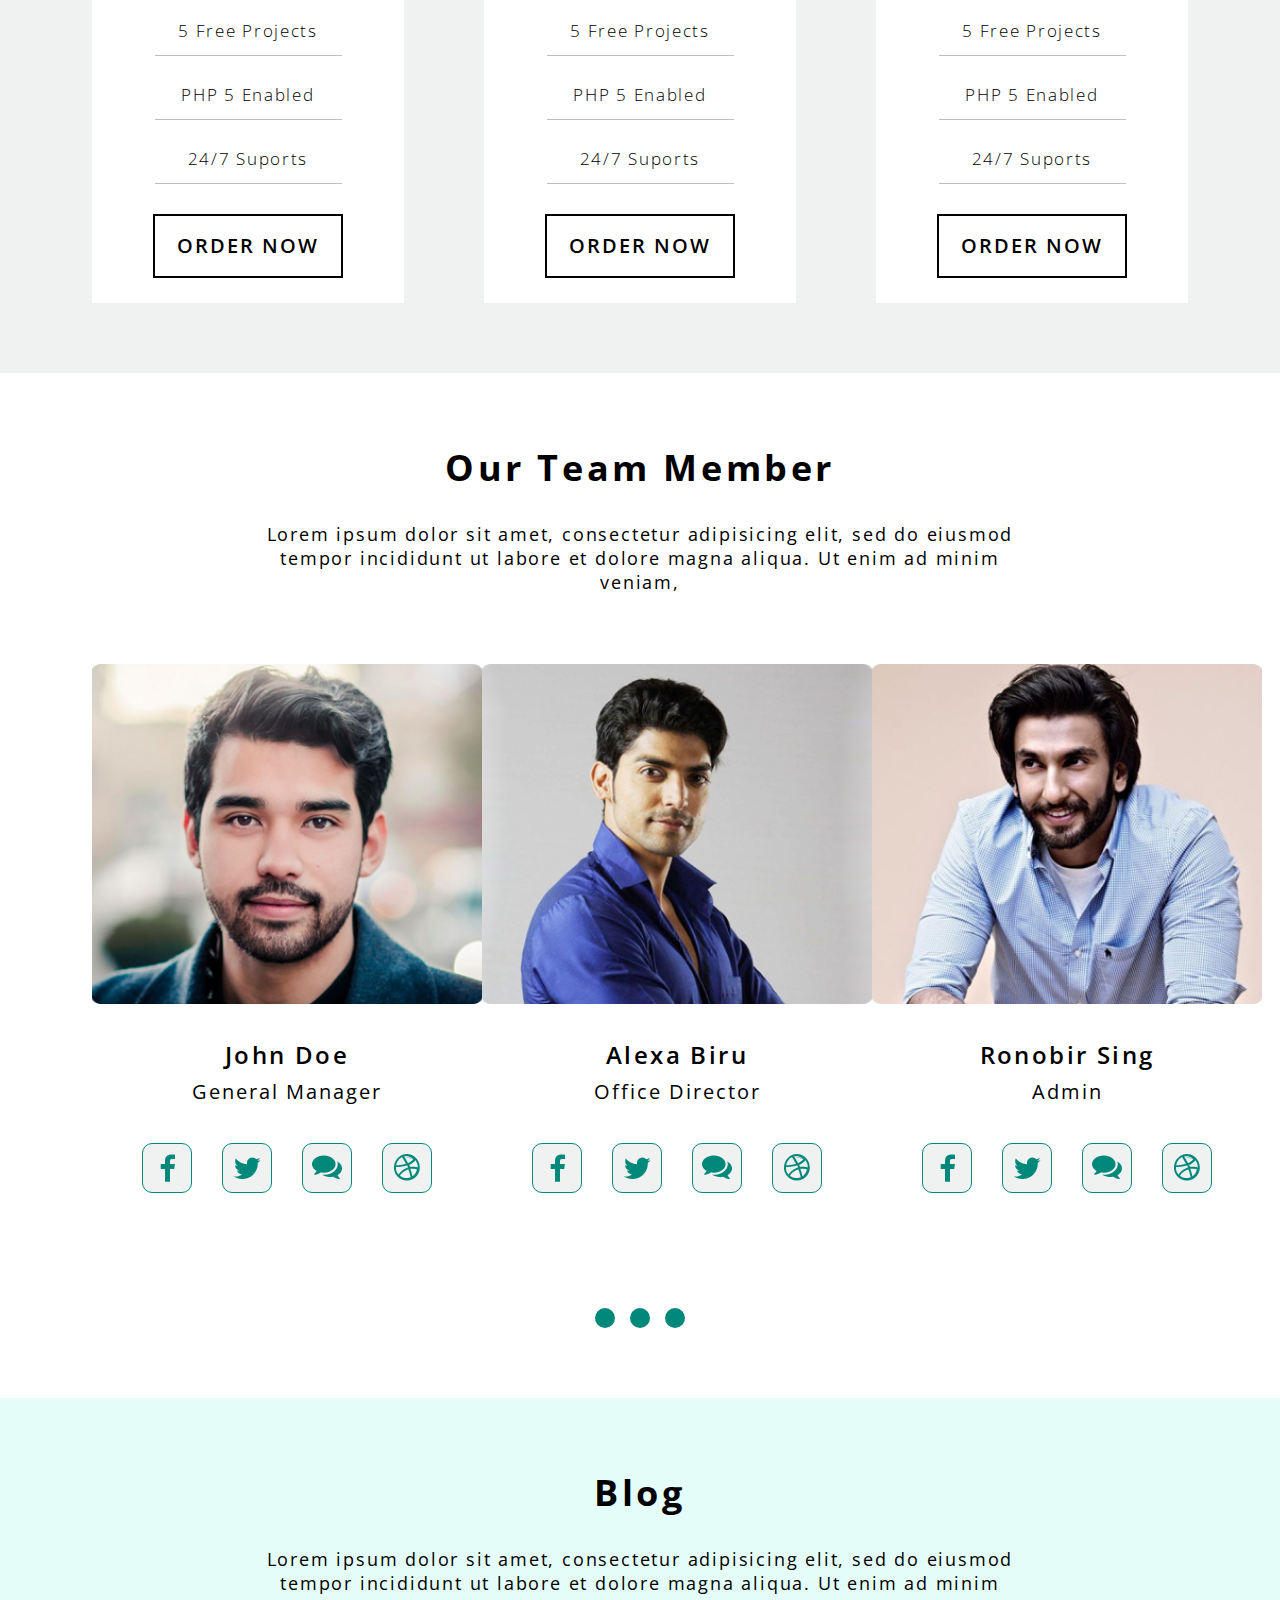
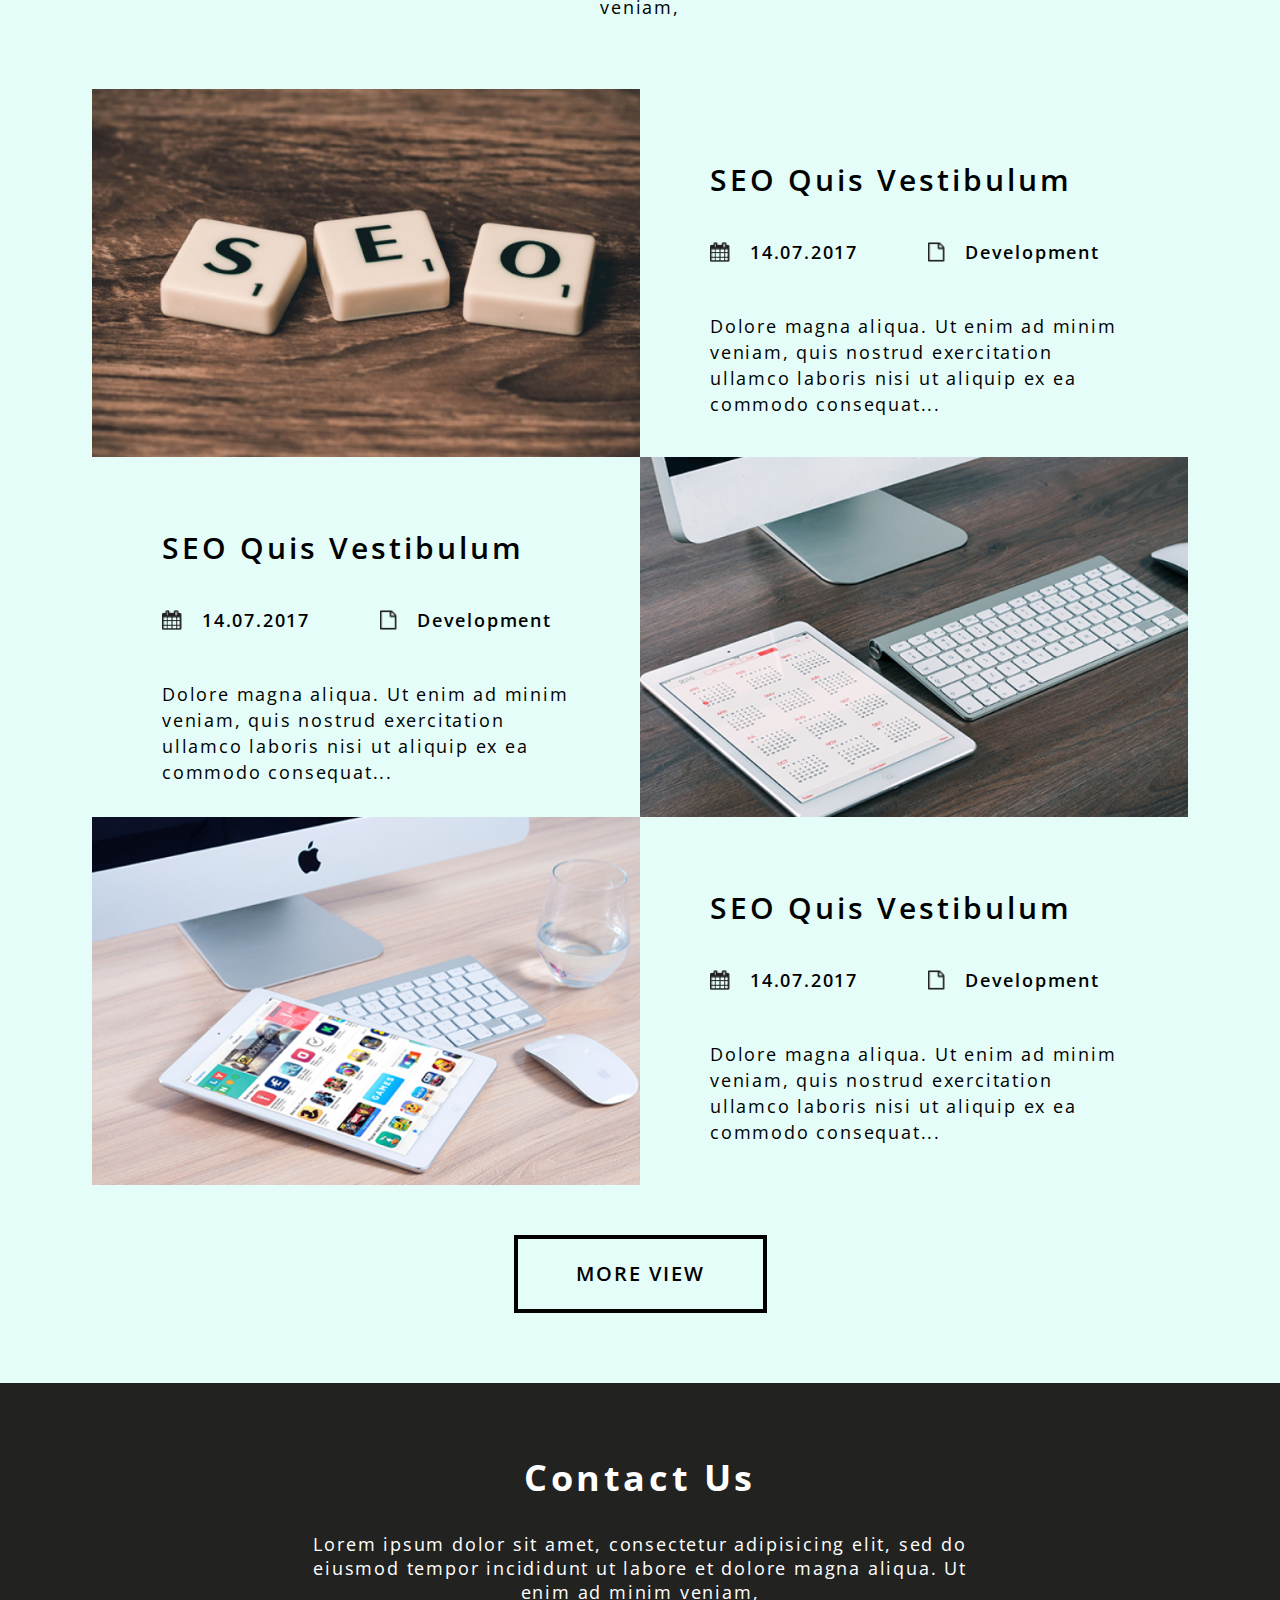
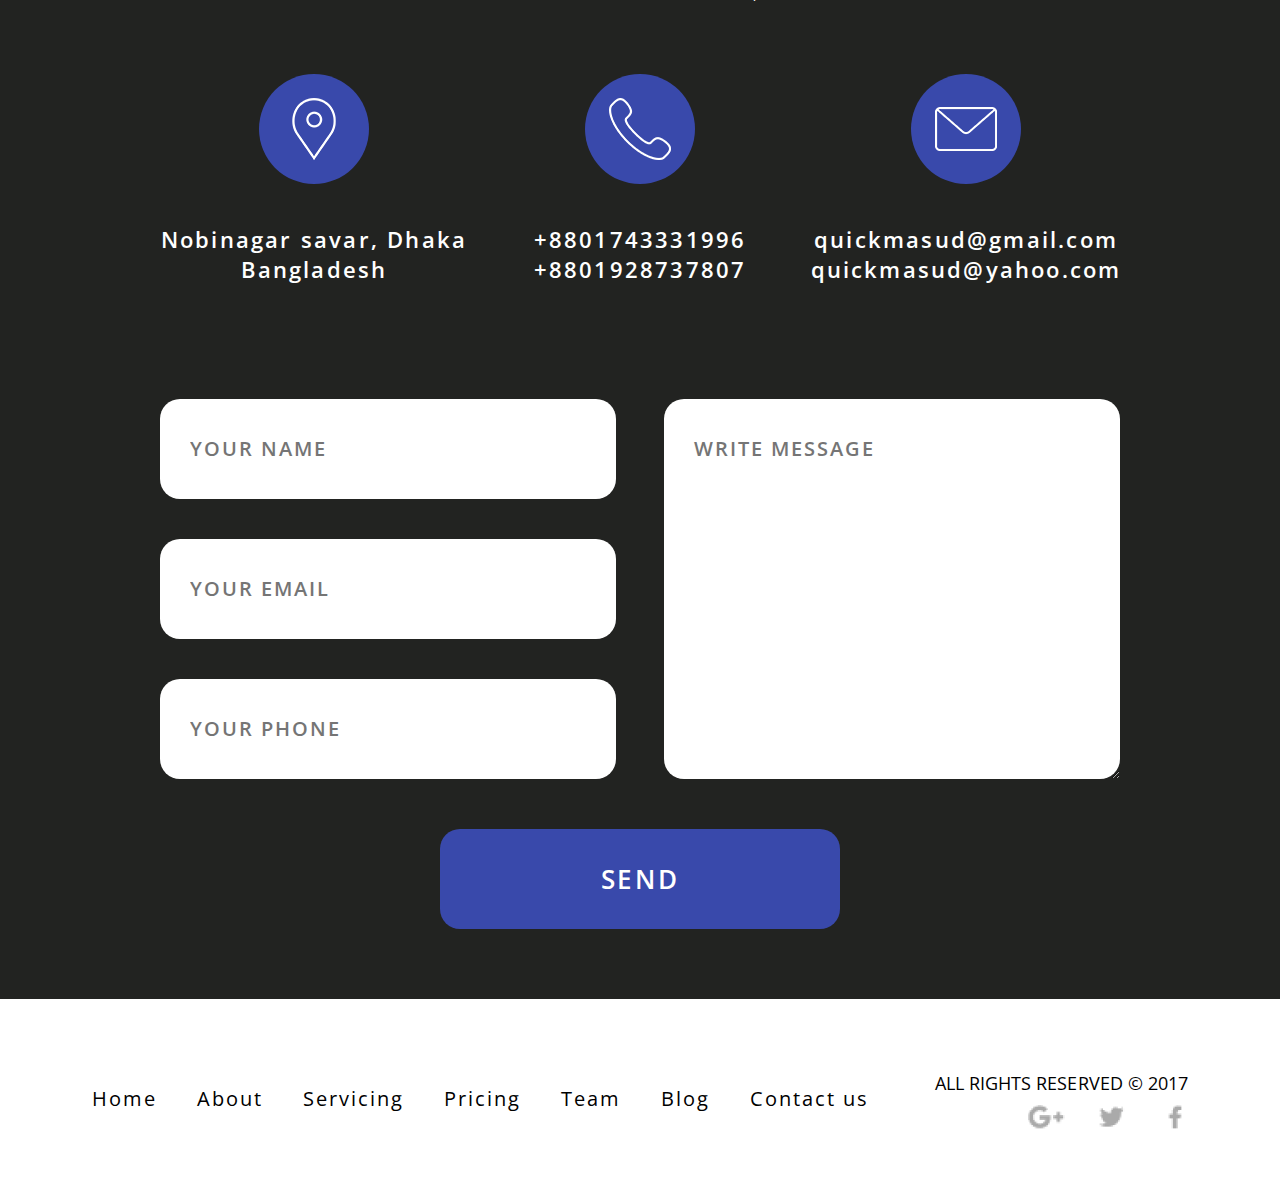
==== commit 55ff5520: "up to price(without js)" ====
--- a/index.html
+++ b/index.html
@@ -160,12 +160,20 @@
       <div class="price__blocks">
         <div class="price__block">
           <div class="top-group">
-            <h4 class="top-group-title">Free Trail</h4>
-            <div class="top-group-price">
-              <p class="currency">$</p>
-              <p class="value">00</p>
-              <p class="period">per month</p>
-            </div>
+            <div class="top-group-in">
+              <h4 class="top-group-title">Free Trail</h4>
+              <div class="top-group-price">
+                <div class="price-numbers">
+                  <p class="currency">$</p>
+                  <p class="value">00</p>
+                </div>
+                <p class="period">per month</p>
+              </div>
+            </div>
+            <a href="javascript:void(0);" class="content-block__arrow price-arrow" id="arrowAboutUs" onclick="openContentPrice()">
+              <img class="arrow-expand arrowTrue" src="img/arrow-expand-white.png" alt="menu-button" id="btnOpenPrice">
+              <img class="arrow-rollup" src="img/arrow-rollup-white.png" alt="menu-button" id="btnClosePrice">
+            </a>
           </div>
           <div class="bottom-group">
             <ul class="bottom-list">
@@ -179,12 +187,20 @@
         </div>
         <div class="price__block">
           <div class="top-group">
-            <h4 class="top-group-title">Basic</h4>
-            <div class="top-group-price">
-              <p class="currency">$</p>
-              <p class="value">50</p>
-              <p class="period">per month</p>
-            </div>
+            <div class="top-group-in">
+              <h4 class="top-group-title">Basic</h4>
+              <div class="top-group-price">
+                <div class="price-numbers">
+                  <p class="currency">$</p>
+                  <p class="value">50</p>
+                </div>
+                <p class="period">per month</p>
+              </div>
+            </div>
+            <a href="javascript:void(0);" class="content-block__arrow price-arrow" id="arrowAboutUs" onclick="openContentPrice()">
+              <img class="arrow-expand arrowTrue" src="img/arrow-expand-white.png" alt="menu-button" id="btnOpenPrice">
+              <img class="arrow-rollup" src="img/arrow-rollup-white.png" alt="menu-button" id="btnClosePrice">
+            </a>
           </div>
           <div class="bottom-group">
             <ul class="bottom-list">
@@ -198,12 +214,20 @@
         </div>
         <div class="price__block">
           <div class="top-group">
-            <h4 class="top-group-title">Ultimates</h4>
-            <div class="top-group-price">
-              <p class="currency">$</p>
-              <p class="value">99</p>
-              <p class="period">per month</p>
-            </div>
+            <div class="top-group-in">
+              <h4 class="top-group-title">Ultimates</h4>
+              <div class="top-group-price">
+                <div class="price-numbers">
+                  <p class="currency">$</p>
+                  <p class="value">99</p>
+                </div>
+                <p class="period">per month</p>
+              </div>
+            </div>
+            <a href="javascript:void(0);" class="content-block__arrow price-arrow" id="arrowAboutUs" onclick="openContentPrice()">
+              <img class="arrow-expand arrowTrue" src="img/arrow-expand-white.png" alt="menu-button" id="btnOpenPrice">
+              <img class="arrow-rollup" src="img/arrow-rollup-white.png" alt="menu-button" id="btnClosePrice">
+            </a>
           </div>
           <div class="bottom-group">
             <ul class="bottom-list">
@@ -224,11 +248,11 @@
   <div class="team__container content-block">
     <h2 class="content-block__title">Our Team Member</h2>
     <p class="content-block__text">Lorem ipsum dolor sit amet, consectetur adipisicing elit, sed do eiusmod tempor incididunt ut labore et dolore magna aliqua. Ut enim ad minim veniam,</p>
-    <a href="javascript:void(0);" class="content-block__arrow" id="arrowAboutUs" onclick="openMenuTeam()">
-      <img class="arrow-expand arrowTrue" src="img/arrow-expand.png" alt="menu-button" id="btnOpenAboutUs">
-      <img class="arrow-rollup" src="img/arrow-rollup.png" alt="menu-button" id="btnCloseAboutUs">
-    </a>
-    <div class="content-block__content">
+    <a href="javascript:void(0);" class="content-block__arrow" id="arrowAboutUs" onclick="openContentTeam()">
+      <img class="arrow-expand arrowTrue" src="img/arrow-expand.png" alt="menu-button" id="btnOpenTeam">
+      <img class="arrow-rollup" src="img/arrow-rollup.png" alt="menu-button" id="btnCloseTeam">
+    </a>
+    <div class="content-block__content" id="team-content">
       <div class="team__blocks">
         <div class="team__block">
           <img src="img/man-1.png" alt="" class="team__image">
@@ -301,11 +325,11 @@
   <div class="blog__container content-block">
     <h2 class="content-block__title">Blog</h2>
     <p class="content-block__text">Lorem ipsum dolor sit amet, consectetur adipisicing elit, sed do eiusmod tempor incididunt ut labore et dolore magna aliqua. Ut enim ad minim veniam,</p>
-    <a href="javascript:void(0);" class="content-block__arrow" id="arrowAboutUs" onclick="openMenuBlog()">
-      <img class="arrow-expand arrowTrue" src="img/arrow-expand.png" alt="menu-button" id="btnOpenAboutUs">
-      <img class="arrow-rollup" src="img/arrow-rollup.png" alt="menu-button" id="btnCloseAboutUs">
-    </a>
-    <div class="content-block__content">
+    <a href="javascript:void(0);" class="content-block__arrow" id="arrowAboutUs" onclick="openContentBlog()">
+      <img class="arrow-expand arrowTrue" src="img/arrow-expand.png" alt="menu-button" id="btnOpenBlog">
+      <img class="arrow-rollup" src="img/arrow-rollup.png" alt="menu-button" id="btnCloseBlog">
+    </a>
+    <div class="content-block__content" id="blog-content">
       <div class="blog__blocks">
         <div class="blog__block">
           <img src="img/image-1.png" alt="" class="blog__image">
@@ -353,18 +377,18 @@
           </div>
         </div>
       </div>
-      <input class="blog__button" type="button" value="More VIEW"></div>
-
+      <input class="blog__button" type="button" value="More VIEW">
+    </div>
   </div>
 </div><div class="contact">
   <div class="contact__container content-block">
     <h2 class="content-block__title">Contact Us</h2>
     <p class="content-block__text">Lorem ipsum dolor sit amet, consectetur adipisicing elit, sed do eiusmod tempor incididunt ut labore et dolore magna aliqua. Ut enim ad minim veniam,</p>
-    <a href="javascript:void(0);" class="content-block__arrow" id="arrowAboutUs" onclick="openMenuContact()">
-      <img class="arrow-expand arrowTrue" src="img/arrow-expand-white.png" alt="menu-button" id="btnOpenAboutUs">
-      <img class="arrow-rollup" src="img/arrow-rollup-white.png" alt="menu-button" id="btnCloseAboutUs">
-    </a>
-    <div class="content-block__content">
+    <a href="javascript:void(0);" class="content-block__arrow" id="arrowAboutUs" onclick="openContentContact()">
+      <img class="arrow-expand arrowTrue" src="img/arrow-expand-white.png" alt="menu-button" id="btnOpenContact">
+      <img class="arrow-rollup" src="img/arrow-rollup-white.png" alt="menu-button" id="btnCloseContact">
+    </a>
+    <div class="content-block__content" id="contact-content">
       <div class="contact__group">
         <a href="" class="contact__adress contact__group-item">
           <div class="contact__icon">
--- a/css/style.css
+++ b/css/style.css
@@ -137,6 +137,12 @@
     padding-bottom: 30px;
   }
 }
+@media (max-width: 1100px) {
+  .content-block {
+    padding-left: 10px;
+    padding-right: 10px;
+  }
+}
 @media (max-width: 900px) {
   .content-block {
     width: 80%;
@@ -160,8 +166,6 @@
 @media (max-width: 900px) and (max-width: 800px) and (max-width: 750px) and (max-width: 700px) and (max-width: 600px) {
   .content-block {
     width: 100%;
-    padding-left: 10px;
-    padding-right: 10px;
   }
 }
 .content-block__title {
@@ -1217,6 +1221,16 @@
 .price .price__container {
   width: 85.625%;
 }
+@media (max-width: 1200px) {
+  .price .price__container {
+    width: 90%;
+  }
+}
+@media (max-width: 1200px) and (max-width: 1100px) {
+  .price .price__container {
+    width: 100%;
+  }
+}
 .price .price__container .price__blocks {
   width: 100%;
   display: -webkit-box;
@@ -1225,6 +1239,27 @@
   -webkit-box-pack: justify;
       -ms-flex-pack: justify;
           justify-content: space-between;
+}
+@media (max-width: 1100px) {
+  .price .price__container .price__blocks {
+    -ms-flex-pack: distribute;
+        justify-content: space-around;
+  }
+}
+@media (max-width: 1100px) and (max-width: 700px) {
+  .price .price__container .price__blocks {
+    -webkit-box-orient: vertical;
+    -webkit-box-direction: normal;
+        -ms-flex-direction: column;
+            flex-direction: column;
+    -webkit-box-align: center;
+        -ms-flex-align: center;
+            align-items: center;
+    min-width: 320px;
+  }
+  .price .price__container .price__blocks > *:not(:last-child) {
+    margin-bottom: 20px;
+  }
 }
 .price .price__container .price__blocks .price__block {
   width: 28.4671532847%;
@@ -1240,9 +1275,17 @@
       -ms-flex-align: center;
           align-items: center;
 }
+@media (max-width: 700px) {
+  .price .price__container .price__blocks .price__block {
+    width: 80%;
+  }
+}
+@media (max-width: 700px) and (max-width: 400px) {
+  .price .price__container .price__blocks .price__block {
+    width: 100%;
+  }
+}
 .price .price__container .price__blocks .price__block .top-group {
-  width: 100%;
-  background: #3949AB;
   display: -webkit-box;
   display: -ms-flexbox;
   display: flex;
@@ -1253,10 +1296,127 @@
   -webkit-box-align: center;
       -ms-flex-align: center;
           align-items: center;
+  width: 100%;
+  background: #3949AB;
   padding-top: 50px;
   padding-bottom: 50px;
 }
-.price .price__container .price__blocks .price__block .top-group .top-group-title {
+@media (max-width: 1300px) {
+  .price .price__container .price__blocks .price__block .top-group {
+    padding-top: 30px;
+    padding-bottom: 30px;
+  }
+}
+@media (max-width: 1300px) and (max-width: 900px) {
+  .price .price__container .price__blocks .price__block .top-group {
+    padding-top: 20px;
+    padding-bottom: 20px;
+  }
+}
+@media (max-width: 1300px) and (max-width: 900px) and (max-width: 700px) {
+  .price .price__container .price__blocks .price__block .top-group {
+    padding-top: 20px;
+    padding-bottom: 20px;
+    padding-right: 50px;
+    padding-left: 50px;
+  }
+}
+@media (max-width: 1300px) and (max-width: 900px) and (max-width: 700px) and (max-width: 488px) {
+  .price .price__container .price__blocks .price__block .top-group {
+    padding-right: 20px;
+    padding-left: 20px;
+  }
+}
+.price .price__container .price__blocks .price__block .top-group .top-group-in {
+  width: 100%;
+  display: -webkit-box;
+  display: -ms-flexbox;
+  display: flex;
+  -webkit-box-orient: vertical;
+  -webkit-box-direction: normal;
+      -ms-flex-direction: column;
+          flex-direction: column;
+  -webkit-box-align: center;
+      -ms-flex-align: center;
+          align-items: center;
+}
+@media (max-width: 700px) {
+  .price .price__container .price__blocks .price__block .top-group .top-group-in {
+    -webkit-box-orient: horizontal;
+    -webkit-box-direction: normal;
+        -ms-flex-direction: row;
+            flex-direction: row;
+    -webkit-box-pack: center;
+        -ms-flex-pack: center;
+            justify-content: center;
+  }
+}
+.price .price__container .price__blocks .price__block .top-group .top-group-in .top-group-title {
+  font-style: normal;
+  font-weight: normal;
+  font-size: 25px;
+  line-height: 22px;
+  text-align: center;
+  letter-spacing: 0.1em;
+  color: #FFFFFF;
+  margin-bottom: 50px;
+  white-space: nowrap;
+}
+@media (max-width: 1100px) {
+  .price .price__container .price__blocks .price__block .top-group .top-group-in .top-group-title {
+    margin-bottom: 20px;
+  }
+}
+@media (max-width: 1100px) and (max-width: 900px) {
+  .price .price__container .price__blocks .price__block .top-group .top-group-in .top-group-title {
+    font-size: 22px;
+    line-height: 22px;
+  }
+}
+@media (max-width: 1100px) and (max-width: 900px) and (max-width: 700px) {
+  .price .price__container .price__blocks .price__block .top-group .top-group-in .top-group-title {
+    margin-bottom: 0;
+    width: 50%;
+    padding-right: 20px;
+  }
+}
+.price .price__container .price__blocks .price__block .top-group .top-group-in .top-group-price {
+  display: -webkit-box;
+  display: -ms-flexbox;
+  display: flex;
+}
+@media (max-width: 1100px) {
+  .price .price__container .price__blocks .price__block .top-group .top-group-in .top-group-price {
+    border-top: 1px solid #FFFFFF;
+    padding-top: 20px;
+  }
+}
+@media (max-width: 1100px) and (max-width: 700px) {
+  .price .price__container .price__blocks .price__block .top-group .top-group-in .top-group-price {
+    width: 50%;
+    border-top: none;
+    padding-top: 0;
+    -webkit-box-orient: vertical;
+    -webkit-box-direction: normal;
+        -ms-flex-direction: column;
+            flex-direction: column;
+    border-left: 1px solid #FFFFFF;
+    padding-left: 20px;
+  }
+}
+.price .price__container .price__blocks .price__block .top-group .top-group-in .top-group-price .price-numbers {
+  display: -webkit-box;
+  display: -ms-flexbox;
+  display: flex;
+}
+@media (max-width: 700px) {
+  .price .price__container .price__blocks .price__block .top-group .top-group-in .top-group-price .price-numbers {
+    -webkit-box-pack: center;
+        -ms-flex-pack: center;
+            justify-content: center;
+  }
+}
+.price .price__container .price__blocks .price__block .top-group .top-group-in .top-group-price .price-numbers .currency {
   font-style: normal;
   font-weight: normal;
   font-size: 25px;
@@ -1265,25 +1425,15 @@
   text-align: center;
   letter-spacing: 0.1em;
   color: #FFFFFF;
-  margin-bottom: 50px;
-}
-.price .price__container .price__blocks .price__block .top-group .top-group-price {
-  display: -webkit-box;
-  display: -ms-flexbox;
-  display: flex;
-}
-.price .price__container .price__blocks .price__block .top-group .top-group-price .currency {
-  font-style: normal;
-  font-weight: normal;
-  font-size: 25px;
-  line-height: 22px;
-  /* identical to box height, or 88% */
-  text-align: center;
-  letter-spacing: 0.1em;
-  color: #FFFFFF;
   margin-right: 3px;
 }
-.price .price__container .price__blocks .price__block .top-group .top-group-price .value {
+@media (max-width: 900px) {
+  .price .price__container .price__blocks .price__block .top-group .top-group-in .top-group-price .price-numbers .currency {
+    font-size: 20px;
+    line-height: 20px;
+  }
+}
+.price .price__container .price__blocks .price__block .top-group .top-group-in .top-group-price .price-numbers .value {
   font-style: normal;
   font-weight: normal;
   font-size: 50px;
@@ -1294,7 +1444,19 @@
   color: #FFFFFF;
   margin-right: 10px;
 }
-.price .price__container .price__blocks .price__block .top-group .top-group-price .period {
+@media (max-width: 900px) {
+  .price .price__container .price__blocks .price__block .top-group .top-group-in .top-group-price .price-numbers .value {
+    font-size: 40px;
+    line-height: 40px;
+  }
+}
+@media (max-width: 900px) and (max-width: 800px) {
+  .price .price__container .price__blocks .price__block .top-group .top-group-in .top-group-price .price-numbers .value {
+    font-size: 30px;
+    line-height: 30px;
+  }
+}
+.price .price__container .price__blocks .price__block .top-group .top-group-in .top-group-price .period {
   font-style: normal;
   font-weight: normal;
   font-size: 20px;
@@ -1305,13 +1467,31 @@
   color: #FFFFFF;
   -ms-flex-item-align: end;
       align-self: flex-end;
+  white-space: nowrap;
+}
+@media (max-width: 900px) {
+  .price .price__container .price__blocks .price__block .top-group .top-group-in .top-group-price .period {
+    font-size: 18px;
+    line-height: 18px;
+  }
+}
+@media (max-width: 900px) and (max-width: 700px) {
+  .price .price__container .price__blocks .price__block .top-group .top-group-in .top-group-price .period {
+    -ms-flex-item-align: auto;
+        -ms-grid-row-align: auto;
+        align-self: auto;
+  }
+}
+.price .price__container .price__blocks .price__block .top-group .price-arrow {
+  margin-top: 20px;
 }
 .price .price__container .price__blocks .price__block .bottom-group {
+  width: 100%;
   padding-top: 25px;
   padding-bottom: 50px;
-  display: -webkit-box;
-  display: -ms-flexbox;
-  display: flex;
+  display: -webkit-inline-box;
+  display: -ms-inline-flexbox;
+  display: inline-flex;
   -webkit-box-orient: vertical;
   -webkit-box-direction: normal;
       -ms-flex-direction: column;
@@ -1320,6 +1500,22 @@
       -ms-flex-align: center;
           align-items: center;
 }
+@media (max-width: 1300px) {
+  .price .price__container .price__blocks .price__block .bottom-group {
+    padding-top: 15px;
+    padding-bottom: 25px;
+  }
+}
+@media (max-width: 1300px) and (max-width: 1100px) {
+  .price .price__container .price__blocks .price__block .bottom-group {
+    padding-top: 0;
+  }
+}
+@media (max-width: 1300px) and (max-width: 1100px) and (max-width: 400px) {
+  .price .price__container .price__blocks .price__block .bottom-group {
+    display: none;
+  }
+}
 .price .price__container .price__blocks .price__block .bottom-group .bottom-list {
   margin-bottom: 57px;
 }
@@ -1336,6 +1532,22 @@
   border-bottom: 1px solid #BFBFBF;
   padding-top: 30px;
   padding-bottom: 16px;
+}
+@media (max-width: 900px) {
+  .price .price__container .price__blocks .price__block .bottom-group .bottom-list .bottom-list-item {
+    padding-top: 20px;
+    padding-bottom: 10px;
+  }
+}
+@media (max-width: 1300px) {
+  .price .price__container .price__blocks .price__block .bottom-group .bottom-list {
+    margin-bottom: 30px;
+  }
+}
+@media (max-width: 1300px) and (max-width: 1100px) {
+  .price .price__container .price__blocks .price__block .bottom-group .bottom-list {
+    margin-bottom: 20px;
+  }
 }
 .price .price__container .price__blocks .price__block .bottom-group .price__block-button {
   display: -webkit-box;
@@ -1373,6 +1585,20 @@
 .price .price__container .price__blocks .price__block .bottom-group .price__block-button:hover {
   background: #00897B;
   border: 2px solid #00897B;
+}
+@media (max-width: 900px) {
+  .price .price__container .price__blocks .price__block .bottom-group .price__block-button {
+    padding: 12px 10px;
+    font-size: 16px;
+    line-height: 16px;
+  }
+}
+@media (max-width: 900px) and (max-width: 800px) {
+  .price .price__container .price__blocks .price__block .bottom-group .price__block-button {
+    padding: 9px 10px;
+    font-size: 14px;
+    line-height: 14px;
+  }
 }
 .price .price__container .price__blocks .price__block .bottom-group .price__block-button:hover {
   color: #FFFFFF;
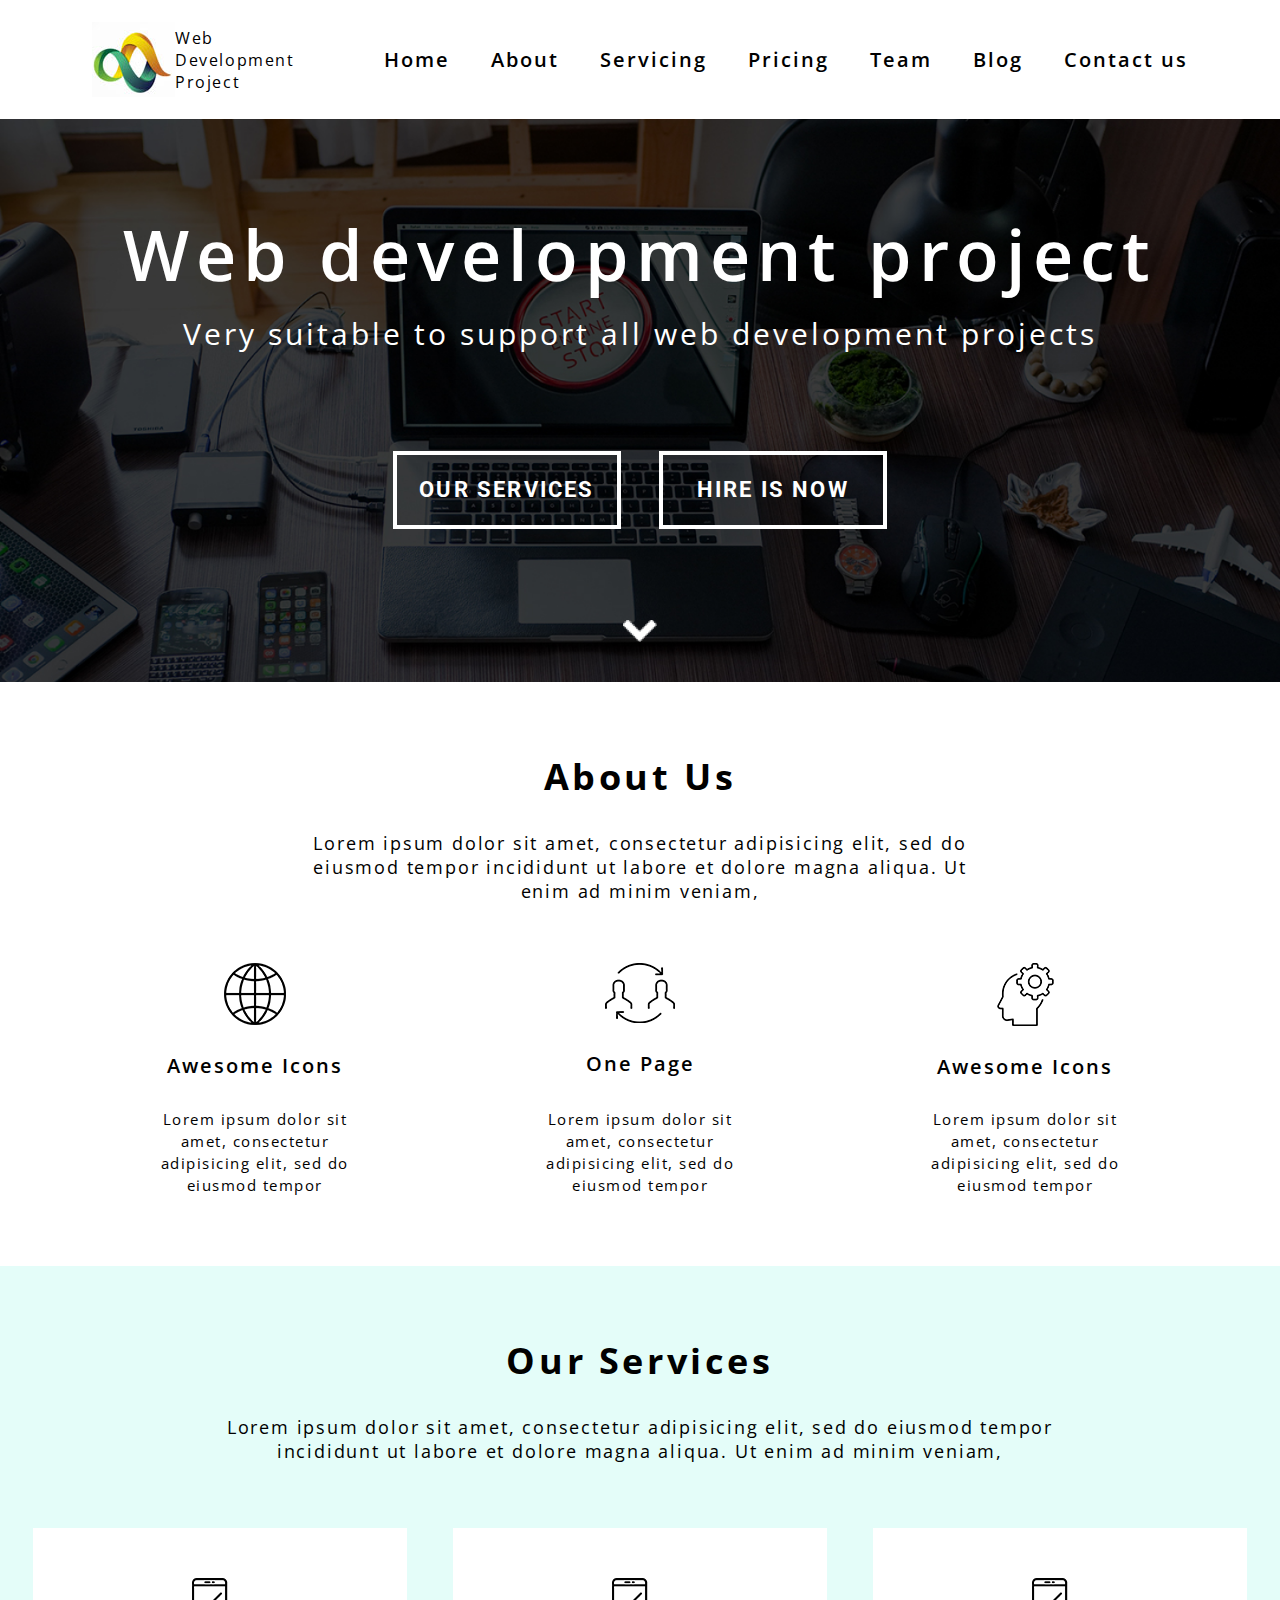
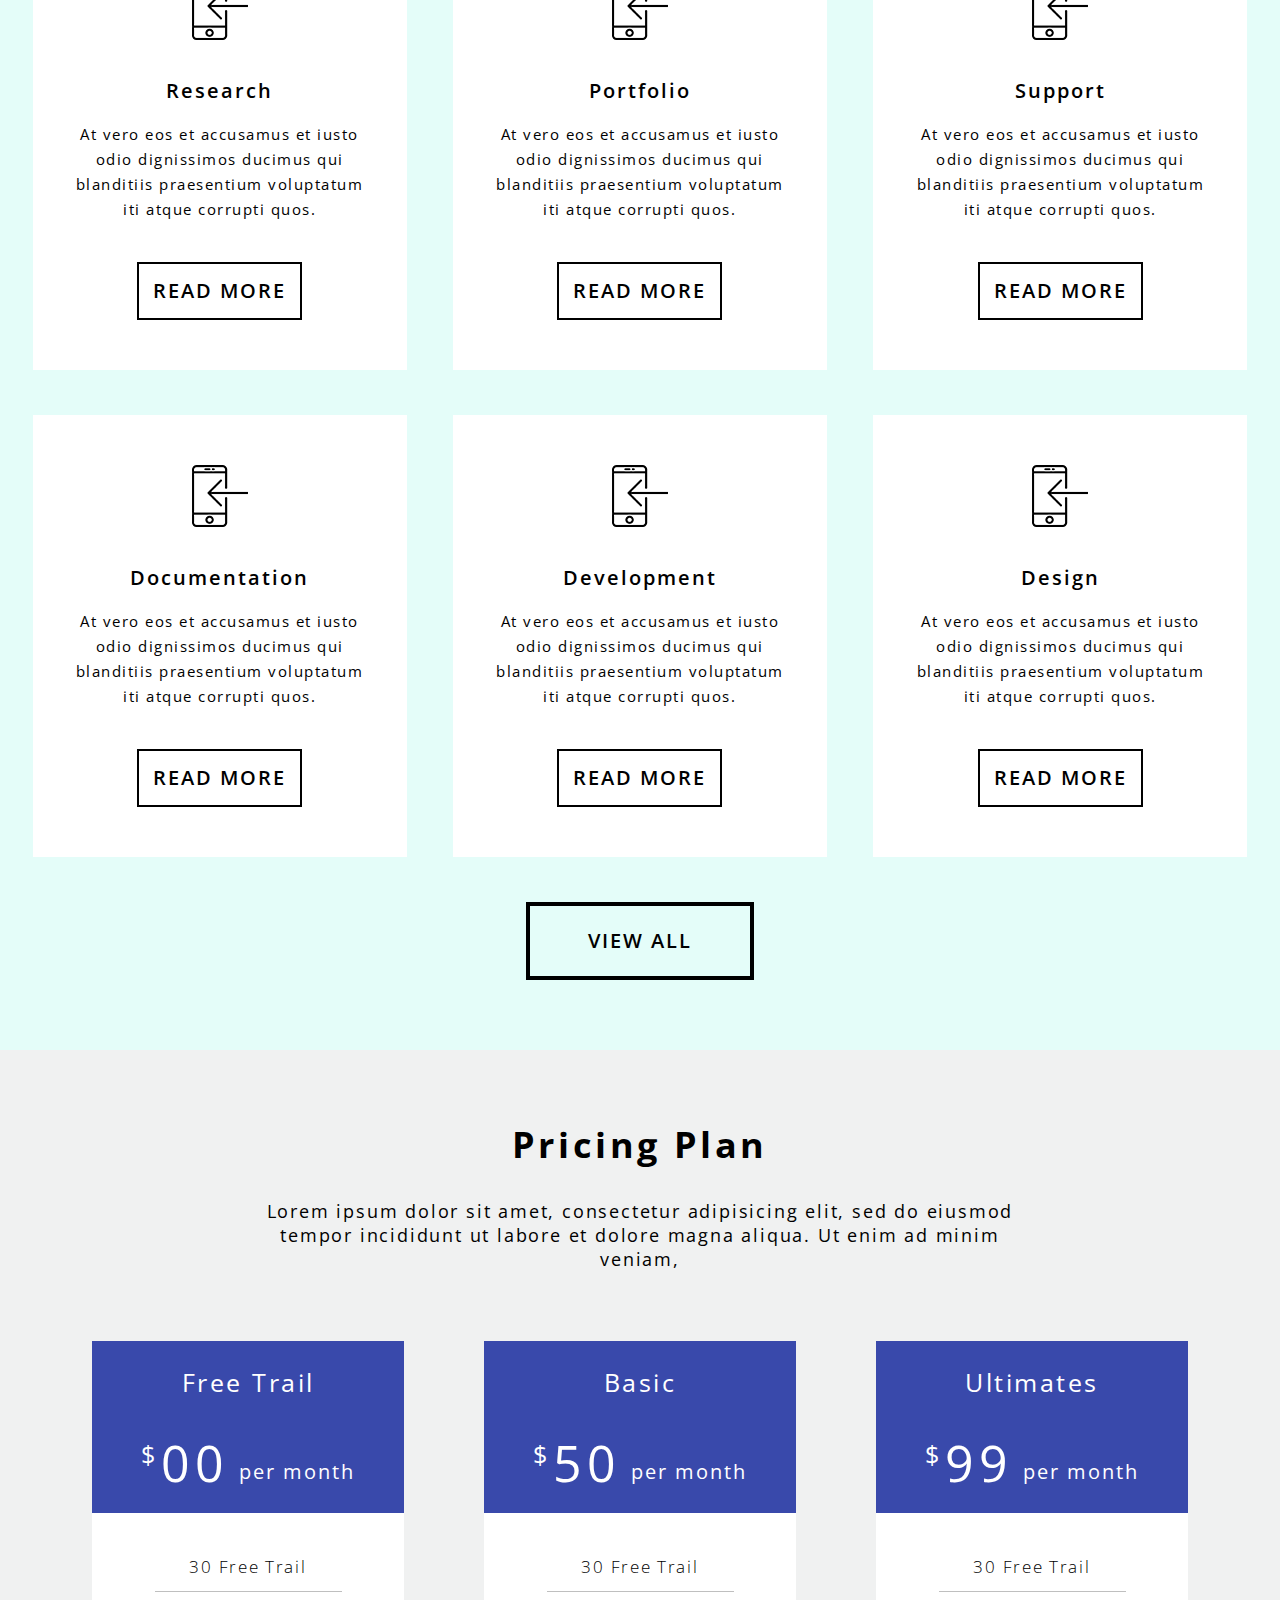
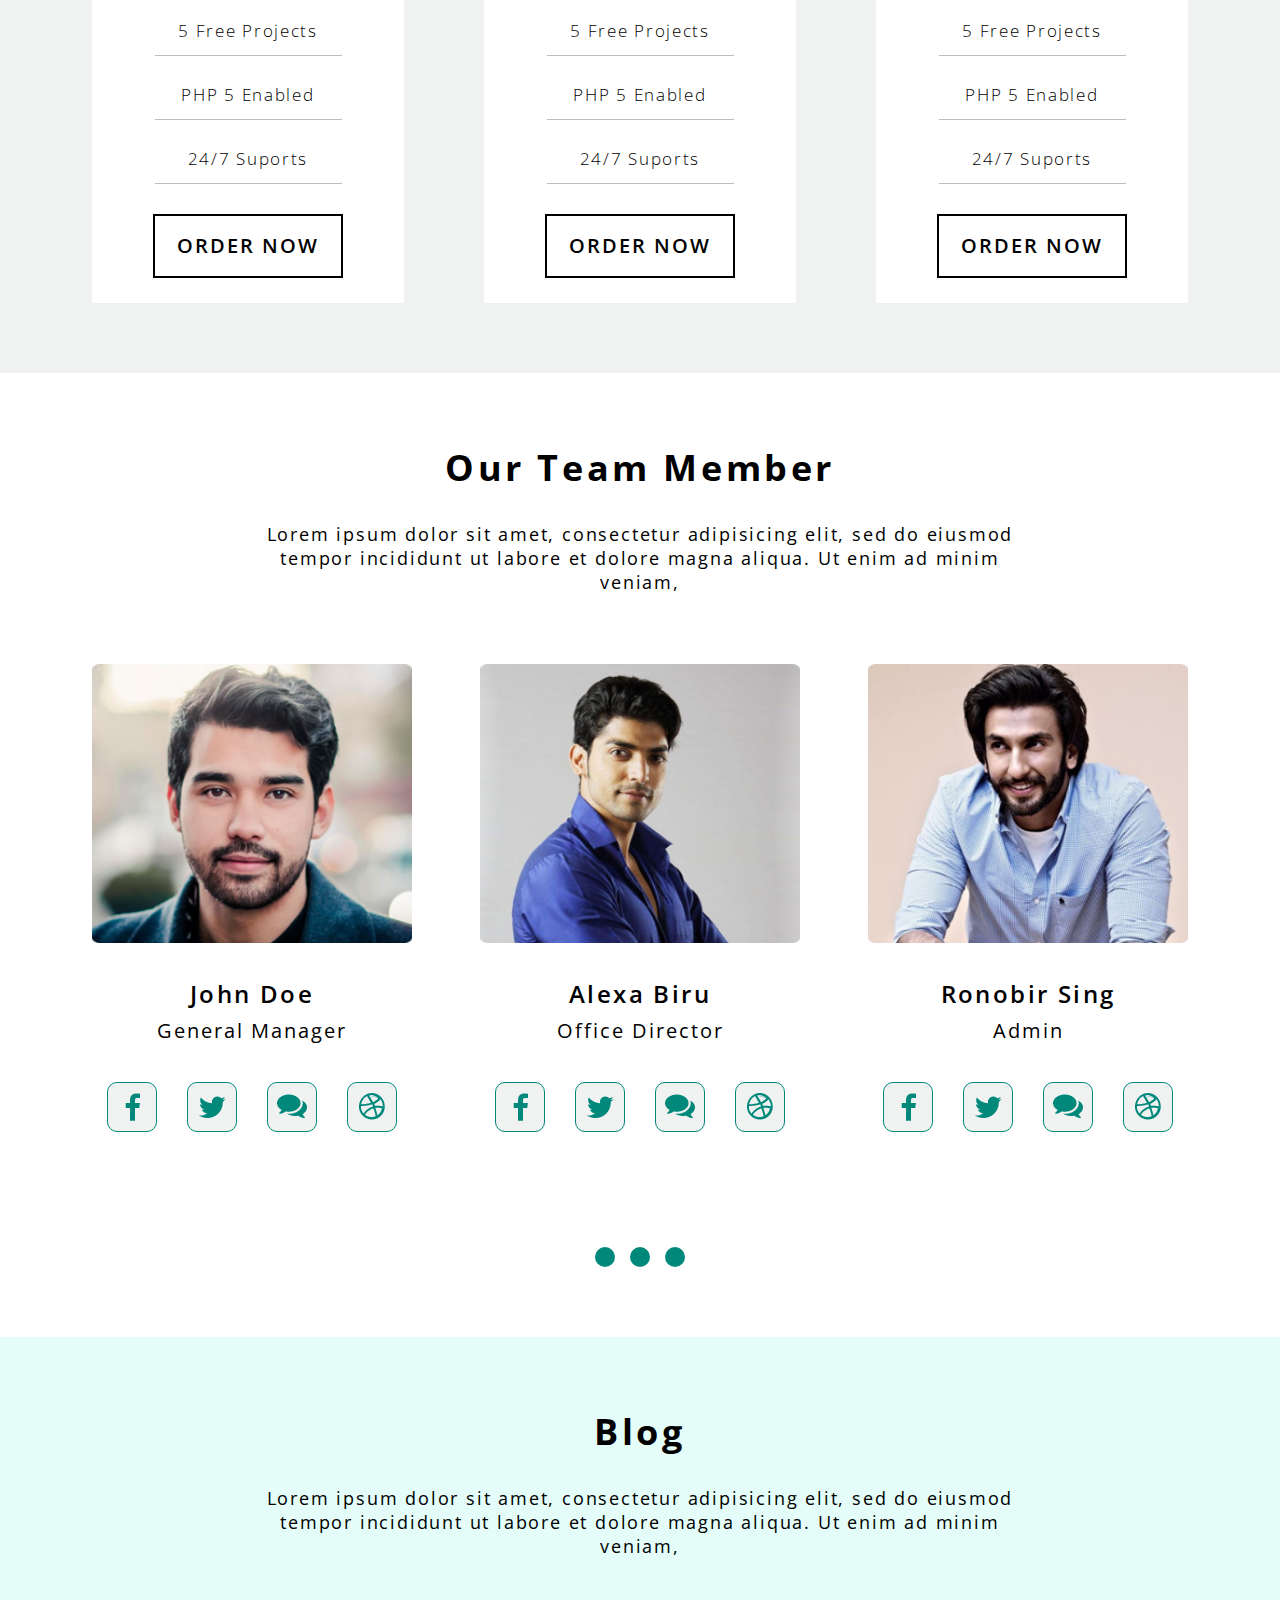
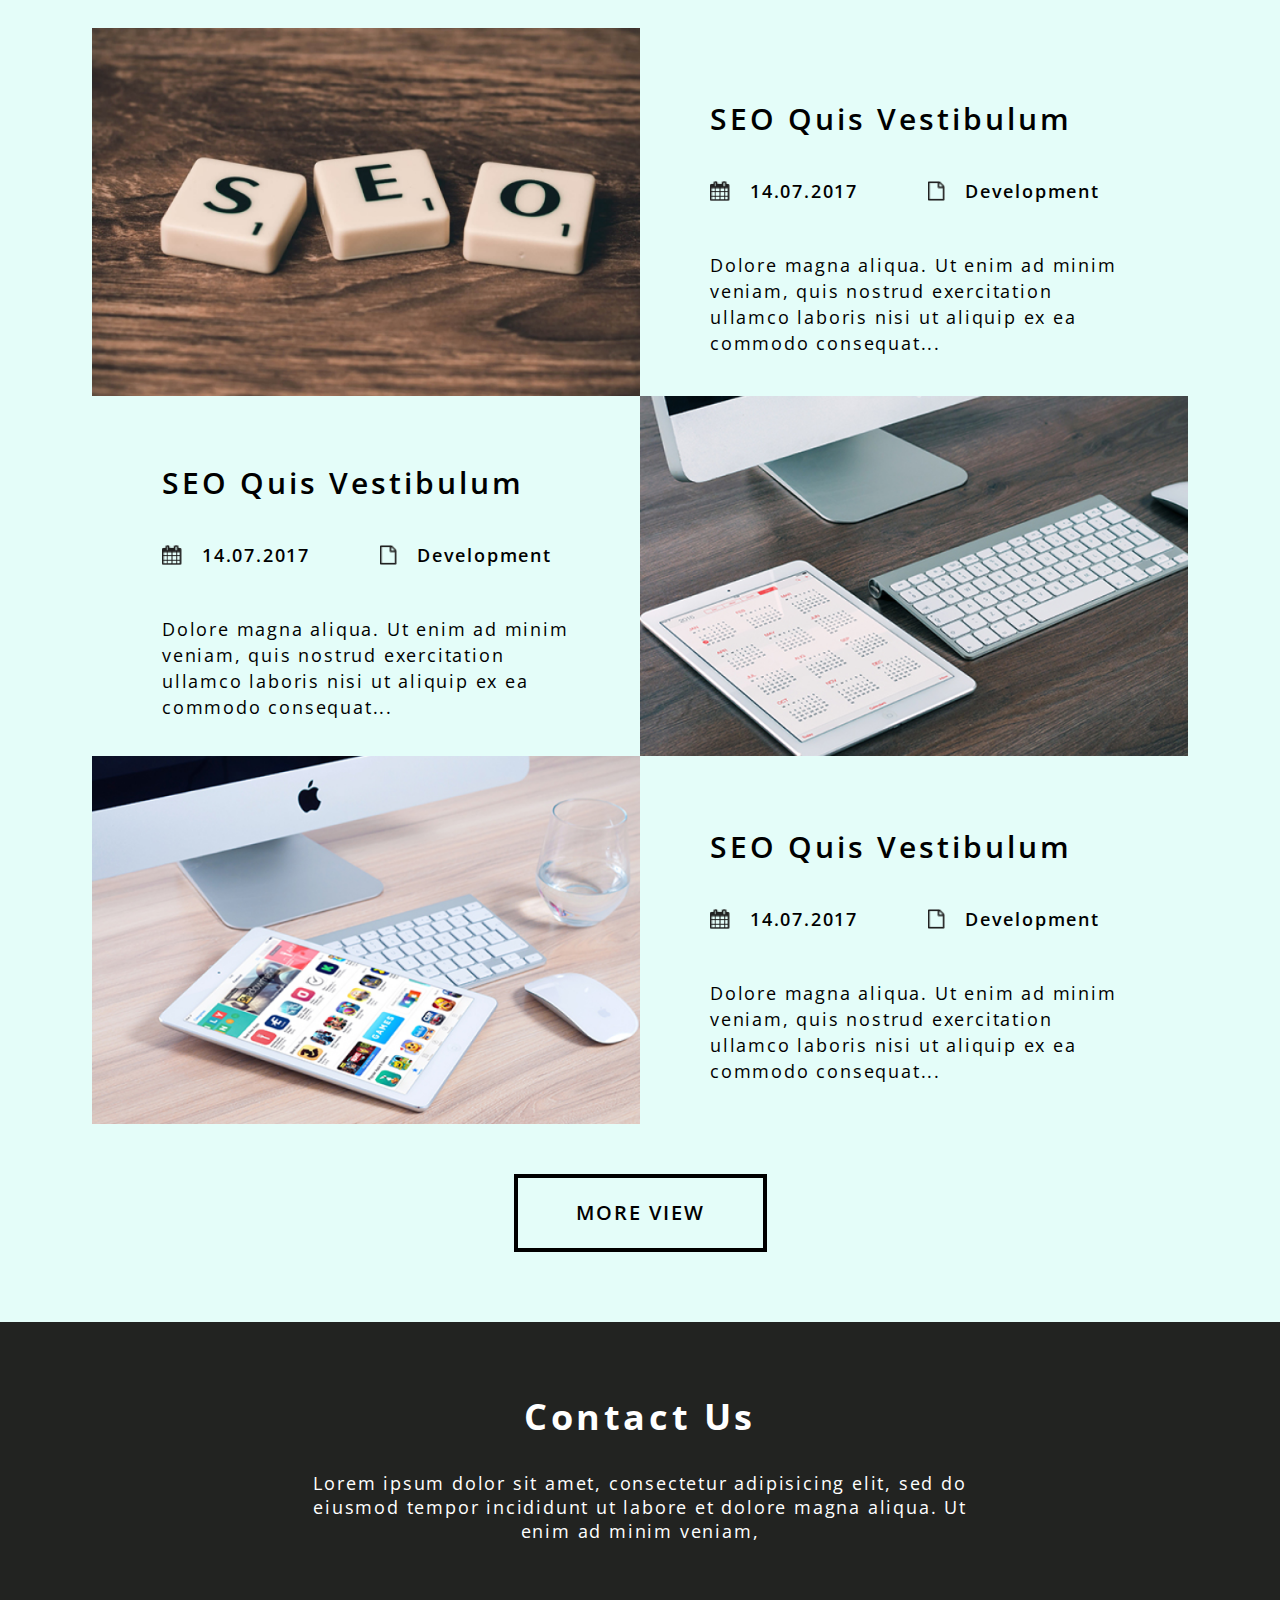
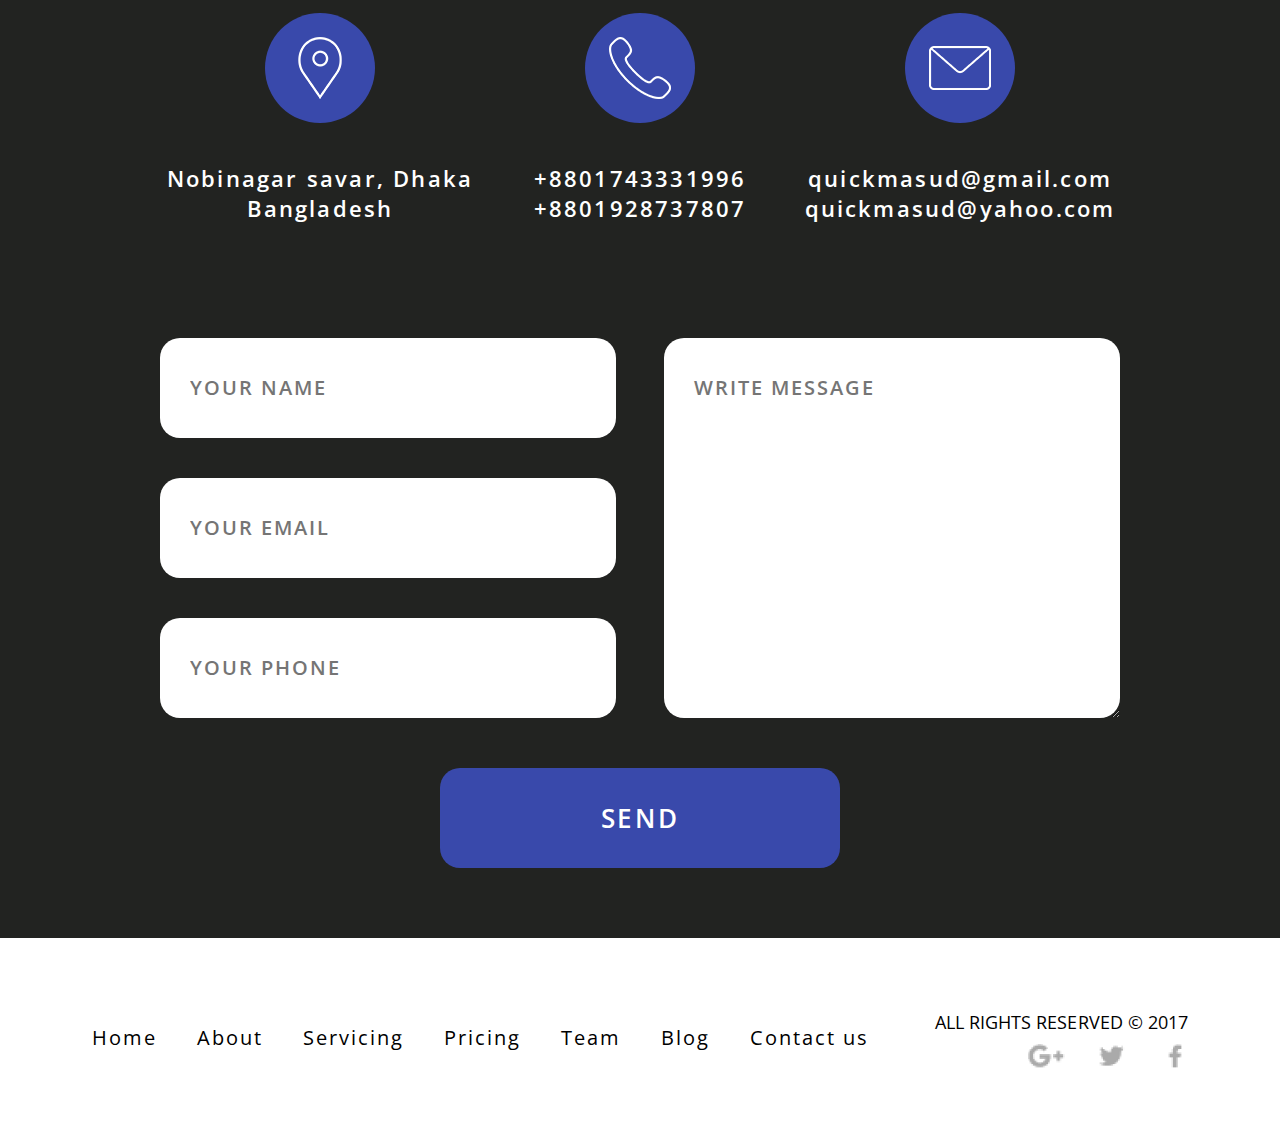
==== commit 143110a6: "services roll+" ====
--- a/index.html
+++ b/index.html
@@ -12,11 +12,11 @@
 <body>
 <div class="site-wrapper">
 
-<header class="header">
+<header class="header" id="masthead">
   <div class="header__container">
     <div class="header__logo">
-      <a class="header__logo-img" href="index.html">
-        <img src="img/logo.png" alt="logo-img">
+      <a class="header__logo-img" id="masthead" href="index.html">
+        <img src="img/logo.png" id="header-logo" alt="logo-img">
       </a>
       <h3 class="header__title">Web Development Project
       </h3>
@@ -45,8 +45,8 @@
     <h2 class="slide__title">Web development project</h2>
     <p class="slide__text">Very suitable to support all web development projects</p>
     <div class="slide__buttons">
-      <input class="slide__button slide__services-button" type="button" value="OUR SERVICES">
-      <input class="slide__button slide__hire-button" type="button" value="HIRE IS NOW">
+      <input class="slide__button slide__services-button" id="services-button" type="button" value="OUR SERVICES">
+      <input class="slide__button slide__hire-button" id="hire-button" type="button" value="HIRE IS NOW">
     </div>
     <a href="" class="slider__arrow">
       <img src="img/arrow.png" alt="">
@@ -90,7 +90,7 @@
       <img class="arrow-rollup" src="img/arrow-rollup.png" alt="menu-button" id="btnCloseServices">
     </a>
     <div class="content-block__content" id="services-content">
-      <div class="services__blocks">
+      <div class="services__blocks" id="services__blocks">
         <div class="services__block">
           <div class="services__block-top">
             <img class="services__block-img" src="img/smartphone-black.png" alt="">
@@ -144,8 +144,35 @@
 
           <input class="services__block-button" type="button" value="READ MORE">
         </div>
-      </div>
-      <input class="services__button" type="button" value="VIEW ALL">
+        <div class="services__block">
+          <div class="services__block-top">
+            <img class="services__block-img" src="img/smartphone-black.png" alt="">
+            <h4 class="services__block-title">Something</h4>
+            <p class="services__block-text">At vero eos et accusamus et iusto odio dignissimos ducimus qui blanditiis praesentium voluptatum iti atque corrupti quos.</p>
+          </div>
+
+          <input class="services__block-button" type="button" value="READ MORE">
+        </div>
+        <div class="services__block">
+          <div class="services__block-top">
+            <img class="services__block-img" src="img/smartphone-black.png" alt="">
+            <h4 class="services__block-title">Something</h4>
+            <p class="services__block-text">At vero eos et accusamus et iusto odio dignissimos ducimus qui blanditiis praesentium voluptatum iti atque corrupti quos.</p>
+          </div>
+
+          <input class="services__block-button" type="button" value="READ MORE">
+        </div>
+        <div class="services__block">
+          <div class="services__block-top">
+            <img class="services__block-img" src="img/smartphone-black.png" alt="">
+            <h4 class="services__block-title">Something</h4>
+            <p class="services__block-text">At vero eos et accusamus et iusto odio dignissimos ducimus qui blanditiis praesentium voluptatum iti atque corrupti quos.</p>
+          </div>
+
+          <input class="services__block-button" type="button" value="READ MORE">
+        </div>
+      </div>
+      <input class="services__button" id="services__button" type="button" value="VIEW ALL" onclick="expandServices()">
     </div>
   </div>
 </div><div class="price">
@@ -170,12 +197,12 @@
                 <p class="period">per month</p>
               </div>
             </div>
-            <a href="javascript:void(0);" class="content-block__arrow price-arrow" id="arrowAboutUs" onclick="openContentPrice()">
-              <img class="arrow-expand arrowTrue" src="img/arrow-expand-white.png" alt="menu-button" id="btnOpenPrice">
-              <img class="arrow-rollup" src="img/arrow-rollup-white.png" alt="menu-button" id="btnClosePrice">
-            </a>
-          </div>
-          <div class="bottom-group">
+            <a href="javascript:void(0);" class="content-block__arrow price-arrow" id="arrowAboutUs" onclick="openPriceFree()">
+              <img class="arrow-expand arrowTrue" src="img/arrow-expand-white.png" alt="menu-button" id="btnOpenPriceFree">
+              <img class="arrow-rollup" src="img/arrow-rollup-white.png" alt="menu-button" id="btnClosePriceFree">
+            </a>
+          </div>
+          <div class="bottom-group" id="benifitsPriceFree">
             <ul class="bottom-list">
               <li class="bottom-list-item">30 Free Trail</li>
               <li class="bottom-list-item">5 Free Projects</li>
@@ -197,12 +224,12 @@
                 <p class="period">per month</p>
               </div>
             </div>
-            <a href="javascript:void(0);" class="content-block__arrow price-arrow" id="arrowAboutUs" onclick="openContentPrice()">
-              <img class="arrow-expand arrowTrue" src="img/arrow-expand-white.png" alt="menu-button" id="btnOpenPrice">
-              <img class="arrow-rollup" src="img/arrow-rollup-white.png" alt="menu-button" id="btnClosePrice">
-            </a>
-          </div>
-          <div class="bottom-group">
+            <a href="javascript:void(0);" class="content-block__arrow price-arrow" id="arrowAboutUs" onclick="openPriceBasic()">
+              <img class="arrow-expand arrowTrue" src="img/arrow-expand-white.png" alt="menu-button" id="btnOpenPriceBasic">
+              <img class="arrow-rollup" src="img/arrow-rollup-white.png" alt="menu-button" id="btnClosePriceBasic">
+            </a>
+          </div>
+          <div class="bottom-group" id="benifitsPriceBasic">
             <ul class="bottom-list">
               <li class="bottom-list-item">30 Free Trail</li>
               <li class="bottom-list-item">5 Free Projects</li>
@@ -224,12 +251,12 @@
                 <p class="period">per month</p>
               </div>
             </div>
-            <a href="javascript:void(0);" class="content-block__arrow price-arrow" id="arrowAboutUs" onclick="openContentPrice()">
-              <img class="arrow-expand arrowTrue" src="img/arrow-expand-white.png" alt="menu-button" id="btnOpenPrice">
-              <img class="arrow-rollup" src="img/arrow-rollup-white.png" alt="menu-button" id="btnClosePrice">
-            </a>
-          </div>
-          <div class="bottom-group">
+            <a href="javascript:void(0);" class="content-block__arrow price-arrow" id="arrowAboutUs" onclick="openPriceUltimates()">
+              <img class="arrow-expand arrowTrue" src="img/arrow-expand-white.png" alt="menu-button" id="btnOpenPriceUltimates">
+              <img class="arrow-rollup" src="img/arrow-rollup-white.png" alt="menu-button" id="btnClosePriceUltimates">
+            </a>
+          </div>
+          <div class="bottom-group" id="benifitsPriceUltimates">
             <ul class="bottom-list">
               <li class="bottom-list-item">30 Free Trail</li>
               <li class="bottom-list-item">5 Free Projects</li>
@@ -313,7 +340,6 @@
         </div>
       </div>
       <div class="team__sliders">
-
         <input class="team__slider-button" type="button" value="">
         <input class="team__slider-button" type="button" value="">
         <input class="team__slider-button" type="button" value="">
@@ -338,10 +364,14 @@
               <h3>SEO Quis Vestibulum</h3>
             </a>
             <div class="blog__block-info">
-              <img src="img/calendar-icon.png" alt="" class="date-image">
-              <p class="date">14.07.2017</p>
-              <img src="img/doc-icon.png" alt="" class="theme-image">
-              <p class="theme">Development</p>
+              <div class="date">
+                <img src="img/calendar-icon.png" alt="" class="date-image">
+                <p class="date-text">14.07.2017</p>
+              </div>
+              <div class="theme">
+                <img src="img/doc-icon.png" alt="" class="theme-image">
+                <p class="theme-text">Development</p>
+              </div>
             </div>
             <p class="blog__block-text">Dolore magna aliqua. Ut enim ad minim veniam, quis nostrud exercitation ullamco laboris nisi ut aliquip ex ea commodo consequat...</p>
           </div>
@@ -353,10 +383,14 @@
               <h3>SEO Quis Vestibulum</h3>
             </a>
             <div class="blog__block-info">
-              <img src="img/calendar-icon.png" alt="" class="date-image">
-              <p class="date">14.07.2017</p>
-              <img src="img/doc-icon.png" alt="" class="theme-image">
-              <p class="theme">Development</p>
+              <div class="date">
+                <img src="img/calendar-icon.png" alt="" class="date-image">
+                <p class="date-text">14.07.2017</p>
+              </div>
+              <div class="theme">
+                <img src="img/doc-icon.png" alt="" class="theme-image">
+                <p class="theme-text">Development</p>
+              </div>
             </div>
             <p class="blog__block-text">Dolore magna aliqua. Ut enim ad minim veniam, quis nostrud exercitation ullamco laboris nisi ut aliquip ex ea commodo consequat...</p>
           </div>
@@ -368,10 +402,14 @@
               <h3>SEO Quis Vestibulum</h3>
             </a>
             <div class="blog__block-info">
-              <img src="img/calendar-icon.png" alt="" class="date-image">
-              <p class="date">14.07.2017</p>
-              <img src="img/doc-icon.png" alt="" class="theme-image">
-              <p class="theme">Development</p>
+              <div class="date">
+                <img src="img/calendar-icon.png" alt="" class="date-image">
+                <p class="date-text">14.07.2017</p>
+              </div>
+              <div class="theme">
+                <img src="img/doc-icon.png" alt="" class="theme-image">
+                <p class="theme-text">Development</p>
+              </div>
             </div>
             <p class="blog__block-text">Dolore magna aliqua. Ut enim ad minim veniam, quis nostrud exercitation ullamco laboris nisi ut aliquip ex ea commodo consequat...</p>
           </div>
@@ -390,37 +428,37 @@
     </a>
     <div class="content-block__content" id="contact-content">
       <div class="contact__group">
-        <a href="" class="contact__adress contact__group-item">
+        <div href="" class="contact__adress contact__group-item">
           <div class="contact__icon">
             <img class="contact__adress-icon" src="img/adress-icon.png" alt="">
           </div>
           <p class="contact__adress-text">Nobinagar savar, Dhaka Bangladesh
           </p>
-        </a>
-        <a href="" class="contact__phone contact__group-item">
+        </div>
+        <div href="" class="contact__phone contact__group-item">
           <div class="contact__icon">
             <img class="contact__phone-icon" src="img/phone-icon.png" alt="">
           </div>
           <p class="contact__phone-text">+8801743331996 +8801928737807
           </p>
-        </a>
-        <a href="" class="contact__email contact__group-item">
+        </div>
+        <div href="" class="contact__email contact__group-item">
           <div class="contact__icon">
             <img class="contact__email-icon" src="img/email-icon.png" alt="">
           </div>
           <p class="contact__email-text">quickmasud@gmail.com quickmasud@yahoo.com
           </p>
-        </a>
+        </div>
       </div>
       <form action="" class="contact__form">
         <div class="contact__forms">
           <div class="contact__form-left">
-            <input class="contact__form-input" type="text" placeholder="YOUR NAME" />
-            <input class="contact__form-input" type="email" placeholder="YOUR Email" />
-            <input class="contact__form-input" type="tel" placeholder="Your Phone" />
+            <input class="contact__form-input" type="text" placeholder="YOUR NAME" required/>
+            <input class="contact__form-input" type="email" placeholder="YOUR Email" required/>
+            <input class="contact__form-input" type="tel" placeholder="Your Phone" required/>
           </div>
           <div class="contact__form-right">
-            <textarea class="contact__form-input contact__text-area" type="text" placeholder="Write Message"></textarea>
+            <textarea class="contact__form-input contact__text-area" type="text" placeholder="Write Message" required></textarea>
           </div>
         </div>
         <input class="contact__form-button" type="button" value="SEND">
--- a/css/style.css
+++ b/css/style.css
@@ -393,7 +393,6 @@
   display: -webkit-box;
   display: -ms-flexbox;
   display: flex;
-  background-color: #FFFFFF;
 }
 @media (max-width: 469px) {
   .header .header__container .header__menu.responsive {
@@ -417,7 +416,6 @@
         -ms-flex-direction: column;
             flex-direction: column;
     text-align: right;
-    background-color: #FFFFFF;
     margin-right: 20px;
   }
   .header .header__container .header__menu.responsive .menu__list li a {
@@ -444,7 +442,6 @@
   display: flex;
   -ms-flex-wrap: wrap;
       flex-wrap: wrap;
-  background: #FFFFFF;
 }
 @media (max-width: 1095px) {
   .header .header__container .header__menu .menu__list {
@@ -466,7 +463,6 @@
   margin-left: 41px;
   margin-top: 6px;
   margin-bottom: 6px;
-  background: #FFFFFF;
 }
 @media (max-width: 1070px) {
   .header .header__container .header__menu .menu__list .menu__item {
@@ -517,6 +513,10 @@
   .header .header__container .header__menu .btn-close {
     display: none;
   }
+}
+
+.scrolled {
+  background: #F4EC98 !important;
 }
 
 .slide {
@@ -709,10 +709,6 @@
   background-color: transparent;
   text-transform: uppercase;
 }
-.slide .slide__container .slide__buttons .slide__services-button:hover {
-  background: #00897B;
-  border: 4px solid #00897B;
-}
 @media (max-width: 620px) {
   .slide .slide__container .slide__buttons .slide__services-button {
     padding: 10px 10px;
@@ -746,10 +742,6 @@
   color: #FFFFFF;
   background-color: transparent;
   text-transform: uppercase;
-}
-.slide .slide__container .slide__buttons .slide__hire-button:hover {
-  background: #00897B;
-  border: 4px solid #00897B;
 }
 @media (max-width: 620px) {
   .slide .slide__container .slide__buttons .slide__hire-button {
@@ -779,6 +771,9 @@
     line-height: 10px;
     border: 2px solid #FFFFFF;
   }
+  .slide .slide__container .slide__buttons .slide__button:hover {
+    border-width: 2px;
+  }
 }
 @media (max-width: 1032px) {
   .slide .slide__container .slide__buttons {
@@ -939,33 +934,47 @@
   margin-top: -27.5px;
   margin-bottom: 22.5px;
 }
+.services .services__container .services__blocks > * {
+  display: none;
+}
+.services .services__container .services__blocks > *:nth-child(-n+6) {
+  display: -webkit-box;
+  display: -ms-flexbox;
+  display: flex;
+}
 @media (max-width: 1264px) {
   .services .services__container .services__blocks {
     -ms-flex-pack: distribute;
         justify-content: space-around;
+    padding-left: 100px;
+    padding-right: 100px;
+  }
+}
+@media (max-width: 1264px) and (max-width: 1000px) {
+  .services .services__container .services__blocks {
     padding-left: 50px;
     padding-right: 50px;
   }
 }
-@media (max-width: 1264px) and (max-width: 853px) {
+@media (max-width: 1264px) and (max-width: 1000px) and (max-width: 853px) {
   .services .services__container .services__blocks {
     padding-left: 30px;
     padding-right: 30px;
   }
 }
-@media (max-width: 1264px) and (max-width: 853px) and (max-width: 813px) {
+@media (max-width: 1264px) and (max-width: 1000px) and (max-width: 853px) and (max-width: 813px) {
   .services .services__container .services__blocks {
     padding-left: 10px;
     padding-right: 10px;
   }
 }
-@media (max-width: 1264px) and (max-width: 853px) and (max-width: 813px) and (max-width: 773px) {
+@media (max-width: 1264px) and (max-width: 1000px) and (max-width: 853px) and (max-width: 813px) and (max-width: 773px) {
   .services .services__container .services__blocks {
     padding-left: 0;
     padding-right: 0;
   }
 }
-@media (max-width: 1264px) and (max-width: 853px) and (max-width: 813px) and (max-width: 773px) and (max-width: 701px) {
+@media (max-width: 1264px) and (max-width: 1000px) and (max-width: 853px) and (max-width: 813px) and (max-width: 773px) and (max-width: 701px) {
   .services .services__container .services__blocks {
     -ms-flex-wrap: nowrap;
         flex-wrap: nowrap;
@@ -982,11 +991,19 @@
     padding-left: 60px;
     padding-right: 60px;
   }
-  .services .services__container .services__blocks > *:not(:last-child) {
-    margin: 0 0 20px 0 !important;
-  }
-}
-@media (max-width: 1264px) and (max-width: 853px) and (max-width: 813px) and (max-width: 773px) and (max-width: 701px) and (max-width: 510px) {
+  .services .services__container .services__blocks > *:not(:first-child) {
+    margin: 20px 0 0 0 !important;
+  }
+  .services .services__container .services__blocks > *:nth-child(-n+6) {
+    display: none;
+  }
+  .services .services__container .services__blocks > *:nth-child(-n+3) {
+    display: -webkit-box;
+    display: -ms-flexbox;
+    display: flex;
+  }
+}
+@media (max-width: 1264px) and (max-width: 1000px) and (max-width: 853px) and (max-width: 813px) and (max-width: 773px) and (max-width: 701px) and (max-width: 510px) {
   .services .services__container .services__blocks {
     padding-left: 20px;
     padding-right: 20px;
@@ -994,16 +1011,13 @@
     margin-bottom: 30px;
   }
 }
-@media (max-width: 1264px) and (max-width: 853px) and (max-width: 813px) and (max-width: 773px) and (max-width: 701px) and (max-width: 510px) and (max-width: 420px) {
+@media (max-width: 1264px) and (max-width: 1000px) and (max-width: 853px) and (max-width: 813px) and (max-width: 773px) and (max-width: 701px) and (max-width: 510px) and (max-width: 420px) {
   .services .services__container .services__blocks {
     padding-left: 0;
     padding-right: 0;
   }
 }
 .services .services__container .services__blocks .services__block {
-  display: -webkit-box;
-  display: -ms-flexbox;
-  display: flex;
   -webkit-box-orient: vertical;
   -webkit-box-direction: normal;
       -ms-flex-direction: column;
@@ -1014,24 +1028,24 @@
   text-align: center;
   background: #FFFFFF;
 }
-@media (max-width: 1165px) {
+@media (max-width: 1264px) {
   .services .services__container .services__blocks .services__block {
     width: 40%;
   }
 }
-@media (max-width: 1165px) and (max-width: 773px) {
+@media (max-width: 1264px) and (max-width: 773px) {
   .services .services__container .services__blocks .services__block {
     width: 42%;
   }
 }
-@media (max-width: 1165px) and (max-width: 773px) and (max-width: 701px) {
+@media (max-width: 1264px) and (max-width: 773px) and (max-width: 701px) {
   .services .services__container .services__blocks .services__block {
     width: 100%;
     margin: 0 0;
     padding: 30px 40px;
   }
 }
-@media (max-width: 1165px) and (max-width: 773px) and (max-width: 701px) and (max-width: 320px) {
+@media (max-width: 1264px) and (max-width: 773px) and (max-width: 701px) and (max-width: 320px) {
   .services .services__container .services__blocks .services__block {
     width: 300px;
     padding: 30px 60px;
@@ -1138,10 +1152,6 @@
       -ms-grid-row-align: center;
       align-self: center;
 }
-.services .services__container .services__blocks .services__block .services__block-button:hover {
-  background: #00897B;
-  border: 2px solid #00897B;
-}
 @media (max-width: 320px) {
   .services .services__container .services__blocks .services__block .services__block-button {
     margin-top: 0;
@@ -1167,10 +1177,20 @@
   color: #FFFFFF;
   border-color: #FFFFFF;
 }
-.services .services__container .services__blocks .services__block:hover .services__block-button:hover {
-  background: #FFFFFF;
-  color: #000000;
-  border-color: #000000;
+.services .services__container .services__blocks-vision > *:nth-child(-n+6) {
+  display: -webkit-box;
+  display: -ms-flexbox;
+  display: flex;
+}
+.services .services__container .services__blocks-vision > *:nth-child(-n+3) {
+  display: -webkit-box;
+  display: -ms-flexbox;
+  display: flex;
+}
+.services .services__container .services__blocks-vision > * {
+  display: -webkit-box;
+  display: -ms-flexbox;
+  display: flex;
 }
 .services .services__container .services__button {
   display: -webkit-box;
@@ -1205,14 +1225,17 @@
   letter-spacing: 0.1em;
   background-color: transparent;
 }
-.services .services__container .services__button:hover {
-  background: #00897B;
-  border: 4px solid #00897B;
-}
-.services .services__container .services__button:hover {
-  color: #FFFFFF;
-  background: #00897B;
-  border: 4px solid #00897B;
+
+.active-service-button {
+  background: #FFFFFF !important;
+  color: #000000 !important;
+  border-color: #000000 !important;
+}
+
+.active-serv-price-blog-btn {
+  color: #FFFFFF !important;
+  background: #00897B !important;
+  border: 4px solid #00897B !important;
 }
 
 .price {
@@ -1582,10 +1605,6 @@
   letter-spacing: 0.1em;
   text-transform: uppercase;
 }
-.price .price__container .price__blocks .price__block .bottom-group .price__block-button:hover {
-  background: #00897B;
-  border: 2px solid #00897B;
-}
 @media (max-width: 900px) {
   .price .price__container .price__blocks .price__block .bottom-group .price__block-button {
     padding: 12px 10px;
@@ -1614,6 +1633,16 @@
 .team .team__container {
   width: 85.625%;
 }
+@media (max-width: 1200px) {
+  .team .team__container {
+    width: 90%;
+  }
+}
+@media (max-width: 1200px) and (max-width: 1100px) {
+  .team .team__container {
+    width: 100%;
+  }
+}
 .team .team__container .team__blocks {
   width: 100%;
   display: -webkit-box;
@@ -1625,6 +1654,8 @@
   margin-bottom: 115px;
 }
 .team .team__container .team__blocks .team__block {
+  width: 28.4671532847%;
+  min-width: 320px;
   display: -webkit-box;
   display: -ms-flexbox;
   display: flex;
@@ -1637,6 +1668,8 @@
           align-items: center;
 }
 .team .team__container .team__blocks .team__block .team__image {
+  width: 100%;
+  min-width: 320px;
   margin-bottom: 40px;
 }
 .team .team__container .team__blocks .team__block .team__member-name {
@@ -1719,6 +1752,16 @@
 .blog .blog__container {
   width: 85.625%;
 }
+@media (max-width: 1200px) {
+  .blog .blog__container {
+    width: 90%;
+  }
+}
+@media (max-width: 1200px) and (max-width: 1100px) {
+  .blog .blog__container {
+    width: 100%;
+  }
+}
 .blog .blog__container .blog__blocks {
   width: 100%;
   display: -webkit-box;
@@ -1728,9 +1771,6 @@
   -webkit-box-direction: normal;
       -ms-flex-direction: column;
           flex-direction: column;
-  -webkit-box-pack: justify;
-      -ms-flex-pack: justify;
-          justify-content: space-between;
   margin-bottom: 50px;
 }
 .blog .blog__container .blog__blocks > *:nth-child(2n) {
@@ -1739,29 +1779,113 @@
       -ms-flex-direction: row-reverse;
           flex-direction: row-reverse;
 }
+@media (max-width: 700px) {
+  .blog .blog__container .blog__blocks > *:nth-child(2n) {
+    -webkit-box-orient: horizontal;
+    -webkit-box-direction: normal;
+        -ms-flex-direction: row;
+            flex-direction: row;
+  }
+}
+@media (max-width: 700px) {
+  .blog .blog__container .blog__blocks {
+    margin-bottom: 30px;
+  }
+  .blog .blog__container .blog__blocks > *:not(:last-child) {
+    margin-bottom: 24px;
+  }
+}
 .blog .blog__container .blog__blocks .blog__block {
   display: -webkit-box;
   display: -ms-flexbox;
   display: flex;
+  -webkit-box-align: center;
+      -ms-flex-align: center;
+          align-items: center;
+}
+@media (max-width: 550px) {
+  .blog .blog__container .blog__blocks .blog__block {
+    -webkit-box-pack: center;
+        -ms-flex-pack: center;
+            justify-content: center;
+  }
 }
 .blog .blog__container .blog__blocks .blog__block .blog__image {
   width: 50%;
 }
+@media (max-width: 700px) {
+  .blog .blog__container .blog__blocks .blog__block .blog__image {
+    max-width: 30%;
+  }
+}
+@media (max-width: 700px) and (max-width: 600px) {
+  .blog .blog__container .blog__blocks .blog__block .blog__image {
+    max-width: 20%;
+    min-width: 100px;
+  }
+}
 .blog .blog__container .blog__blocks .blog__block .blog__block-preview {
-  width: 50%;
   padding-top: 80px;
   padding-left: 70px;
   padding-right: 70px;
+  padding-bottom: 10px;
+}
+@media (max-width: 1500px) {
+  .blog .blog__container .blog__blocks .blog__block .blog__block-preview {
+    padding-top: 50px;
+  }
+}
+@media (max-width: 1500px) and (max-width: 1200px) {
+  .blog .blog__container .blog__blocks .blog__block .blog__block-preview {
+    padding-top: 30px;
+    padding-left: 30px;
+    padding-right: 30px;
+  }
+}
+@media (max-width: 1500px) and (max-width: 1200px) and (max-width: 1000px) {
+  .blog .blog__container .blog__blocks .blog__block .blog__block-preview {
+    padding-top: 20px;
+    padding-left: 10px;
+    padding-right: 10px;
+  }
+}
+@media (max-width: 1500px) and (max-width: 1200px) and (max-width: 1000px) and (max-width: 700px) {
+  .blog .blog__container .blog__blocks .blog__block .blog__block-preview {
+    padding-top: 0;
+    padding-left: 8px;
+    padding-right: 10px;
+  }
+}
+@media (max-width: 1500px) and (max-width: 1200px) and (max-width: 1000px) and (max-width: 700px) and (max-width: 550px) {
+  .blog .blog__container .blog__blocks .blog__block .blog__block-preview {
+    padding-right: 0;
+    padding-bottom: 0;
+  }
 }
 .blog .blog__container .blog__blocks .blog__block .blog__block-preview .blog__block-title h3 {
   font-style: normal;
   font-weight: 600;
   font-size: 30px;
   line-height: 22px;
-  /* identical to box height, or 73% */
   letter-spacing: 0.1em;
   color: #000000;
   margin-bottom: 50px;
+}
+@media (max-width: 900px) {
+  .blog .blog__container .blog__blocks .blog__block .blog__block-preview .blog__block-title h3 {
+    margin-bottom: 20px;
+    font-size: 20px;
+  }
+}
+@media (max-width: 900px) and (max-width: 750px) {
+  .blog .blog__container .blog__blocks .blog__block .blog__block-preview .blog__block-title h3 {
+    font-size: 16px;
+  }
+}
+@media (max-width: 900px) and (max-width: 750px) and (max-width: 700px) {
+  .blog .blog__container .blog__blocks .blog__block .blog__block-preview .blog__block-title h3 {
+    margin-bottom: 11px;
+  }
 }
 .blog .blog__container .blog__blocks .blog__block .blog__block-preview .blog__block-title:hover h3 {
   color: #00897B;
@@ -1782,14 +1906,76 @@
       -ms-flex-align: center;
           align-items: center;
 }
-.blog .blog__container .blog__blocks .blog__block .blog__block-preview .blog__block-info .date-image {
+@media (max-width: 900px) {
+  .blog .blog__container .blog__blocks .blog__block .blog__block-preview .blog__block-info {
+    margin-bottom: 20px;
+    font-size: 16px;
+  }
+}
+@media (max-width: 900px) and (max-width: 750px) {
+  .blog .blog__container .blog__blocks .blog__block .blog__block-preview .blog__block-info {
+    font-size: 14px;
+  }
+}
+@media (max-width: 900px) and (max-width: 750px) and (max-width: 700px) {
+  .blog .blog__container .blog__blocks .blog__block .blog__block-preview .blog__block-info {
+    margin-bottom: 11px;
+  }
+}
+@media (max-width: 900px) and (max-width: 750px) and (max-width: 700px) and (max-width: 550px) {
+  .blog .blog__container .blog__blocks .blog__block .blog__block-preview .blog__block-info {
+    -webkit-box-orient: vertical;
+    -webkit-box-direction: normal;
+        -ms-flex-direction: column;
+            flex-direction: column;
+    -webkit-box-align: baseline;
+        -ms-flex-align: baseline;
+            align-items: baseline;
+    margin-bottom: 0;
+  }
+}
+.blog .blog__container .blog__blocks .blog__block .blog__block-preview .blog__block-info .date {
+  display: -webkit-box;
+  display: -ms-flexbox;
+  display: flex;
+  -webkit-box-align: center;
+      -ms-flex-align: center;
+          align-items: center;
+  margin-right: 70px;
+}
+@media (max-width: 900px) {
+  .blog .blog__container .blog__blocks .blog__block .blog__block-preview .blog__block-info .date {
+    margin-right: 50px;
+  }
+}
+@media (max-width: 900px) and (max-width: 750px) {
+  .blog .blog__container .blog__blocks .blog__block .blog__block-preview .blog__block-info .date {
+    margin-right: 20px;
+  }
+}
+.blog .blog__container .blog__blocks .blog__block .blog__block-preview .blog__block-info .date .date-image {
   margin-right: 20px;
 }
-.blog .blog__container .blog__blocks .blog__block .blog__block-preview .blog__block-info .date {
-  margin-right: 70px;
-}
-.blog .blog__container .blog__blocks .blog__block .blog__block-preview .blog__block-info .theme-image {
+@media (max-width: 900px) {
+  .blog .blog__container .blog__blocks .blog__block .blog__block-preview .blog__block-info .date .date-image {
+    margin-right: 10px;
+  }
+}
+.blog .blog__container .blog__blocks .blog__block .blog__block-preview .blog__block-info .theme {
+  display: -webkit-box;
+  display: -ms-flexbox;
+  display: flex;
+  -webkit-box-align: center;
+      -ms-flex-align: center;
+          align-items: center;
+}
+.blog .blog__container .blog__blocks .blog__block .blog__block-preview .blog__block-info .theme .theme-image {
   margin-right: 20px;
+}
+@media (max-width: 900px) {
+  .blog .blog__container .blog__blocks .blog__block .blog__block-preview .blog__block-info .theme .theme-image {
+    margin-right: 10px;
+  }
 }
 .blog .blog__container .blog__blocks .blog__block .blog__block-preview .blog__block-text {
   font-family: Open Sans;
@@ -1800,6 +1986,21 @@
   /* or 144% */
   letter-spacing: 0.1em;
   color: #000000;
+}
+@media (max-width: 900px) {
+  .blog .blog__container .blog__blocks .blog__block .blog__block-preview .blog__block-text {
+    font-size: 16px;
+  }
+}
+@media (max-width: 900px) and (max-width: 750px) {
+  .blog .blog__container .blog__blocks .blog__block .blog__block-preview .blog__block-text {
+    font-size: 14px;
+  }
+}
+@media (max-width: 900px) and (max-width: 750px) and (max-width: 550px) {
+  .blog .blog__container .blog__blocks .blog__block .blog__block-preview .blog__block-text {
+    display: none;
+  }
 }
 .blog .blog__container .blog__button {
   display: -webkit-box;
@@ -1834,18 +2035,25 @@
   letter-spacing: 0.1em;
   background-color: transparent;
 }
-.blog .blog__container .blog__button:hover {
-  background: #00897B;
-  border: 4px solid #00897B;
-}
-.blog .blog__container .blog__button:hover {
-  color: #FFFFFF;
-  background: #00897B;
-  border: 4px solid #00897B;
+@media (max-width: 550px) {
+  .blog .blog__container .blog__button {
+    padding: 9px 13px;
+    font-size: 16px;
+  }
 }
 
 .contact {
   background: #222321;
+}
+@media (max-width: 1200px) {
+  .contact .contact__container {
+    width: 90%;
+  }
+}
+@media (max-width: 1200px) and (max-width: 1100px) {
+  .contact .contact__container {
+    width: 100%;
+  }
 }
 .contact .contact__container .content-block__title {
   color: #FFFFFF;
@@ -1863,8 +2071,23 @@
           justify-content: space-between;
   margin-bottom: 115px;
 }
+@media (max-width: 800px) {
+  .contact .contact__container .contact__group {
+    -webkit-box-orient: vertical;
+    -webkit-box-direction: normal;
+        -ms-flex-direction: column;
+            flex-direction: column;
+    -webkit-box-align: center;
+        -ms-flex-align: center;
+            align-items: center;
+    margin-bottom: 40px;
+  }
+  .contact .contact__container .contact__group > *:not(:last-child) {
+    margin-bottom: 30px;
+  }
+}
 .contact .contact__container .contact__group .contact__group-item {
-  max-width: 308px;
+  max-width: 320px;
   display: -webkit-box;
   display: -ms-flexbox;
   display: flex;
@@ -1905,6 +2128,11 @@
   letter-spacing: 0.1em;
   color: #FFFFFF;
 }
+@media (max-width: 800px) {
+  .contact .contact__container .contact__group .contact__group-item p {
+    font-size: 20px;
+  }
+}
 .contact .contact__container .contact__form {
   width: 100%;
   display: -webkit-box;
@@ -1926,6 +2154,18 @@
           justify-content: space-between;
   margin-bottom: 50px;
 }
+@media (max-width: 550px) {
+  .contact .contact__container .contact__form .contact__forms {
+    -webkit-box-orient: vertical;
+    -webkit-box-direction: normal;
+        -ms-flex-direction: column;
+            flex-direction: column;
+    -webkit-box-align: center;
+        -ms-flex-align: center;
+            align-items: center;
+    margin-bottom: 16px;
+  }
+}
 .contact .contact__container .contact__form .contact__forms .contact__form-left {
   width: 47.5%;
   display: -webkit-box;
@@ -1939,8 +2179,24 @@
 .contact .contact__container .contact__form .contact__forms .contact__form-left > *:not(:last-child) {
   margin-bottom: 40px;
 }
+@media (max-width: 550px) {
+  .contact .contact__container .contact__form .contact__forms .contact__form-left > *:not(:last-child) {
+    margin-bottom: 15px;
+  }
+}
+@media (max-width: 550px) {
+  .contact .contact__container .contact__form .contact__forms .contact__form-left {
+    width: 100%;
+    margin-bottom: 15px;
+  }
+}
 .contact .contact__container .contact__form .contact__forms .contact__form-right {
   width: 47.5%;
+}
+@media (max-width: 550px) {
+  .contact .contact__container .contact__form .contact__forms .contact__form-right {
+    width: 100%;
+  }
 }
 .contact .contact__container .contact__form .contact__forms .contact__form-input {
   background: #FFFFFF;
@@ -1958,9 +2214,16 @@
   padding-left: 30px;
   padding-bottom: 36px;
 }
+@media (max-width: 800px) {
+  .contact .contact__container .contact__form .contact__forms .contact__form-input {
+    padding-top: 16px;
+    padding-bottom: 16px;
+  }
+}
 .contact .contact__container .contact__form .contact__forms .contact__text-area {
   width: 100%;
   height: 100%;
+  min-height: 150px;
 }
 .contact .contact__container .contact__form .contact__form-button {
   -ms-flex-item-align: center;
@@ -1979,6 +2242,12 @@
   text-transform: uppercase;
   color: #FFFFFF;
 }
+@media (max-width: 800px) {
+  .contact .contact__container .contact__form .contact__form-button {
+    min-width: 300px;
+    padding: 16px 15px;
+  }
+}
 .contact .contact__container .contact__form .contact__form-button:hover {
   background: #00897B;
 }
@@ -1996,7 +2265,33 @@
           justify-content: space-between;
   margin: 0 auto;
   padding-top: 70px;
-  padding-bottom: 60px;
+  padding-bottom: 59px;
+}
+@media (max-width: 1250px) {
+  .footer .footer__container {
+    padding-top: 63px;
+  }
+}
+@media (max-width: 1250px) and (max-width: 1000px) {
+  .footer .footer__container {
+    padding-top: 40px;
+    padding-bottom: 40px;
+  }
+}
+@media (max-width: 1250px) and (max-width: 1000px) and (max-width: 840px) {
+  .footer .footer__container {
+    padding-top: 23px;
+    padding-bottom: 23px;
+  }
+}
+@media (max-width: 1250px) and (max-width: 1000px) and (max-width: 840px) and (max-width: 703px) {
+  .footer .footer__container {
+    padding-top: 20px;
+    padding-bottom: 25px;
+    width: 100%;
+    padding-left: 10px;
+    padding-right: 10px;
+  }
 }
 .footer .footer__container .footer__menu {
   -ms-flex-item-align: center;
@@ -2007,9 +2302,33 @@
   display: -webkit-box;
   display: -ms-flexbox;
   display: flex;
+  -ms-flex-wrap: wrap;
+      flex-wrap: wrap;
+}
+@media (max-width: 1250px) {
+  .footer .footer__container .footer__menu .menu__list {
+    -webkit-box-pack: center;
+        -ms-flex-pack: center;
+            justify-content: center;
+  }
+}
+@media (max-width: 1250px) and (max-width: 703px) {
+  .footer .footer__container .footer__menu .menu__list {
+    -webkit-box-orient: vertical;
+    -webkit-box-direction: normal;
+        -ms-flex-direction: column;
+            flex-direction: column;
+  }
 }
 .footer .footer__container .footer__menu .menu__list .menu__item {
+  padding: 6px 0;
   margin-right: 40px;
+}
+@media (max-width: 703px) {
+  .footer .footer__container .footer__menu .menu__list .menu__item {
+    padding: 0 0;
+    margin-right: 0;
+  }
 }
 .footer .footer__container .footer__menu .menu__list .menu__item a {
   font-style: normal;
@@ -2021,6 +2340,12 @@
   color: #000000;
   white-space: nowrap;
 }
+@media (max-width: 703px) {
+  .footer .footer__container .footer__menu .menu__list .menu__item a {
+    font-size: 22px;
+    line-height: 32px;
+  }
+}
 .footer .footer__container .footer__menu .menu__list .menu__item a:hover {
   color: #00897B;
 }
@@ -2032,13 +2357,14 @@
   -webkit-box-direction: normal;
       -ms-flex-direction: column;
           flex-direction: column;
+  -ms-flex-line-pack: end;
+      align-content: flex-end;
 }
 .footer .footer__container .footer__site-sign .footer__text-copyright {
   font-style: normal;
   font-weight: normal;
   font-size: 18px;
   line-height: 28px;
-  /* identical to box height, or 156% */
   display: -webkit-box;
   display: -ms-flexbox;
   display: flex;
@@ -2049,16 +2375,43 @@
   text-transform: uppercase;
   color: #000000;
   margin-bottom: 8px;
+  text-align: right;
+  white-space: nowrap;
+}
+@media (max-width: 703px) {
+  .footer .footer__container .footer__site-sign .footer__text-copyright {
+    margin-top: 11px;
+    margin-bottom: 15px;
+    font-size: 14px;
+    line-height: 16px;
+    text-align: right;
+    white-space: normal;
+  }
 }
 .footer .footer__container .footer__site-sign .footer__socials {
   -ms-flex-item-align: end;
       align-self: flex-end;
 }
+@media (max-width: 703px) {
+  .footer .footer__container .footer__site-sign .footer__socials > * > * {
+    max-height: 20px;
+  }
+}
 .footer .footer__container .footer__site-sign .footer__socials .footer__link-twitter {
   margin-left: 13.33px;
 }
+@media (max-width: 703px) {
+  .footer .footer__container .footer__site-sign .footer__socials .footer__link-twitter {
+    margin-left: 10px;
+  }
+}
 .footer .footer__container .footer__site-sign .footer__socials .footer__link-fb {
   margin-left: 30px;
+}
+@media (max-width: 703px) {
+  .footer .footer__container .footer__site-sign .footer__socials .footer__link-fb {
+    margin-left: 24px;
+  }
 }
 .footer .footer__container .footer__site-sign .footer__socials > * img:hover {
   -webkit-filter: invert(39%) sepia(76%) saturate(500%) hue-rotate(127deg) brightness(91%) contrast(1.2);
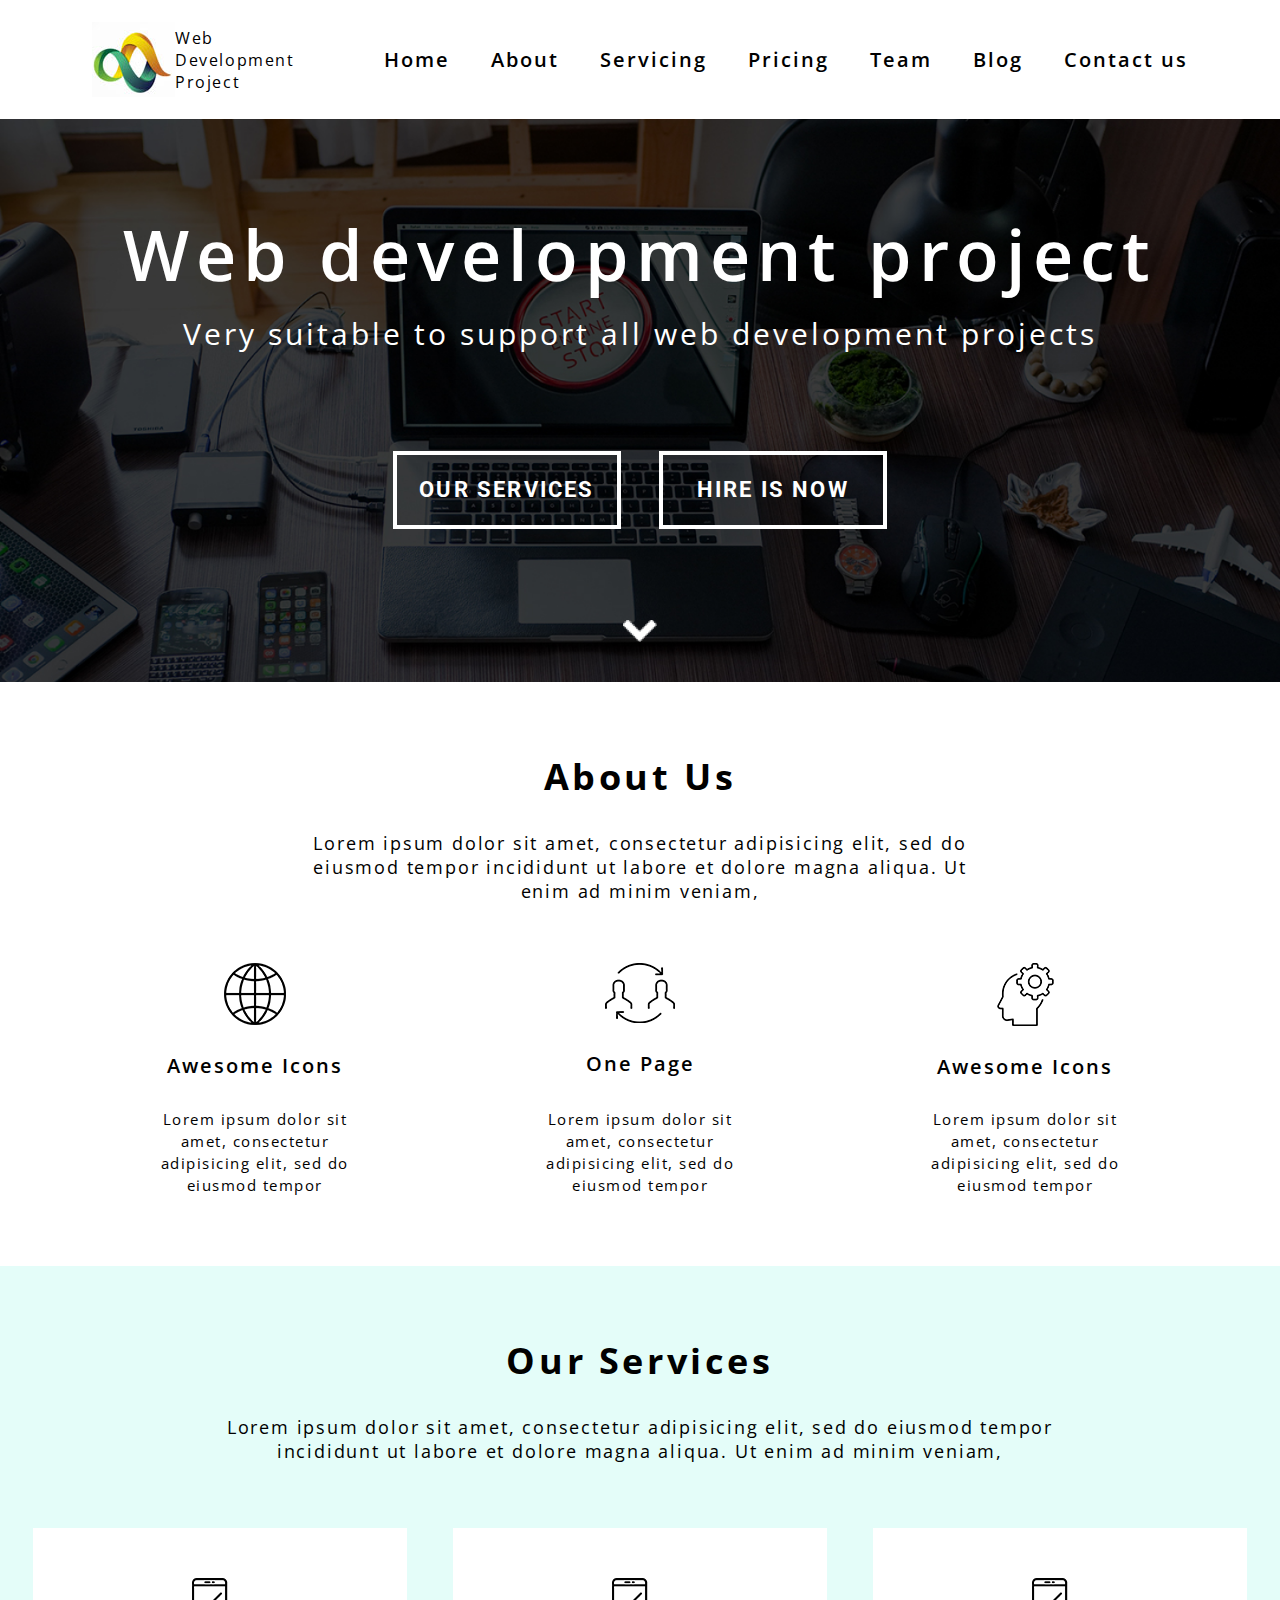
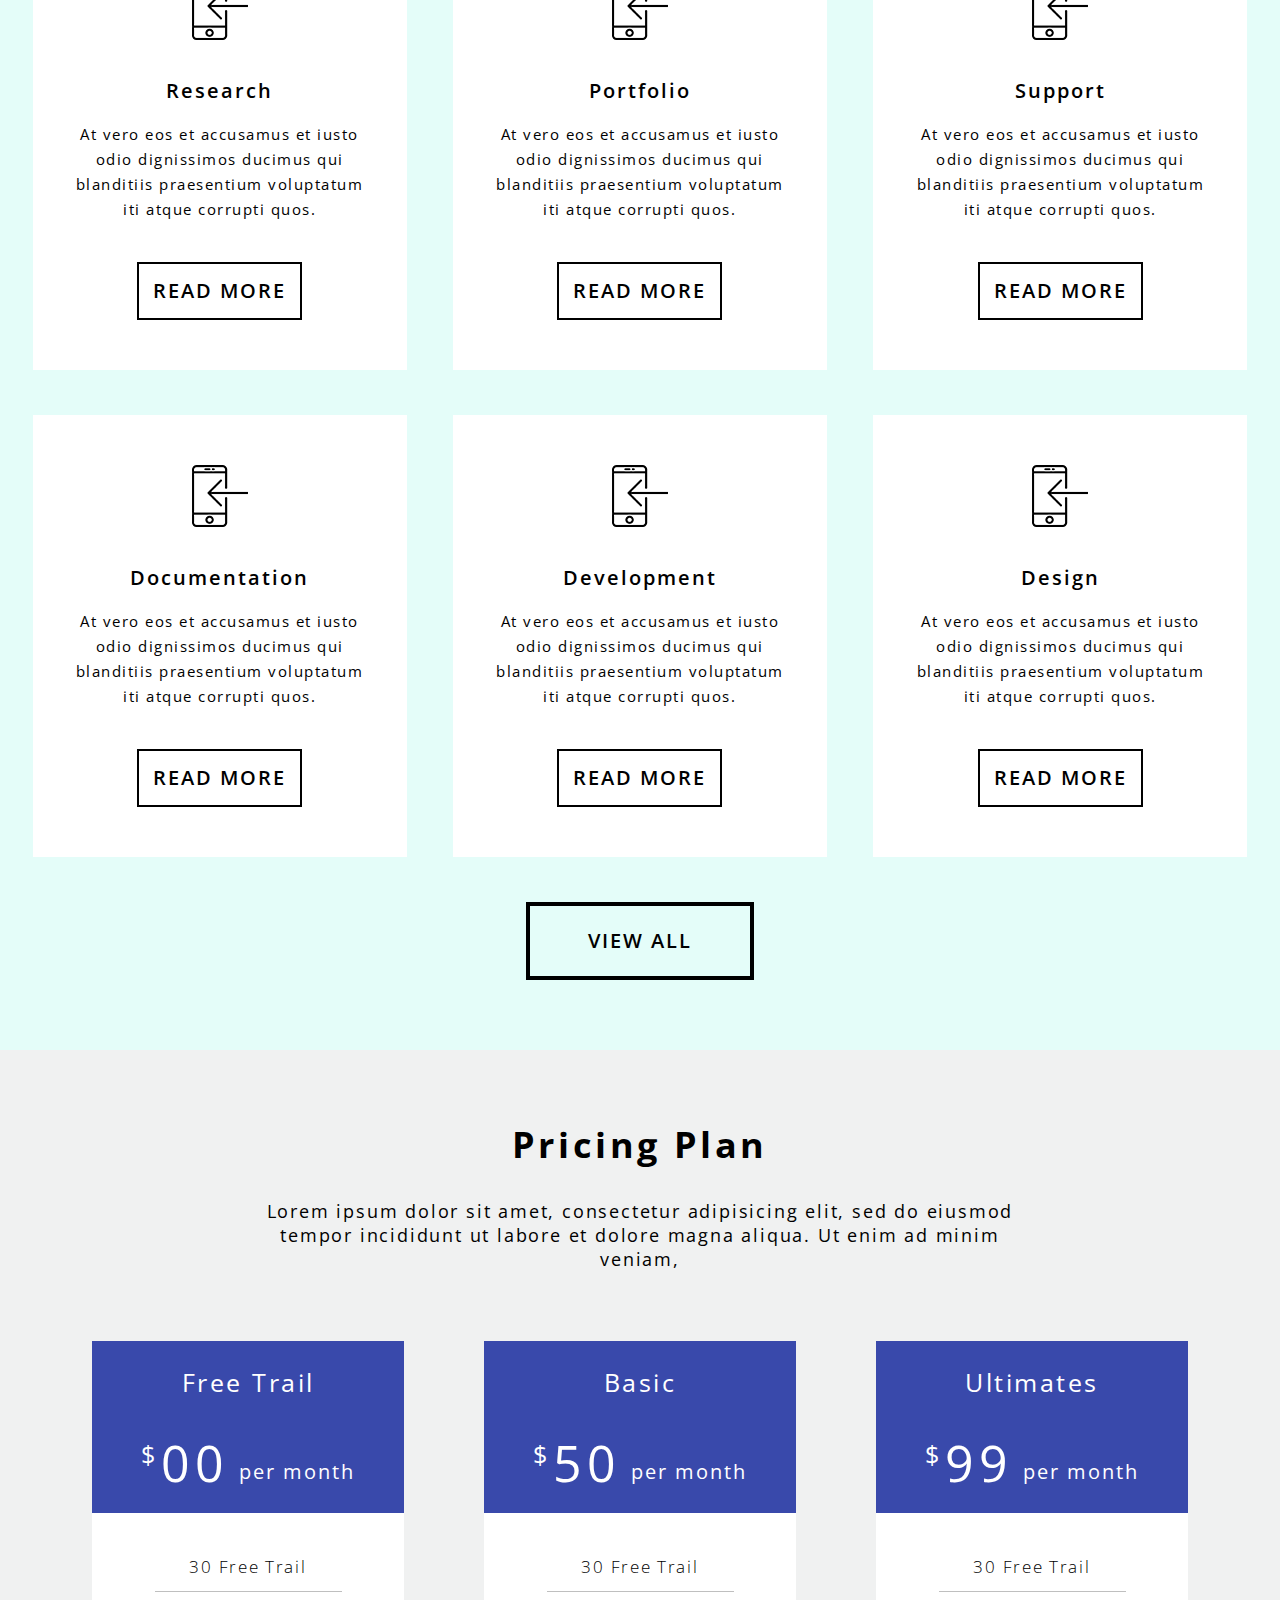
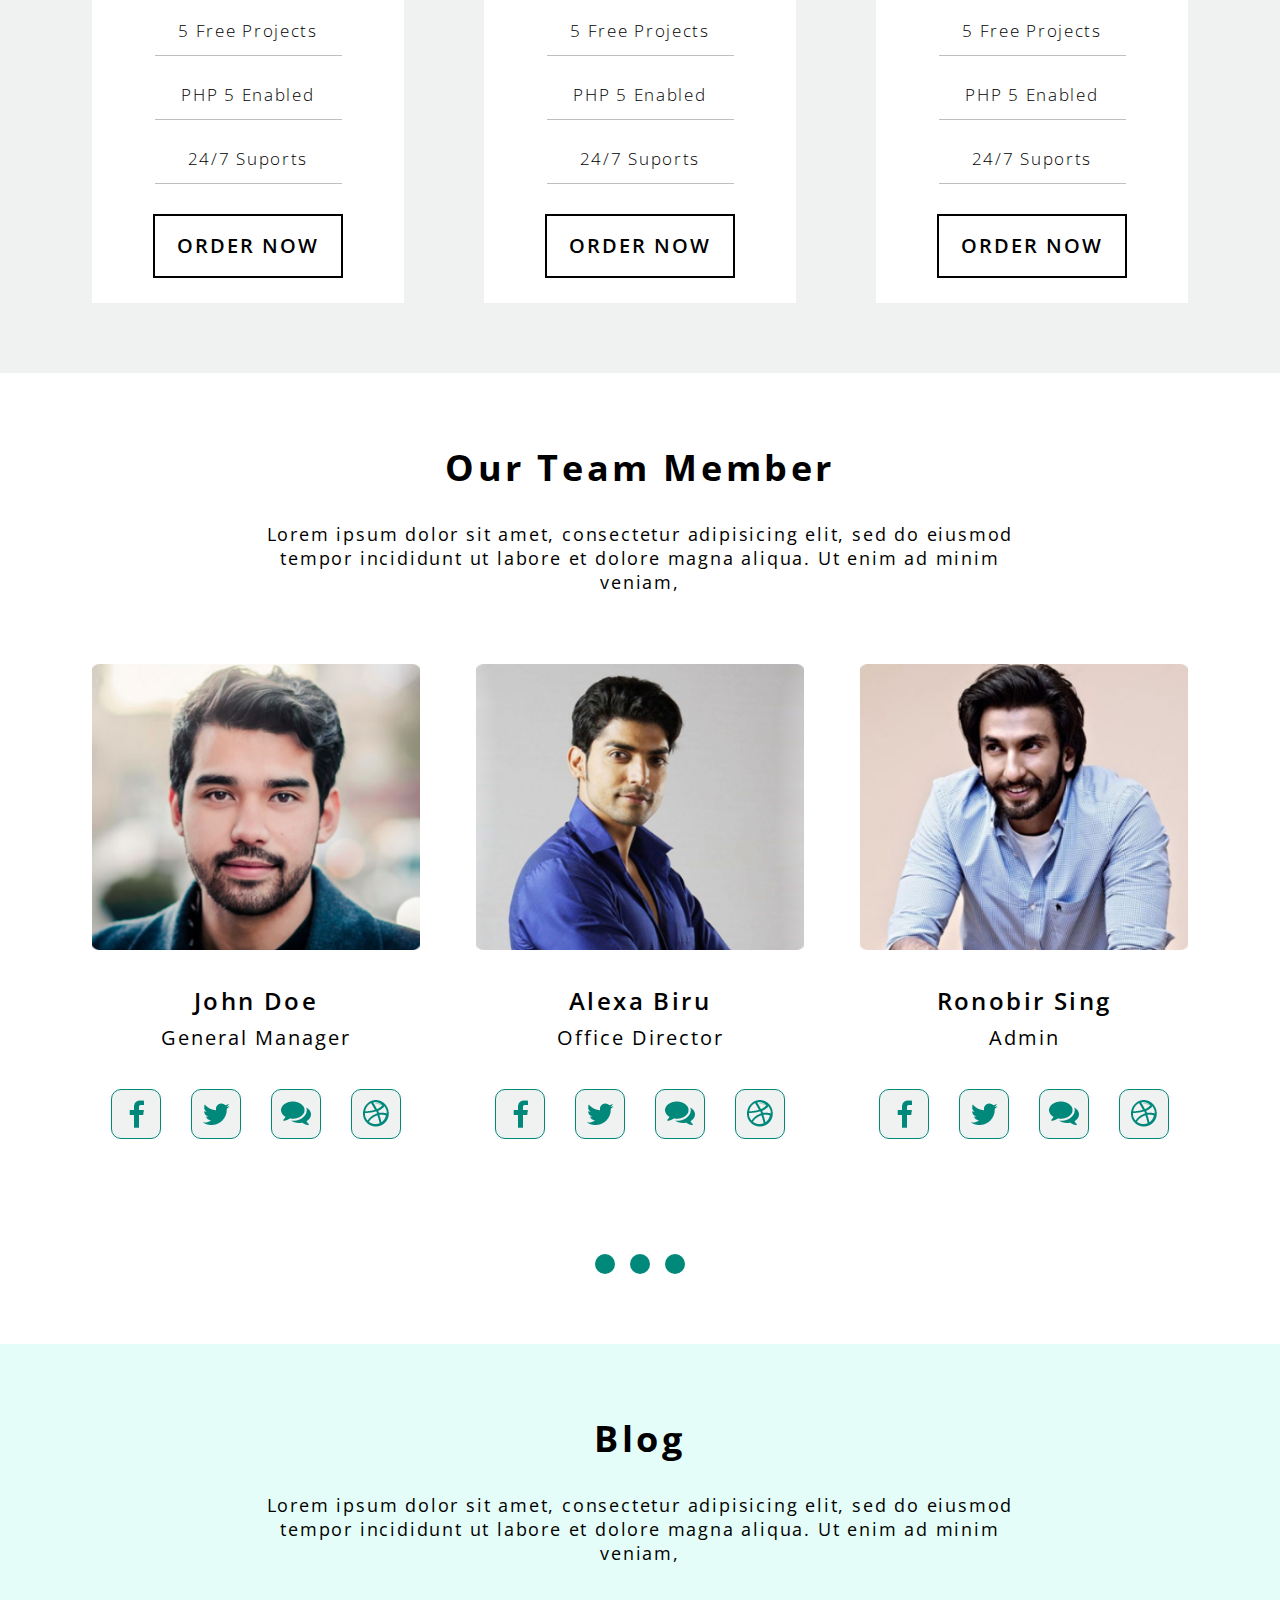
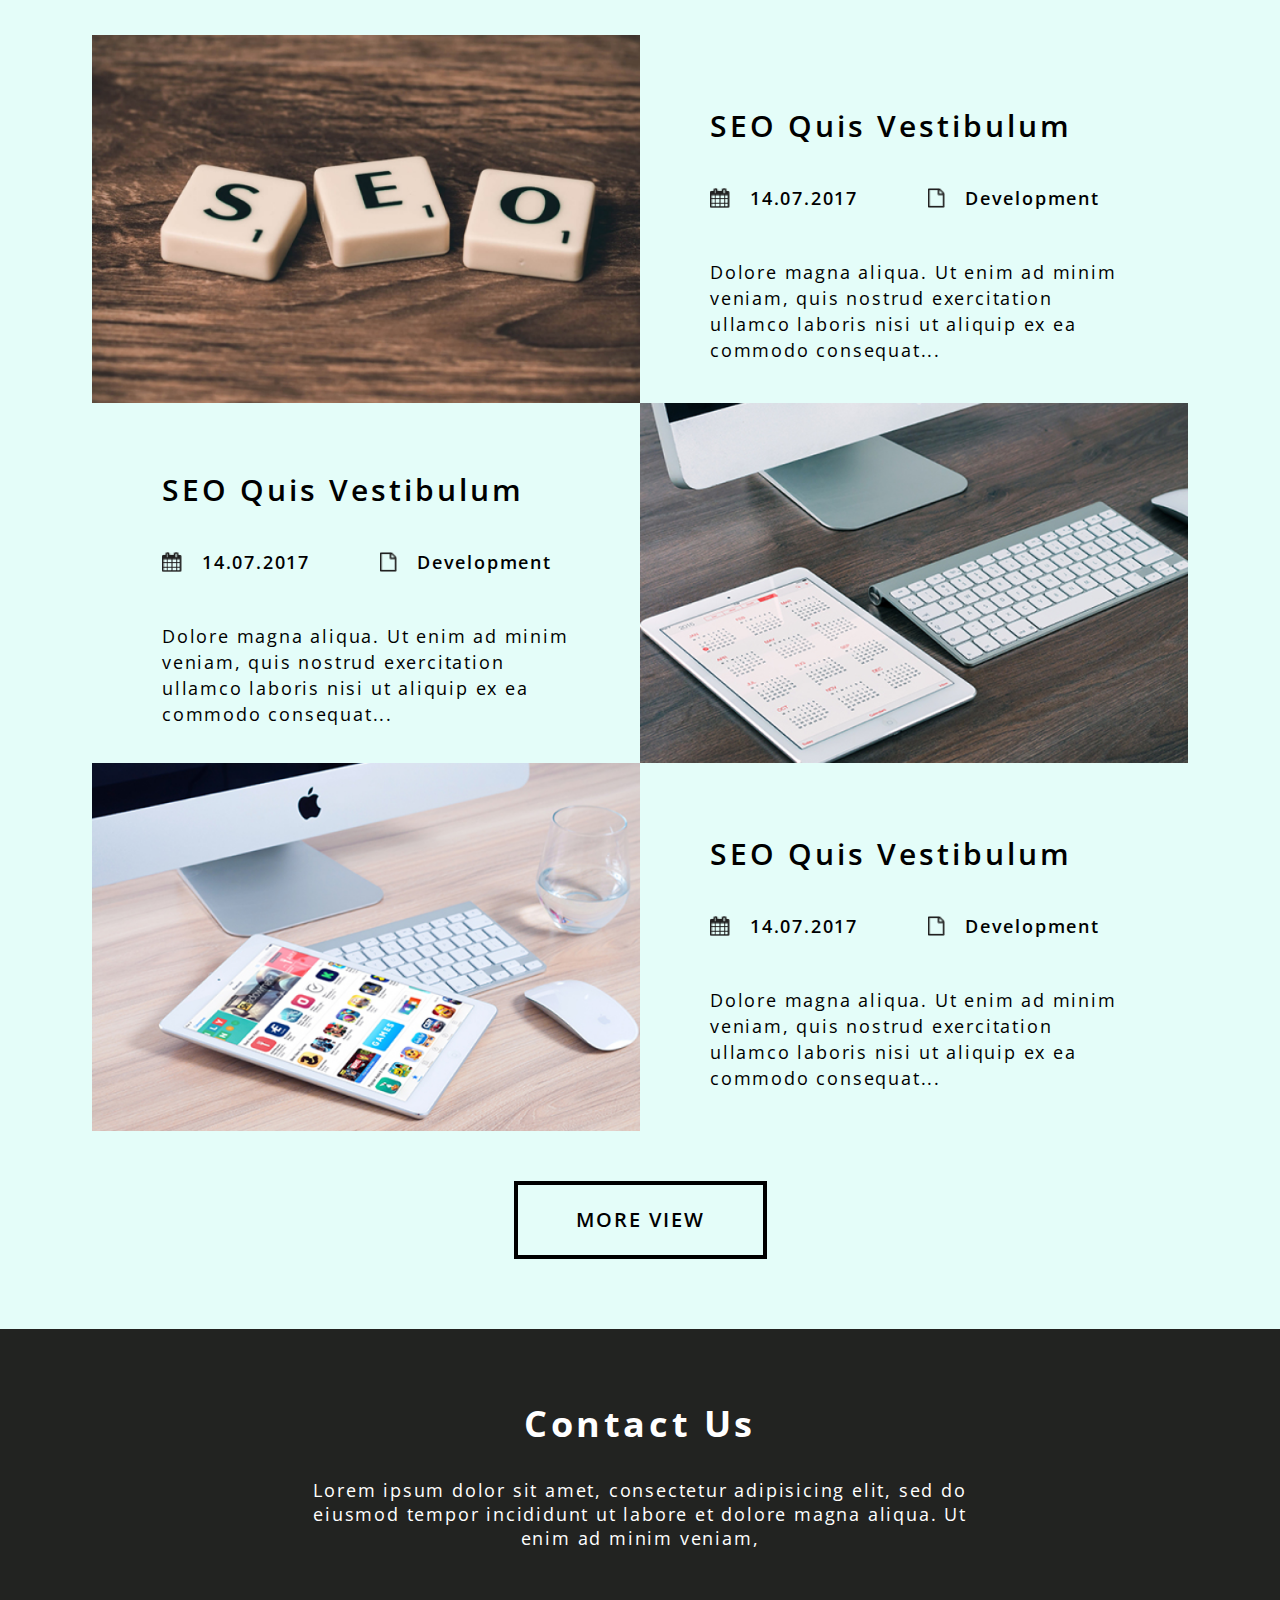
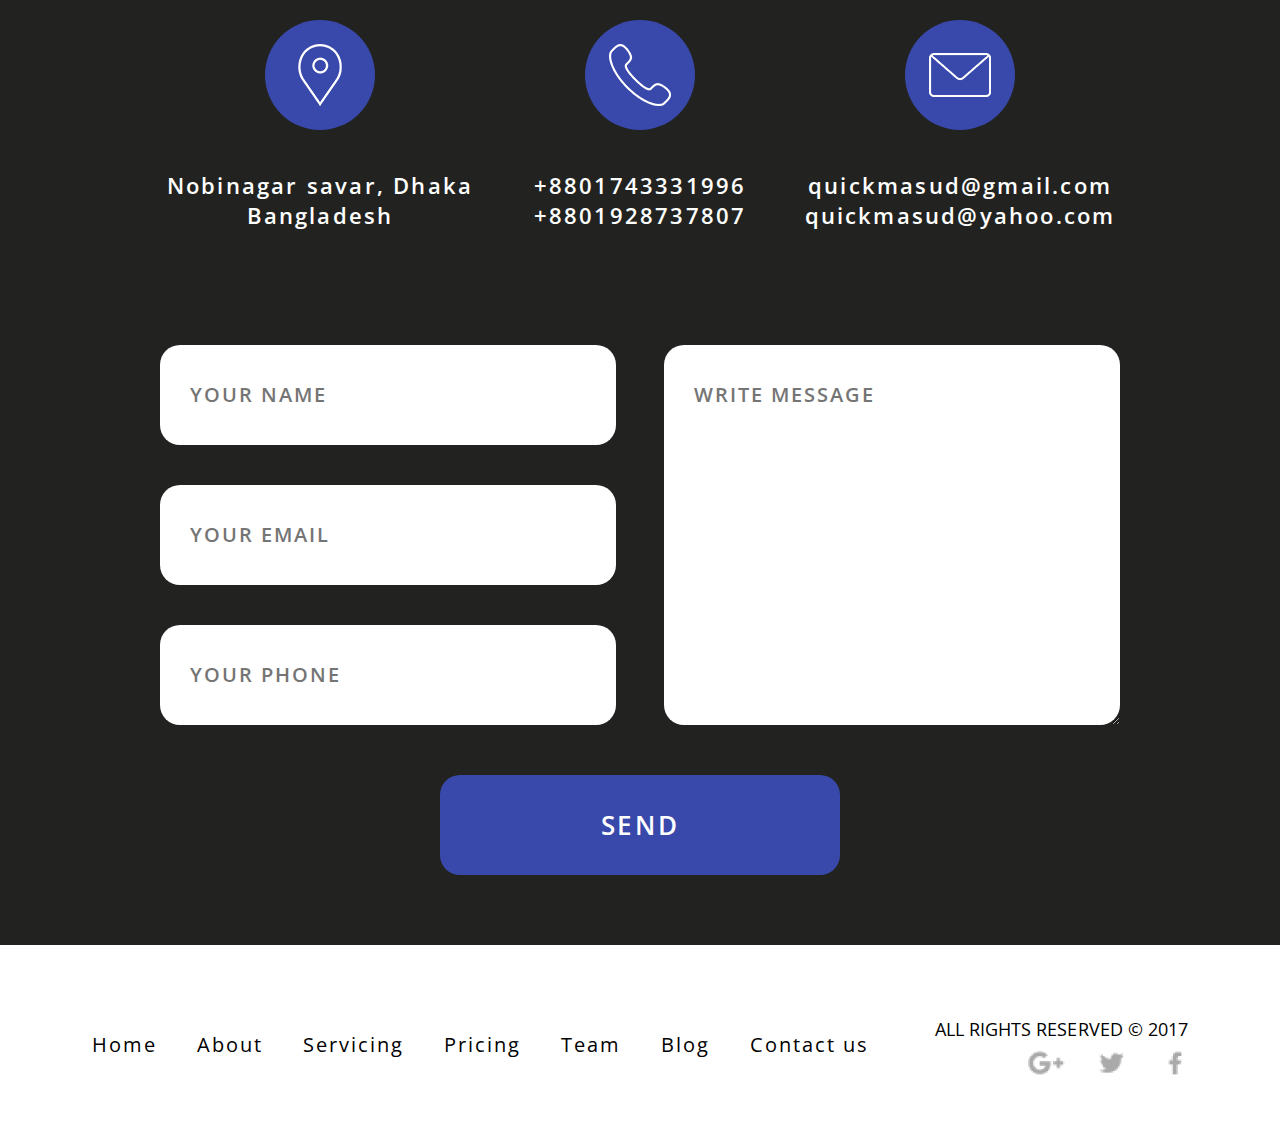
==== commit 036bfcca: "only one team member centered, contact icons sized" ====
--- a/index.html
+++ b/index.html
@@ -280,7 +280,7 @@
       <img class="arrow-rollup" src="img/arrow-rollup.png" alt="menu-button" id="btnCloseTeam">
     </a>
     <div class="content-block__content" id="team-content">
-      <div class="team__blocks">
+      <div class="team__blocks" id="team__blocks">
         <div class="team__block">
           <img src="img/man-1.png" alt="" class="team__image">
           <h3 class="team__member-name">John Doe</h3>
@@ -338,11 +338,96 @@
             </a>
           </div>
         </div>
+        <div class="team__block">
+          <img src="img/man-4.png" alt="" class="team__image">
+          <h3 class="team__member-name">John Doe</h3>
+          <p class="team__member-position">General Manager</p>
+          <div class="team__member-socials">
+            <a href="">
+              <img src="img/fb-icon.png" alt="">
+            </a>
+            <a href="">
+              <img src="img/twitter-icon.png" alt="">
+            </a>
+            <a href="">
+              <img src="img/chat-icon.png" alt="">
+            </a>
+            <a href="">
+              <img src="img/dribble-icon.png" alt="">
+            </a>
+          </div>
+        </div>
+        <div class="team__block">
+          <img src="img/man-5.png" alt="" class="team__image">
+          <h3 class="team__member-name">Alexa Biru</h3>
+          <p class="team__member-position">Office Director</p>
+          <div class="team__member-socials">
+            <a href="">
+              <img src="img/fb-icon.png" alt="">
+            </a>
+            <a href="">
+              <img src="img/twitter-icon.png" alt="">
+            </a>
+            <a href="">
+              <img src="img/chat-icon.png" alt="">
+            </a>
+            <a href="">
+              <img src="img/dribble-icon.png" alt="">
+            </a>
+          </div>
+        </div>
+        <div class="team__block">
+          <img src="img/man-6.png" alt="" class="team__image">
+          <h3 class="team__member-name">Ronobir Sing</h3>
+          <p class="team__member-position">Admin</p>
+          <div class="team__member-socials">
+            <a href="">
+              <img src="img/fb-icon.png" alt="">
+            </a>
+            <a href="">
+              <img src="img/twitter-icon.png" alt="">
+            </a>
+            <a href="">
+              <img src="img/chat-icon.png" alt="">
+            </a>
+            <a href="">
+              <img src="img/dribble-icon.png" alt="">
+            </a>
+          </div>
+        </div>
+        <div class="team__block">
+          <img src="img/man-7.png" alt="" class="team__image">
+          <h3 class="team__member-name">John Doe</h3>
+          <p class="team__member-position">General Manager</p>
+          <div class="team__member-socials">
+            <a href="">
+              <img src="img/fb-icon.png" alt="">
+            </a>
+            <a href="">
+              <img src="img/twitter-icon.png" alt="">
+            </a>
+            <a href="">
+              <img src="img/chat-icon.png" alt="">
+            </a>
+            <a href="">
+              <img src="img/dribble-icon.png" alt="">
+            </a>
+          </div>
+        </div>
       </div>
       <div class="team__sliders">
-        <input class="team__slider-button" type="button" value="">
-        <input class="team__slider-button" type="button" value="">
-        <input class="team__slider-button" type="button" value="">
+        <input class="team__slider-button unhide team__slider-button-active" type="button" value="" onclick="nextPage(0)" focus>
+        <input class="team__slider-button unhide" type="button" value="" onclick="nextPage(1)">
+        <input class="team__slider-button unhide" type="button" value="" onclick="nextPage(2)">
+        <input class="team__slider-button" type="button" value="" onclick="nextPage(3)">
+        <input class="team__slider-button" type="button" value="" onclick="nextPage(4)">
+        <input class="team__slider-button" type="button" value="" onclick="nextPage(5)">
+        <input class="team__slider-button" type="button" value="" onclick="nextPage(6)">
+        <input class="team__slider-button" type="button" value="" onclick="nextPage(7)">
+        <input class="team__slider-button" type="button" value="" onclick="nextPage(8)">
+        <input class="team__slider-button" type="button" value="" onclick="nextPage(9)">
+        <input class="team__slider-button" type="button" value="" onclick="nextPage(10)">
+
       </div>
     </div>
 
@@ -356,7 +441,7 @@
       <img class="arrow-rollup" src="img/arrow-rollup.png" alt="menu-button" id="btnCloseBlog">
     </a>
     <div class="content-block__content" id="blog-content">
-      <div class="blog__blocks">
+      <div class="blog__blocks" id="blog__blocks">
         <div class="blog__block">
           <img src="img/image-1.png" alt="" class="blog__image">
           <div class="blog__block-preview">
@@ -414,8 +499,65 @@
             <p class="blog__block-text">Dolore magna aliqua. Ut enim ad minim veniam, quis nostrud exercitation ullamco laboris nisi ut aliquip ex ea commodo consequat...</p>
           </div>
         </div>
-      </div>
-      <input class="blog__button" type="button" value="More VIEW">
+        <div class="blog__block">
+          <img src="img/image-1.png" alt="" class="blog__image">
+          <div class="blog__block-preview">
+            <a href="" class="blog__block-title">
+              <h3>SEO Quis Vestibulum</h3>
+            </a>
+            <div class="blog__block-info">
+              <div class="date">
+                <img src="img/calendar-icon.png" alt="" class="date-image">
+                <p class="date-text">14.07.2017</p>
+              </div>
+              <div class="theme">
+                <img src="img/doc-icon.png" alt="" class="theme-image">
+                <p class="theme-text">Development</p>
+              </div>
+            </div>
+            <p class="blog__block-text">Dolore magna aliqua. Ut enim ad minim veniam, quis nostrud exercitation ullamco laboris nisi ut aliquip ex ea commodo consequat...</p>
+          </div>
+        </div>
+        <div class="blog__block">
+          <img src="img/image-2.png" alt="" class="blog__image">
+          <div class="blog__block-preview">
+            <a href="" class="blog__block-title">
+              <h3>SEO Quis Vestibulum</h3>
+            </a>
+            <div class="blog__block-info">
+              <div class="date">
+                <img src="img/calendar-icon.png" alt="" class="date-image">
+                <p class="date-text">14.07.2017</p>
+              </div>
+              <div class="theme">
+                <img src="img/doc-icon.png" alt="" class="theme-image">
+                <p class="theme-text">Development</p>
+              </div>
+            </div>
+            <p class="blog__block-text">Dolore magna aliqua. Ut enim ad minim veniam, quis nostrud exercitation ullamco laboris nisi ut aliquip ex ea commodo consequat...</p>
+          </div>
+        </div>
+        <div class="blog__block">
+          <img src="img/image-3.png" alt="" class="blog__image">
+          <div class="blog__block-preview">
+            <a href="" class="blog__block-title">
+              <h3>SEO Quis Vestibulum</h3>
+            </a>
+            <div class="blog__block-info">
+              <div class="date">
+                <img src="img/calendar-icon.png" alt="" class="date-image">
+                <p class="date-text">14.07.2017</p>
+              </div>
+              <div class="theme">
+                <img src="img/doc-icon.png" alt="" class="theme-image">
+                <p class="theme-text">Development</p>
+              </div>
+            </div>
+            <p class="blog__block-text">Dolore magna aliqua. Ut enim ad minim veniam, quis nostrud exercitation ullamco laboris nisi ut aliquip ex ea commodo consequat...</p>
+          </div>
+        </div>
+      </div>
+      <input class="blog__button" id="blog__button" type="button" value="More VIEW" onclick="expandBlog()">
     </div>
   </div>
 </div><div class="contact">
@@ -453,15 +595,15 @@
       <form action="" class="contact__form">
         <div class="contact__forms">
           <div class="contact__form-left">
-            <input class="contact__form-input" type="text" placeholder="YOUR NAME" required/>
-            <input class="contact__form-input" type="email" placeholder="YOUR Email" required/>
-            <input class="contact__form-input" type="tel" placeholder="Your Phone" required/>
+            <input class="contact__form-input" type="text" placeholder="YOUR NAME" required id="name" />
+            <input class="contact__form-input" type="email" placeholder="YOUR Email" required id="email" />
+            <input class="contact__form-input" type="tel" placeholder="Your Phone" required id="phone" />
           </div>
           <div class="contact__form-right">
-            <textarea class="contact__form-input contact__text-area" type="text" placeholder="Write Message" required></textarea>
-          </div>
-        </div>
-        <input class="contact__form-button" type="button" value="SEND">
+            <textarea class="contact__form-input contact__text-area" type="text" placeholder="Write Message" required id="text"></textarea>
+          </div>
+        </div>
+        <input class="contact__form-button" type="submit" value="SEND" onmouseover="contactMouseOverBtn(this)">
       </form>
     </div>
 
--- a/css/style.css
+++ b/css/style.css
@@ -275,13 +275,8 @@
   }
 }
 
-body {
-  background: red;
-}
-
 .site-wrapper {
   width: 100%;
-  min-width: 100%;
   overflow: hidden;
   font-family: "Open Sans", sans-serif;
   font-style: normal;
@@ -515,10 +510,6 @@
   }
 }
 
-.scrolled {
-  background: #F4EC98 !important;
-}
-
 .slide {
   margin-top: 119px;
   background-image: url(../img/content-top-fon.png);
@@ -878,7 +869,6 @@
   font-weight: 600;
   font-size: 20px;
   line-height: 22px;
-  /* identical to box height, or 110% */
   letter-spacing: 0.1em;
   color: #000000;
 }
@@ -888,7 +878,6 @@
   font-weight: normal;
   font-size: 15px;
   line-height: 22px;
-  /* or 147% */
   text-align: center;
   letter-spacing: 0.1em;
   color: #000000;
@@ -1089,7 +1078,6 @@
   font-weight: 600;
   font-size: 20px;
   line-height: 22px;
-  /* identical to box height, or 110% */
   text-align: center;
   letter-spacing: 0.1em;
   color: #000000;
@@ -1105,7 +1093,6 @@
   font-weight: normal;
   font-size: 15px;
   line-height: 25px;
-  /* or 167% */
   text-align: center;
   letter-spacing: 0.1em;
   color: #000000;
@@ -1144,7 +1131,6 @@
   font-weight: 600;
   font-size: 20px;
   line-height: 22px;
-  /* identical to box height, or 110% */
   text-align: center;
   letter-spacing: 0.1em;
   color: #000000;
@@ -1220,22 +1206,9 @@
   font-weight: 600;
   font-size: 20px;
   line-height: 22px;
-  /* identical to box height, or 110% */
   text-align: center;
   letter-spacing: 0.1em;
   background-color: transparent;
-}
-
-.active-service-button {
-  background: #FFFFFF !important;
-  color: #000000 !important;
-  border-color: #000000 !important;
-}
-
-.active-serv-price-blog-btn {
-  color: #FFFFFF !important;
-  background: #00897B !important;
-  border: 4px solid #00897B !important;
 }
 
 .price {
@@ -1548,7 +1521,6 @@
   font-weight: 300;
   font-size: 17px;
   line-height: 17px;
-  /* or 412% */
   text-align: center;
   letter-spacing: 0.1em;
   color: #000000;
@@ -1600,7 +1572,6 @@
   font-weight: 600;
   font-size: 20px;
   line-height: 22px;
-  /* identical to box height, or 110% */
   text-align: center;
   letter-spacing: 0.1em;
   text-transform: uppercase;
@@ -1619,9 +1590,6 @@
     line-height: 14px;
   }
 }
-.price .price__container .price__blocks .price__block .bottom-group .price__block-button:hover {
-  color: #FFFFFF;
-}
 .price .price__container .price__blocks .price__block:hover {
   -webkit-box-shadow: 0px 3px 25px rgba(0, 0, 0, 0.35);
           box-shadow: 0px 3px 25px rgba(0, 0, 0, 0.35);
@@ -1631,11 +1599,11 @@
   background: #FFFFFF;
 }
 .team .team__container {
-  width: 85.625%;
+  width: 90%;
 }
 @media (max-width: 1200px) {
   .team .team__container {
-    width: 90%;
+    width: 95%;
   }
 }
 @media (max-width: 1200px) and (max-width: 1100px) {
@@ -1648,17 +1616,53 @@
   display: -webkit-box;
   display: -ms-flexbox;
   display: flex;
-  -webkit-box-pack: justify;
-      -ms-flex-pack: justify;
-          justify-content: space-between;
   margin-bottom: 115px;
+}
+.team .team__container .team__blocks > * {
+  margin: auto;
+}
+.team .team__container .team__blocks > * {
+  display: none;
+}
+.team .team__container .team__blocks > *:nth-child(-n+3) {
+  display: -webkit-box;
+  display: -ms-flexbox;
+  display: flex;
+}
+@media (max-width: 999px) {
+  .team .team__container .team__blocks {
+    -ms-flex-pack: distribute;
+        justify-content: space-around;
+    margin-bottom: 50px;
+  }
+  .team .team__container .team__blocks > *:nth-child(-n+3) {
+    display: none;
+  }
+  .team .team__container .team__blocks > *:nth-child(-n+2) {
+    display: -webkit-box;
+    display: -ms-flexbox;
+    display: flex;
+  }
+}
+@media (max-width: 999px) and (max-width: 699px) {
+  .team .team__container .team__blocks {
+    margin-bottom: 40px;
+  }
+  .team .team__container .team__blocks > *:nth-child(-n+3) {
+    display: none;
+  }
+  .team .team__container .team__blocks > *:nth-child(-n+2) {
+    display: none;
+  }
+  .team .team__container .team__blocks > *:nth-child(-n+1) {
+    display: -webkit-box;
+    display: -ms-flexbox;
+    display: flex;
+  }
 }
 .team .team__container .team__blocks .team__block {
   width: 28.4671532847%;
   min-width: 320px;
-  display: -webkit-box;
-  display: -ms-flexbox;
-  display: flex;
   -webkit-box-orient: vertical;
   -webkit-box-direction: normal;
       -ms-flex-direction: column;
@@ -1672,12 +1676,16 @@
   min-width: 320px;
   margin-bottom: 40px;
 }
+@media (max-width: 999px) {
+  .team .team__container .team__blocks .team__block .team__image {
+    margin-bottom: 30px;
+  }
+}
 .team .team__container .team__blocks .team__block .team__member-name {
   font-style: normal;
   font-weight: 600;
   font-size: 24px;
   line-height: 22px;
-  /* identical to box height, or 92% */
   text-align: center;
   letter-spacing: 0.1em;
   color: #000000;
@@ -1693,6 +1701,11 @@
   letter-spacing: 0.1em;
   color: #000000;
   margin-bottom: 40px;
+}
+@media (max-width: 999px) {
+  .team .team__container .team__blocks .team__block .team__member-position {
+    margin-bottom: 30px;
+  }
 }
 .team .team__container .team__blocks .team__block .team__member-socials {
   display: -webkit-box;
@@ -1733,16 +1746,21 @@
   display: -ms-flexbox;
   display: flex;
 }
-.team .team__container .team__sliders > *:not(:last-child) {
-  margin-right: 15px;
+.team .team__container .team__sliders > * {
+  margin-right: 7.5px;
+  margin-left: 7.5px;
 }
 .team .team__container .team__sliders .team__slider-button {
+  display: none;
   width: 20px;
   height: 20px;
   background: #00897B;
   border-radius: 20px;
 }
-.team .team__container .team__sliders .team__slider-button:hover {
+.team .team__container .team__sliders .team__slider-button:focus {
+  background: #3949AB;
+}
+.team .team__container .team__sliders .team__slider-button-active {
   background: #3949AB;
 }
 
@@ -1787,18 +1805,23 @@
             flex-direction: row;
   }
 }
+.blog .blog__container .blog__blocks > * {
+  display: none;
+}
+.blog .blog__container .blog__blocks > *:nth-child(-n+3) {
+  display: -webkit-box;
+  display: -ms-flexbox;
+  display: flex;
+}
 @media (max-width: 700px) {
   .blog .blog__container .blog__blocks {
     margin-bottom: 30px;
   }
-  .blog .blog__container .blog__blocks > *:not(:last-child) {
-    margin-bottom: 24px;
+  .blog .blog__container .blog__blocks > *:not(:first-child) {
+    margin-top: 24px;
   }
 }
 .blog .blog__container .blog__blocks .blog__block {
-  display: -webkit-box;
-  display: -ms-flexbox;
-  display: flex;
   -webkit-box-align: center;
       -ms-flex-align: center;
           align-items: center;
@@ -2002,6 +2025,16 @@
     display: none;
   }
 }
+.blog .blog__container .blog__blocks-vision > *:nth-child(-n+3) {
+  display: -webkit-box;
+  display: -ms-flexbox;
+  display: flex;
+}
+.blog .blog__container .blog__blocks-vision > * {
+  display: -webkit-box;
+  display: -ms-flexbox;
+  display: flex;
+}
 .blog .blog__container .blog__button {
   display: -webkit-box;
   display: -ms-flexbox;
@@ -2030,7 +2063,6 @@
   font-weight: 600;
   font-size: 20px;
   line-height: 22px;
-  /* identical to box height, or 110% */
   text-align: center;
   letter-spacing: 0.1em;
   background-color: transparent;
@@ -2118,12 +2150,27 @@
   background: #3949AB;
   border-radius: 110px;
 }
+@media (max-width: 500px) {
+  .contact .contact__container .contact__group .contact__group-item .contact__icon {
+    width: 70px;
+    height: 70px;
+    margin-bottom: 15px;
+  }
+  .contact .contact__container .contact__group .contact__group-item .contact__icon .contact__adress-icon {
+    max-width: 28px;
+  }
+  .contact .contact__container .contact__group .contact__group-item .contact__icon .contact__phone-icon {
+    max-width: 39.45px;
+  }
+  .contact .contact__container .contact__group .contact__group-item .contact__icon .contact__email-icon {
+    max-width: 28px;
+  }
+}
 .contact .contact__container .contact__group .contact__group-item p {
   font-style: normal;
   font-weight: 600;
   font-size: 22px;
   line-height: 30px;
-  /* or 136% */
   text-align: center;
   letter-spacing: 0.1em;
   color: #FFFFFF;
@@ -2248,7 +2295,7 @@
     padding: 16px 15px;
   }
 }
-.contact .contact__container .contact__form .contact__form-button:hover {
+.contact .contact__container .contact__form .contact__form-button-active:active, .contact .contact__container .contact__form .contact__form-button-active:focus {
   background: #00897B;
 }
 
@@ -2418,6 +2465,22 @@
           filter: invert(39%) sepia(76%) saturate(500%) hue-rotate(127deg) brightness(91%) contrast(1.2);
 }
 
+.scrolled {
+  background: #F4EC98 !important;
+}
+
+.active-service-button {
+  background: #FFFFFF !important;
+  color: #000000 !important;
+  border-color: #000000 !important;
+}
+
+.active-serv-price-blog-btn {
+  color: #FFFFFF !important;
+  background: #00897B !important;
+  border-color: #00897B !important;
+}
+
 .hide {
   display: none !important;
 }
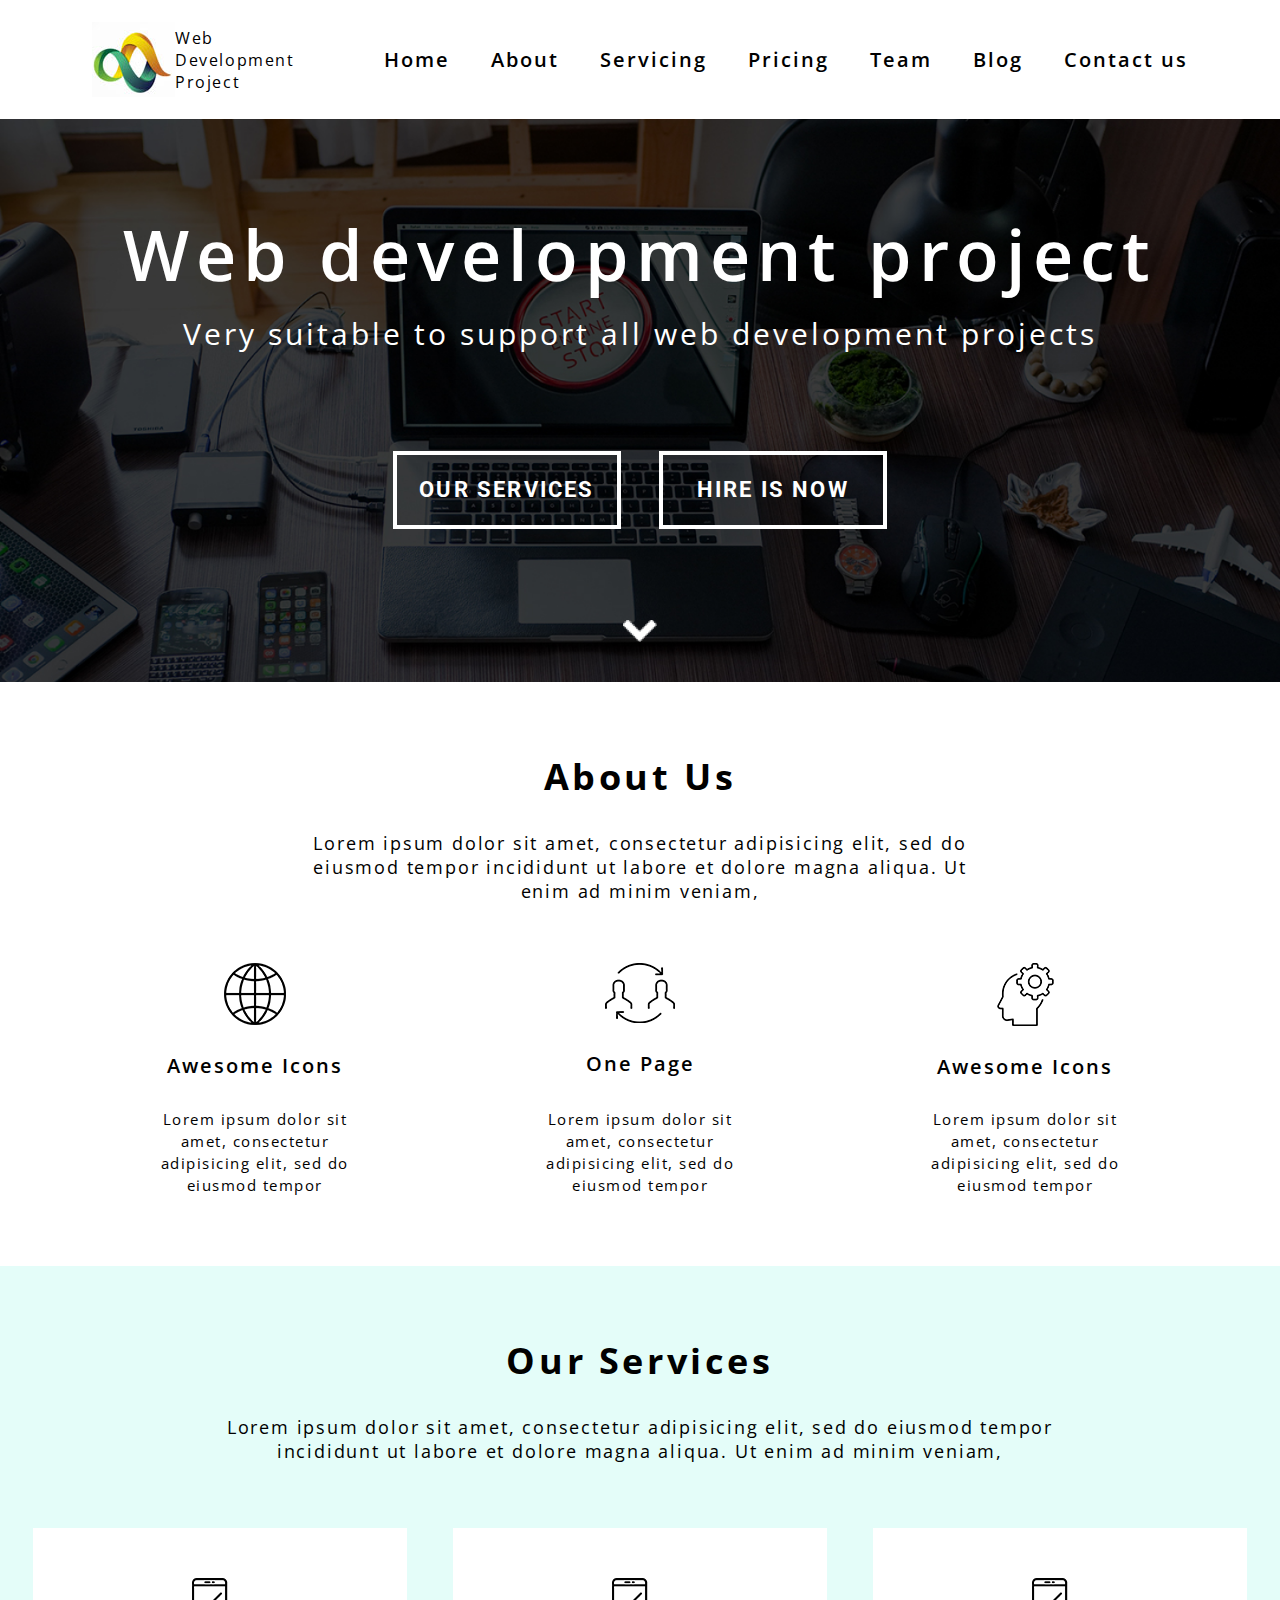
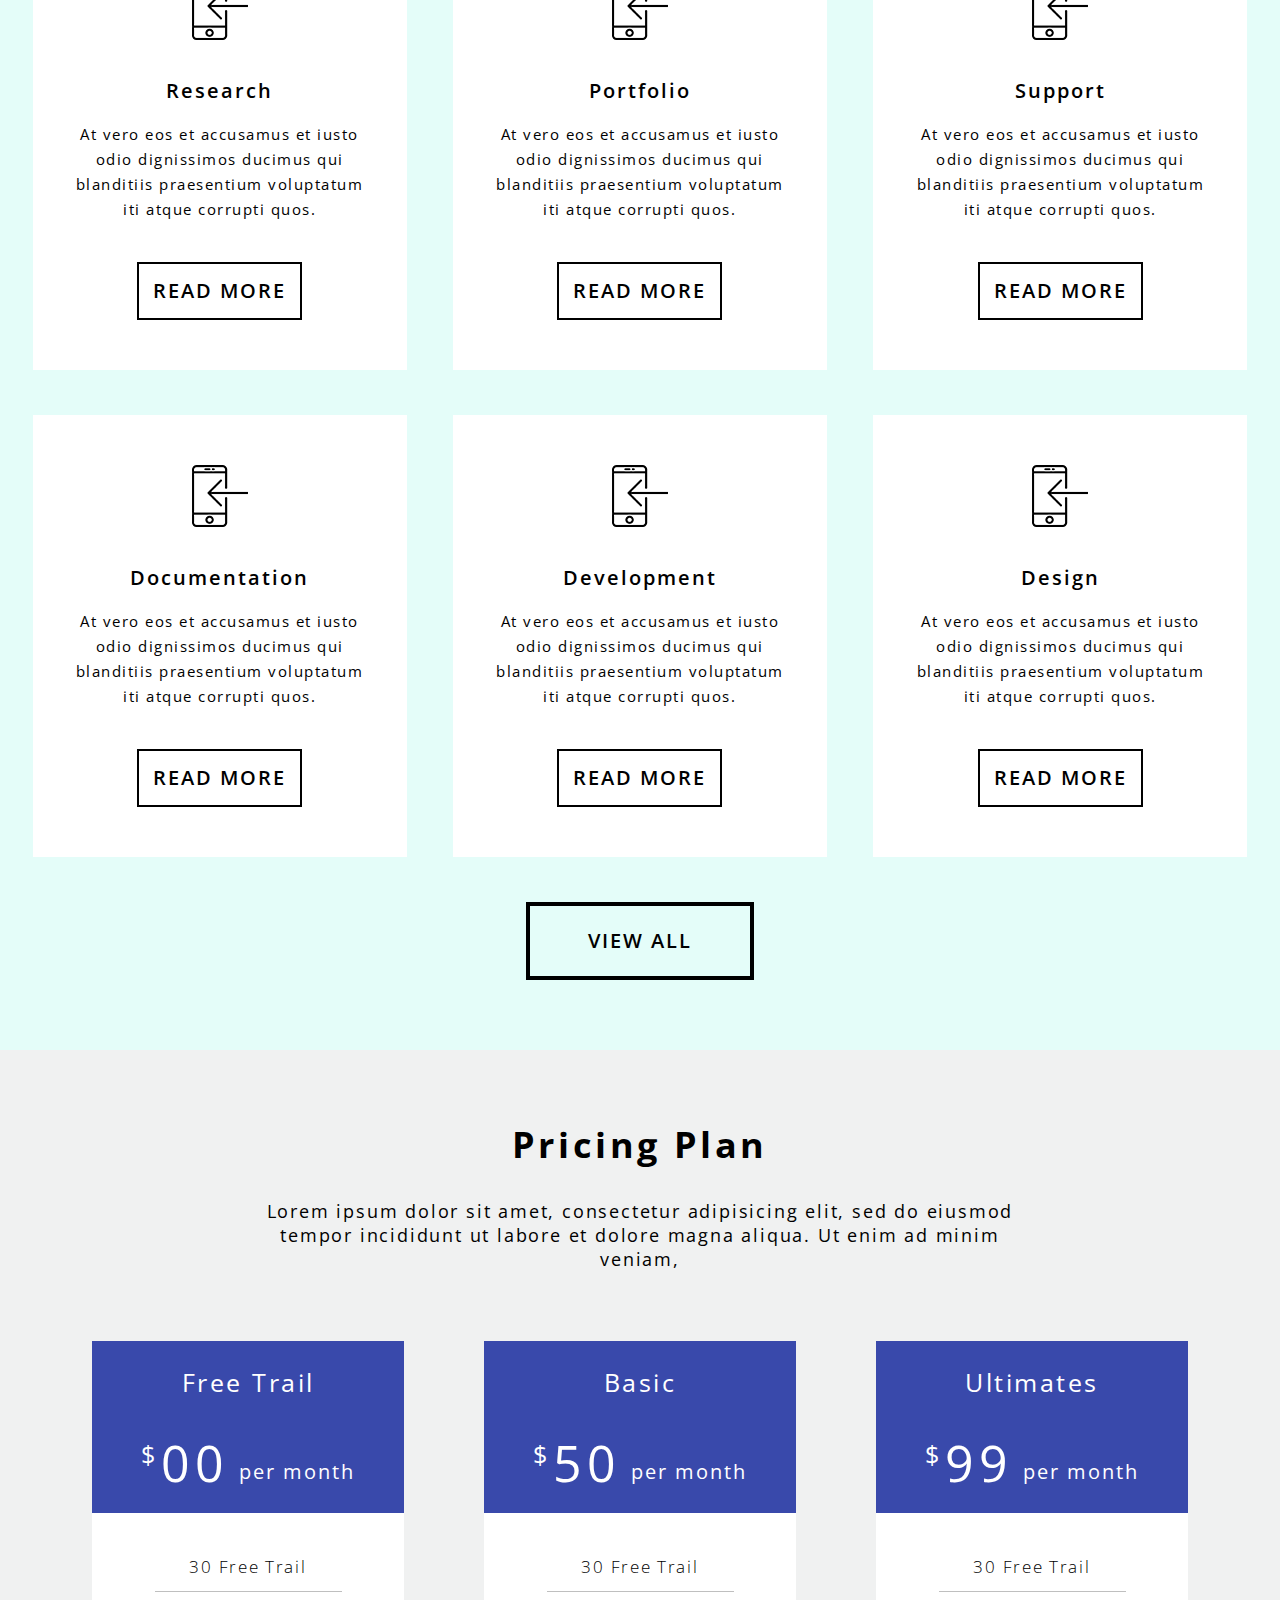
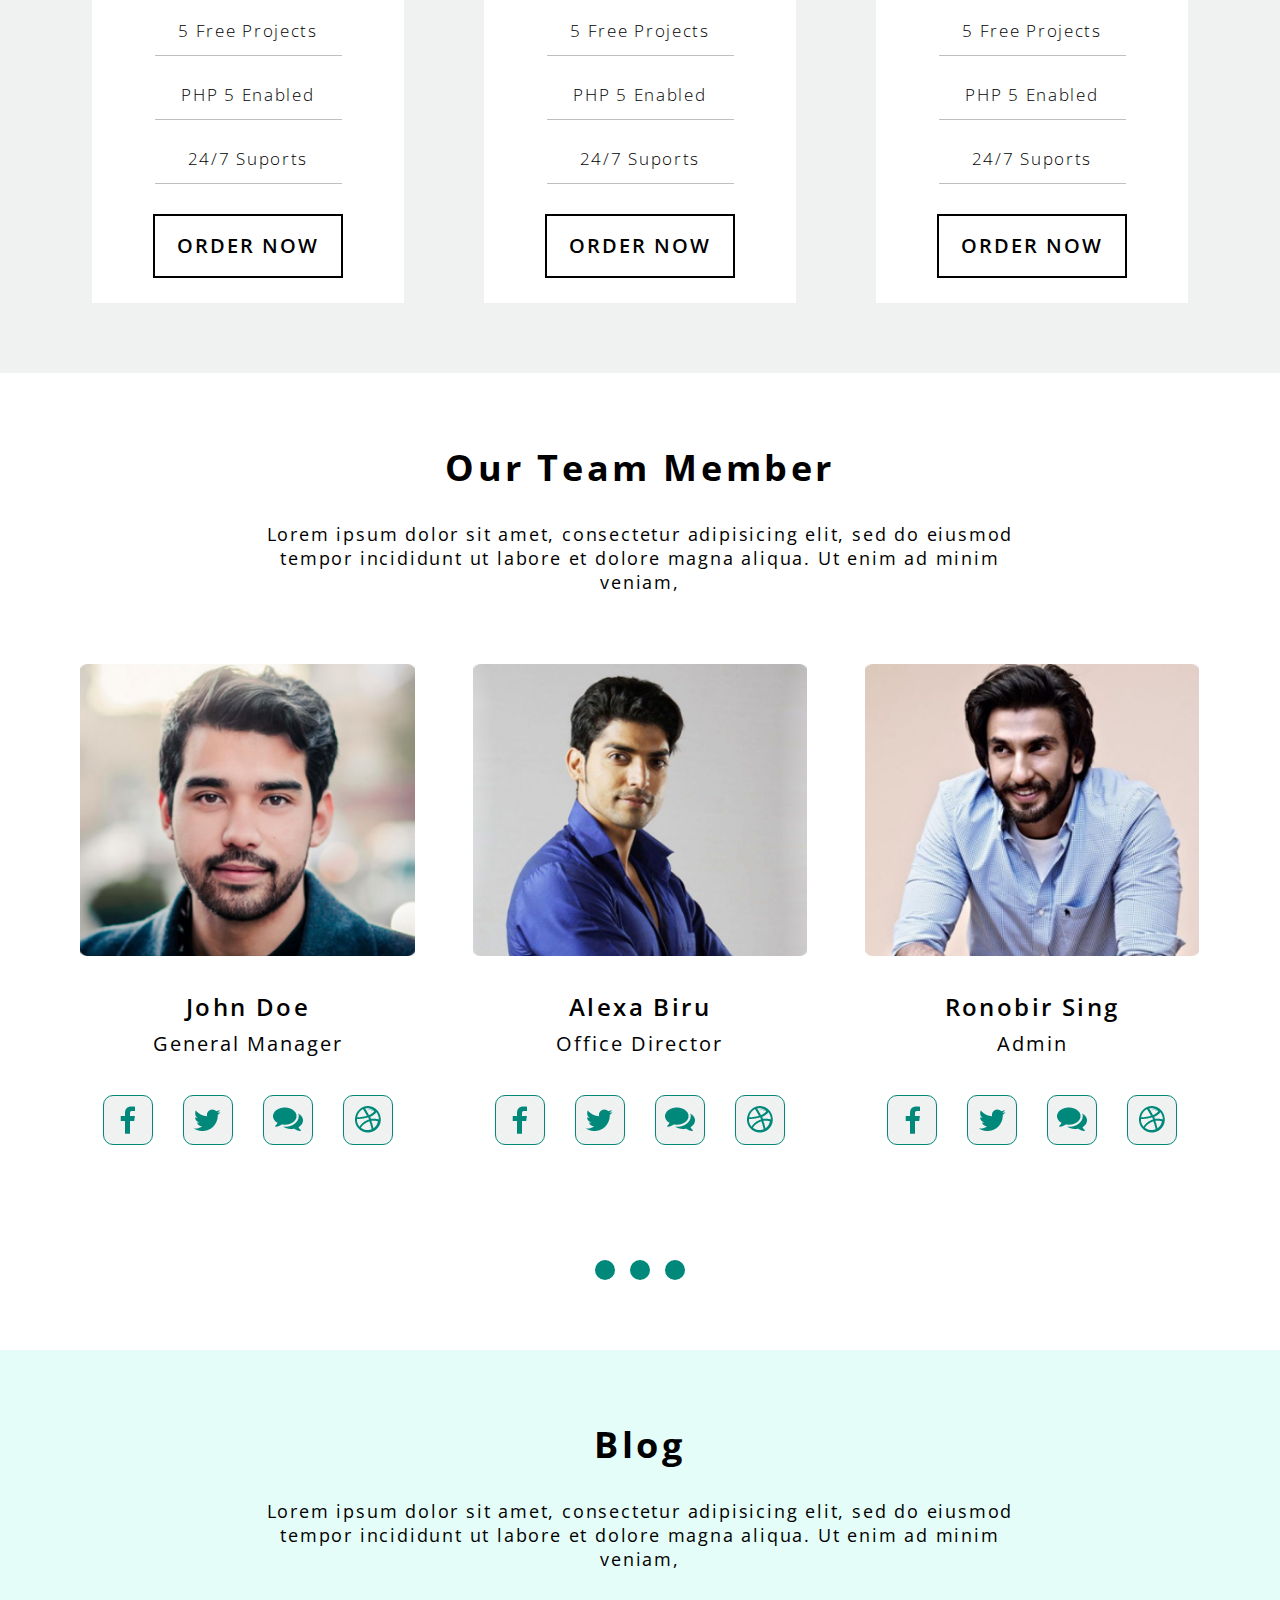
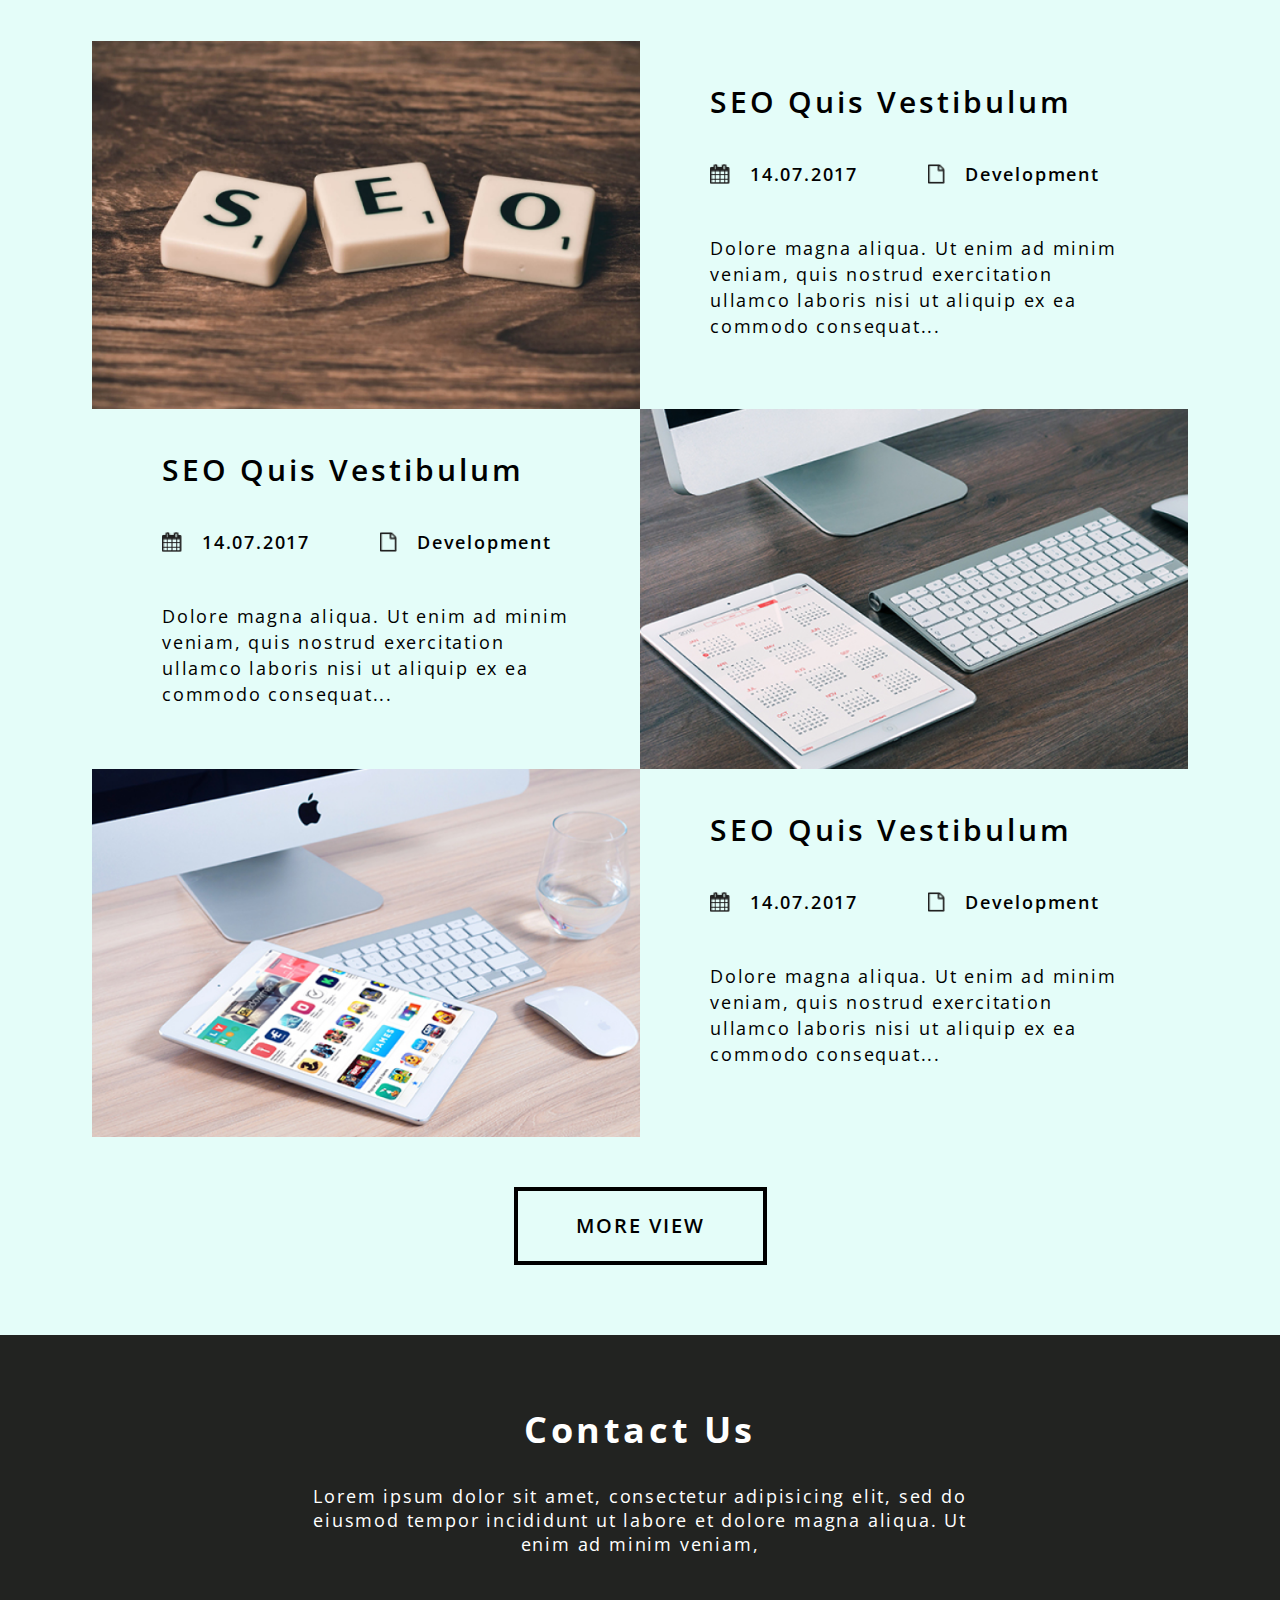
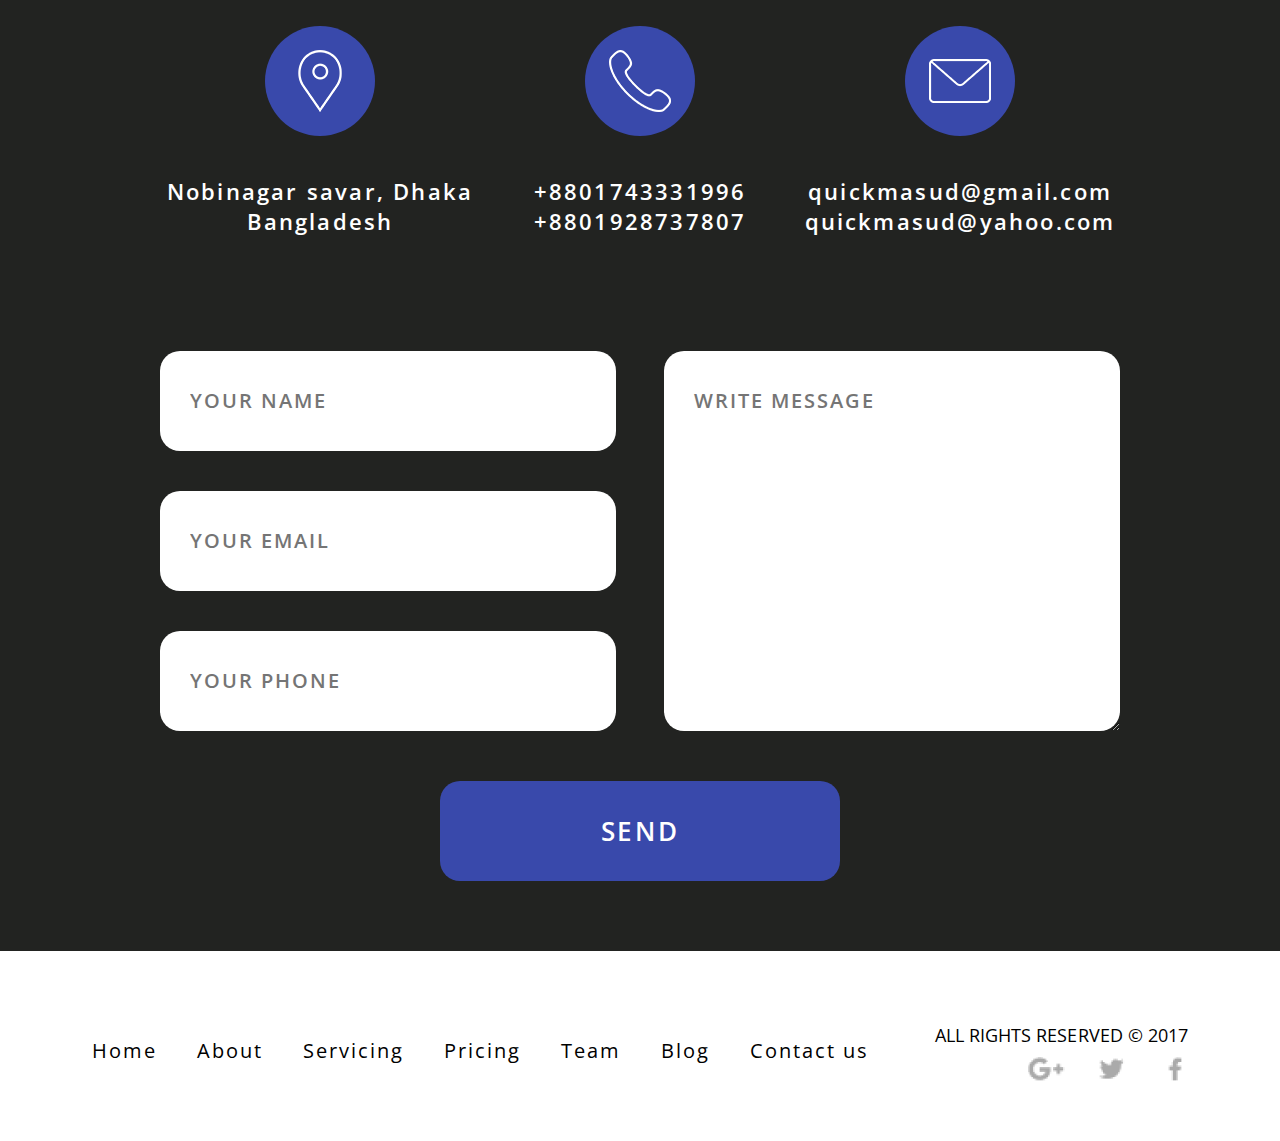
==== commit f5d0a460: "team sized, blog centered(little title), blog images adjustments" ====
--- a/index.html
+++ b/index.html
@@ -503,12 +503,12 @@
           <img src="img/image-1.png" alt="" class="blog__image">
           <div class="blog__block-preview">
             <a href="" class="blog__block-title">
-              <h3>SEO Quis Vestibulum</h3>
+              <h3>Fourth news</h3>
             </a>
             <div class="blog__block-info">
               <div class="date">
                 <img src="img/calendar-icon.png" alt="" class="date-image">
-                <p class="date-text">14.07.2017</p>
+                <p class="date-text">13.07.2017</p>
               </div>
               <div class="theme">
                 <img src="img/doc-icon.png" alt="" class="theme-image">
@@ -519,15 +519,16 @@
           </div>
         </div>
         <div class="blog__block">
+
           <img src="img/image-2.png" alt="" class="blog__image">
           <div class="blog__block-preview">
             <a href="" class="blog__block-title">
-              <h3>SEO Quis Vestibulum</h3>
+              <h3>Fifth news</h3>
             </a>
             <div class="blog__block-info">
               <div class="date">
                 <img src="img/calendar-icon.png" alt="" class="date-image">
-                <p class="date-text">14.07.2017</p>
+                <p class="date-text">11.07.2017</p>
               </div>
               <div class="theme">
                 <img src="img/doc-icon.png" alt="" class="theme-image">
@@ -541,12 +542,12 @@
           <img src="img/image-3.png" alt="" class="blog__image">
           <div class="blog__block-preview">
             <a href="" class="blog__block-title">
-              <h3>SEO Quis Vestibulum</h3>
+              <h3>Sixth news</h3>
             </a>
             <div class="blog__block-info">
               <div class="date">
                 <img src="img/calendar-icon.png" alt="" class="date-image">
-                <p class="date-text">14.07.2017</p>
+                <p class="date-text">09.07.2017</p>
               </div>
               <div class="theme">
                 <img src="img/doc-icon.png" alt="" class="theme-image">
--- a/css/style.css
+++ b/css/style.css
@@ -1599,7 +1599,7 @@
   background: #FFFFFF;
 }
 .team .team__container {
-  width: 90%;
+  width: 91.9%;
 }
 @media (max-width: 1200px) {
   .team .team__container {
@@ -1631,8 +1631,8 @@
 }
 @media (max-width: 999px) {
   .team .team__container .team__blocks {
-    -ms-flex-pack: distribute;
-        justify-content: space-around;
+    padding-left: 70px;
+    padding-right: 70px;
     margin-bottom: 50px;
   }
   .team .team__container .team__blocks > *:nth-child(-n+3) {
@@ -1660,9 +1660,16 @@
     display: flex;
   }
 }
+@media (max-width: 999px) and (max-width: 820px) {
+  .team .team__container .team__blocks {
+    padding-left: 0;
+    padding-right: 0;
+  }
+}
 .team .team__container .team__blocks .team__block {
   width: 28.4671532847%;
   min-width: 320px;
+  max-width: 390px;
   -webkit-box-orient: vertical;
   -webkit-box-direction: normal;
       -ms-flex-direction: column;
@@ -1821,16 +1828,19 @@
     margin-top: 24px;
   }
 }
-.blog .blog__container .blog__blocks .blog__block {
-  -webkit-box-align: center;
-      -ms-flex-align: center;
-          align-items: center;
-}
 @media (max-width: 550px) {
   .blog .blog__container .blog__blocks .blog__block {
-    -webkit-box-pack: center;
-        -ms-flex-pack: center;
-            justify-content: center;
+    padding-left: 60px;
+  }
+}
+@media (max-width: 550px) and (max-width: 500px) {
+  .blog .blog__container .blog__blocks .blog__block {
+    padding-left: 30px;
+  }
+}
+@media (max-width: 550px) and (max-width: 500px) and (max-width: 400px) {
+  .blog .blog__container .blog__blocks .blog__block {
+    padding-left: 0;
   }
 }
 .blog .blog__container .blog__blocks .blog__block .blog__image {
@@ -1838,12 +1848,18 @@
 }
 @media (max-width: 700px) {
   .blog .blog__container .blog__blocks .blog__block .blog__image {
-    max-width: 30%;
+    width: 30%;
   }
 }
 @media (max-width: 700px) and (max-width: 600px) {
   .blog .blog__container .blog__blocks .blog__block .blog__image {
-    max-width: 20%;
+    -ms-flex-item-align: center;
+        -ms-grid-row-align: center;
+        align-self: center;
+  }
+}
+@media (max-width: 700px) and (max-width: 600px) and (max-width: 500px) {
+  .blog .blog__container .blog__blocks .blog__block .blog__image {
     min-width: 100px;
   }
 }
